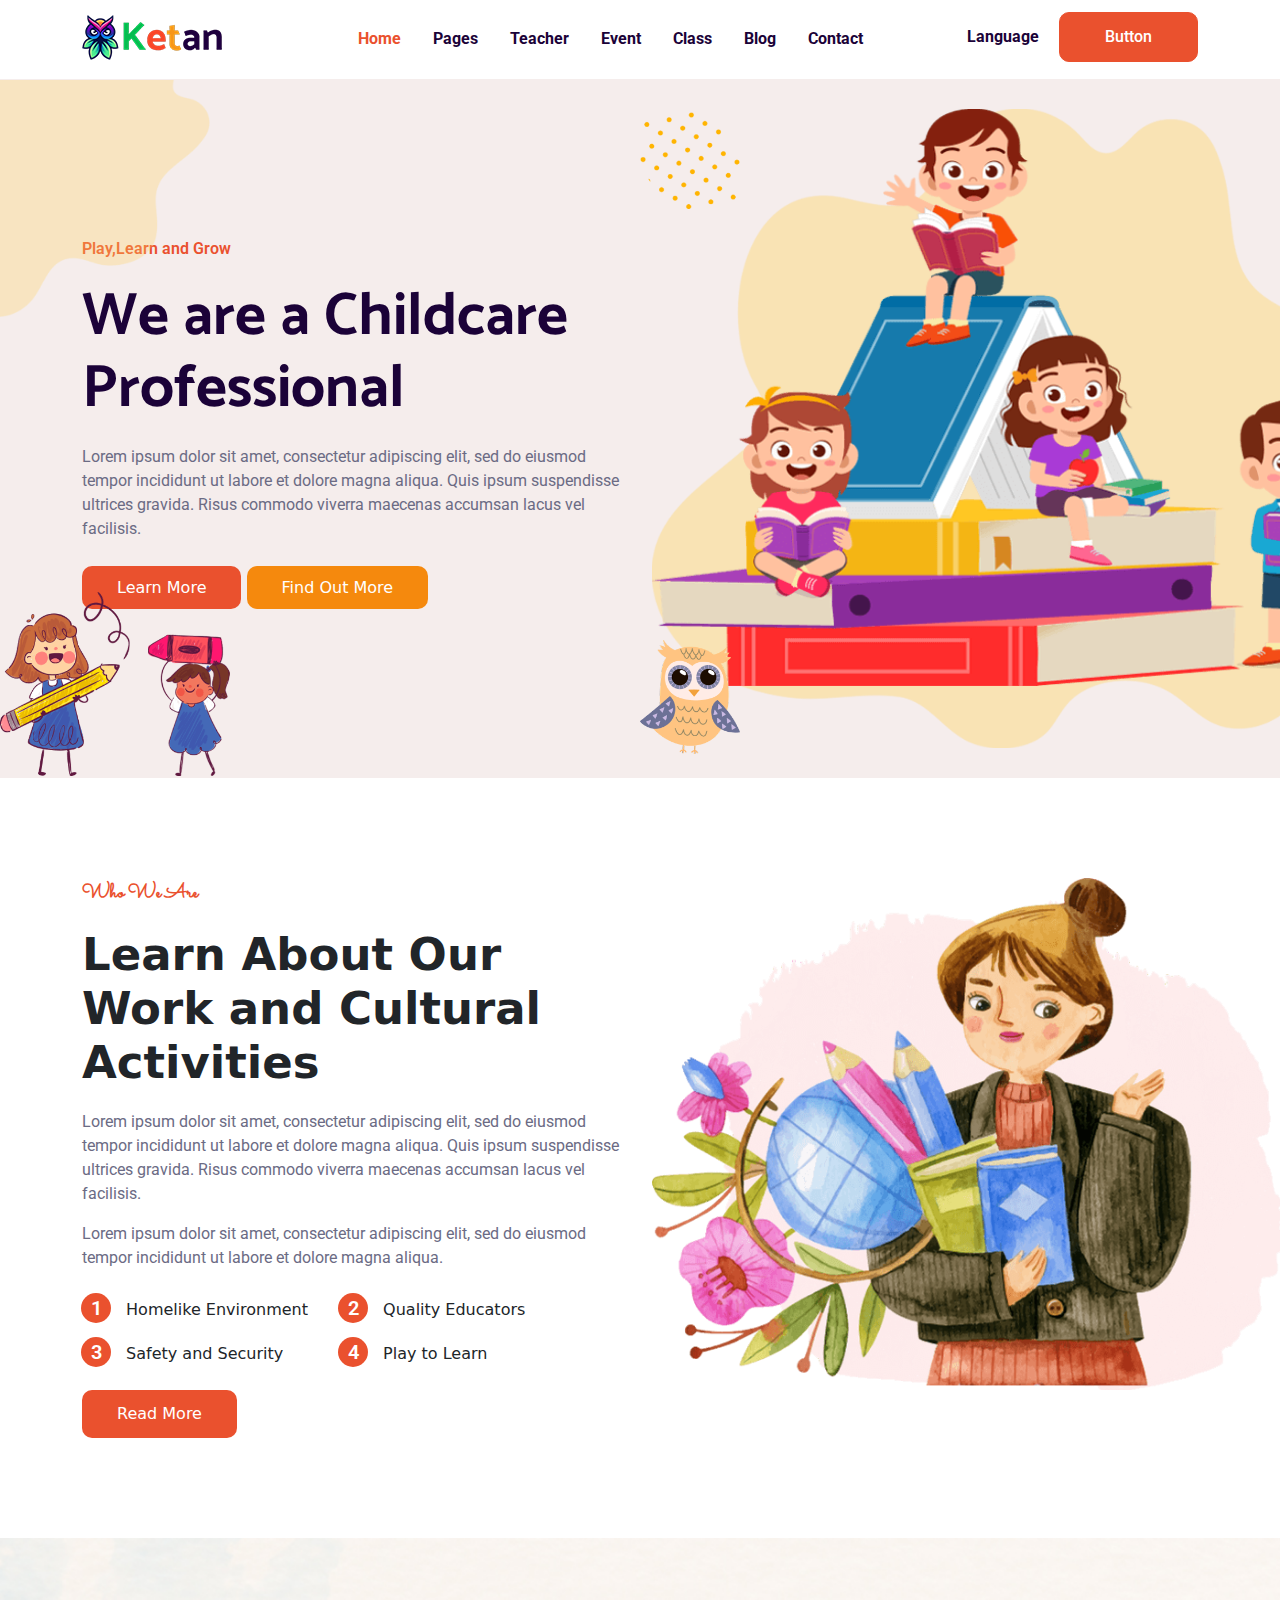
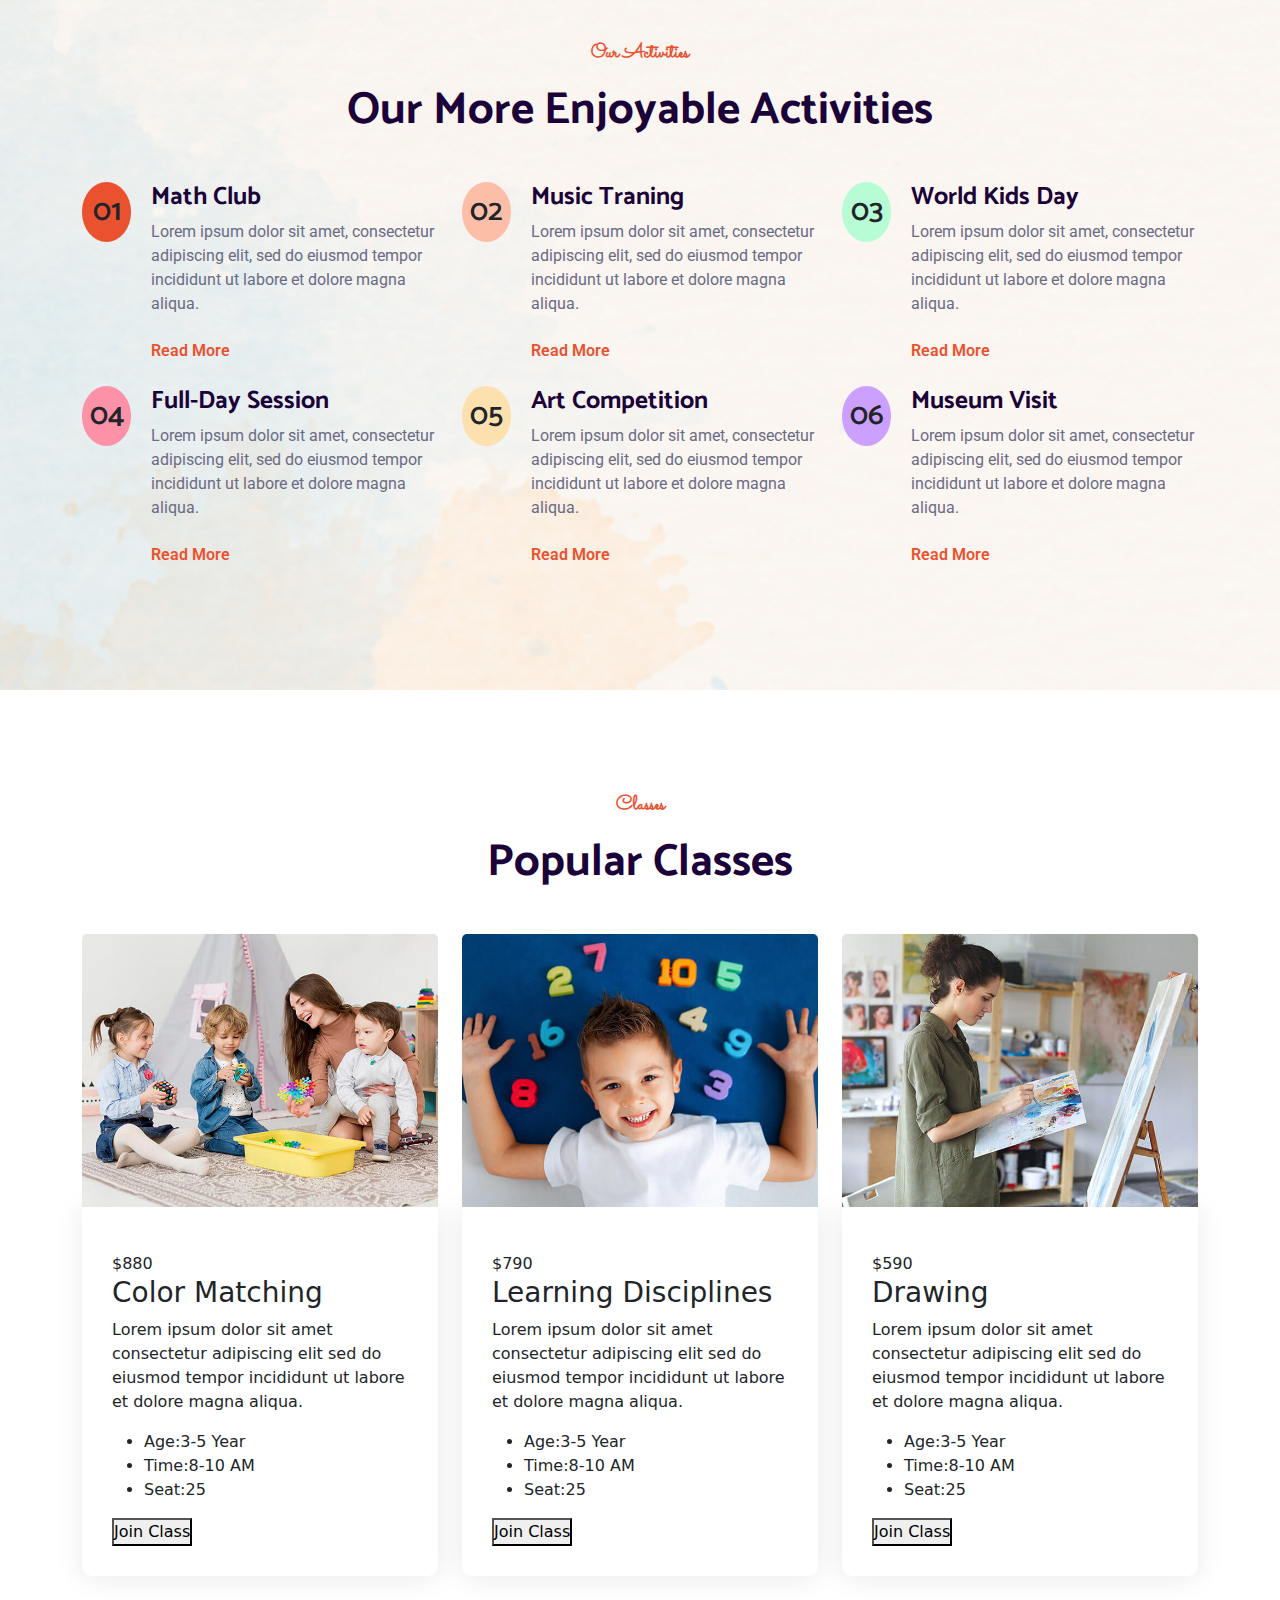
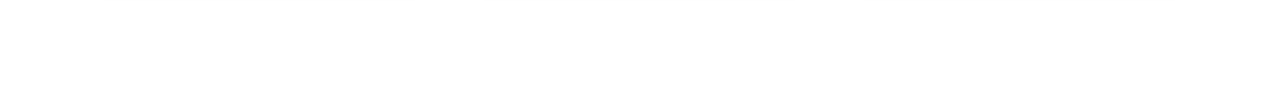
==== index.html @ 088a1ec0 "section completed" ====
<!DOCTYPE html>
<html lang="en">
  <head>
    <meta charset="UTF-8" />
    <meta name="viewport" content="width=device-width, initial-scale=1.0" />
    <link rel="stylesheet" href="assets/css/style.css" />
    <link rel="preconnect" href="https://fonts.googleapis.com" />
    <link rel="preconnect" href="https://fonts.gstatic.com" crossorigin />
    <link rel="preconnect" href="https://fonts.googleapis.com" />
    <link rel="preconnect" href="https://fonts.gstatic.com" crossorigin />
    <link rel="preconnect" href="https://fonts.googleapis.com" />
    <link rel="preconnect" href="https://fonts.gstatic.com" crossorigin />
    <link href="https://fonts.googleapis.com/css2?family=Archivo:ital,wght@0,100..900;1,100..900&family=Catamaran:wght@100..900&family=Roboto:ital,wght@0,100;0,300;0,400;0,500;0,700;0,900;1,100;1,300;1,400;1,500;1,700;1,900&family=Sacramento&display=swap" rel="stylesheet"/>
    <link href="https://fonts.googleapis.com/css2?family=Archivo:ital,wght@0,100..900;1,100..900&family=Catamaran:wght@100..900&family=Roboto:ital,wght@0,100;0,300;0,400;0,500;0,700;0,900;1,100;1,300;1,400;1,500;1,700;1,900&family=Sacramento&display=swap" rel="stylesheet"/>
    <link href="https://fonts.googleapis.com/css2?family=Archivo:ital,wght@0,100..900;1,100..900&family=Roboto:ital,wght@0,100;0,300;0,400;0,500;0,700;0,900;1,100;1,300;1,400;1,500;1,700;1,900&display=swap" rel="stylesheet"/>
    <link href="https://cdn.jsdelivr.net/npm/bootstrap@5.3.3/dist/css/bootstrap.min.css" rel="stylesheet" integrity="sha384-QWTKZyjpPEjISv5WaRU9OFeRpok6YctnYmDr5pNlyT2bRjXh0JMhjY6hW+ALEwIH" crossorigin="anonymous"/>
    <link rel="stylesheet" href="https://cdnjs.cloudflare.com/ajax/libs/font-awesome/6.5.2/css/all.min.css" integrity="sha512-SnH5WK+bZxgPHs44uWIX+LLJAJ9/2PkPKZ5QiAj6Ta86w+fsb2TkcmfRyVX3pBnMFcV7oQPJkl9QevSCWr3W6A==" crossorigin="anonymous" referrerpolicy="no-referrer"/>
    <title>Document</title>
  </head>
  <body>
    <header>
      <div class="container">
        <div class="header">
          <div class="logo">
            <img src="assets/images/logo.png" alt="" />
          </div>
          <nav class="links">
            <ul class="dropdown">
              <li>
                <a href="" class="home"
                  >Home<i class="fa-solid fa-chevron-down"></i
                ></a>
              </li>
              <ul class="dropdown-content">
                <li><a href="">Home One</a></li>
                <li><a href="" class="main">Home Two</a></li>
                <li><a href="">Home Three</a></li>
                <li><a href="">Home Four</a></li>
                <li><a href="">Home Five(Slider)</a></li>
                <li><a href="">Home Six(Slider)</a></li>
                <li><a href="">Home Seven(Slider)</a></li>
                <li><a href="">Home Eight(Slider)</a></li>
                <li><a href="">Home Nine(Video)</a></li>
              </ul>
            </ul>
            <ul class="dropdown">
              <li>
                <a href="">Pages<i class="fa-solid fa-chevron-down"></i></a>
              </li>
              <ul class="dropdown-content">
                <li><a href="">About</a></li>
                <li><a href="">Gallery</a></li>
                <li><a href="">Pricing</a></li>
                <li><a href="">How to Apply</a></li>
                <li><a href="">Programs</a></li>
                <li><a href="">Enroll</a></li>
                <li><a href="">Timetable</a></li>
                <li><a href="">FAQ</a></li>
                <li><a href="">Account</a></li>
                <li><a href="">Error Page</a></li>
                <li><a href="">Terms of Service</a></li>
                <li><a href="">Privacy Police</a></li>
                <li><a href="">Coming Soon</a></li>
              </ul>
            </ul>
            <ul class="dropdown">
              <li>
                <a href="">Teacher<i class="fa-solid fa-chevron-down"></i></a>
              </li>
              <ul class="dropdown-content">
                <li><a href="">Teacher</a></li>
                <li><a href="">Teacher Details</a></li>
              </ul>
            </ul>
            <ul class="dropdown">
              <li>
                <a href="">Event<i class="fa-solid fa-chevron-down"></i></a>
              </li>
              <ul class="dropdown-content">
                <li><a href="">Event</a></li>
                <li><a href="">Event Details</a></li>
              </ul>
            </ul>
            <ul class="dropdown">
              <li>
                <a href="">Class<i class="fa-solid fa-chevron-down"></i></a>
              </li>
              <ul class="dropdown-content">
                <li><a href="">Class</a></li>
                <li><a href="">Class Details</a></li>
              </ul>
            </ul>
            <ul class="dropdown">
              <li>
                <a href="">Blog<i class="fa-solid fa-chevron-down"></i></a>
              </li>
              <ul class="dropdown-content">
                <li><a href="">Blog</a></li>
                <li><a href="">Blog Details</a></li>
              </ul>
            </ul>
            <ul>
              <li><a href="">Contact</a></li>
            </ul>
          </nav>
          <div class="right-part">
            <a href="">Language<i class="fa-solid fa-chevron-down"></i></a>

            <div>
              <button class="btn">Button</button>
            </div>
          </div>
        </div>
      </div>
    </header>

    <main>
      <section id="hero-section">
        <div class="container">
          <div class="row">
            <div class="col-6">
              <div class="left-part">
                <span>Play,Learn and Grow</span>
                <h1>We are a Childcare Professional</h1>
                <p>
                  Lorem ipsum dolor sit amet, consectetur adipiscing elit, sed
                  do eiusmod tempor incididunt ut labore et dolore magna aliqua.
                  Quis ipsum suspendisse ultrices gravida. Risus commodo viverra
                  maecenas accumsan lacus vel facilisis.
                </p>
                <div class="buttons">
                  <a href="" class="learn">Learn More</a>
                  <a href="" class="find">Find Out More</a>
                </div>
              </div>
            </div>
            <div class="col-6">
              <div class="image">
                <img
                  class="first-img"
                  src="assets/images/main-banner-1.png"
                  alt=""
                />
                <div class="background-img">
                  <img src="assets/images/main-banner-shape-1.png" alt="" />
                </div>
              </div>
            </div>
          </div>
          <div class="images">
            <img src="assets/images/banner-shape-2.png" alt="" />
            <img class="shape" src="assets/images/banner-shape-5.png" alt="" />
            <img class="img" src="assets/images/banner-shape-6.png" alt="" />
            <img src="assets/images/banner-shape-4.png" alt="" class="owl" />
          </div>
        </div>
      </section>

      <section id="information-section">
        <div class="container">
          <div class="row">
            <div class="col-6">
              <div class="information">
                <span>Who We Are</span>
                <h3>Learn About Our Work and Cultural Activities</h3>
                <p>
                  Lorem ipsum dolor sit amet, consectetur adipiscing elit, sed
                  do eiusmod tempor incididunt ut labore et dolore magna aliqua.
                  Quis ipsum suspendisse ultrices gravida. Risus commodo viverra
                  maecenas accumsan lacus vel facilisis.
                </p>
                <p>
                  Lorem ipsum dolor sit amet, consectetur adipiscing elit, sed
                  do eiusmod tempor incididunt ut labore et dolore magna aliqua.
                </p>

                <ul class="about-list">
                  <li>
                    <span>1</span>
                    Homelike Environment
                  </li>
                  <li>
                    <span>2</span>
                    Quality Educators
                  </li>
                  <li>
                    <span>3</span>
                    Safety and Security
                  </li>
                  <li>
                    <span>4</span>
                    Play to Learn
                  </li>
                </ul>
                <div class="button">
                  <button>Read More</button>
                </div>
              </div>
            </div>
            <div class="col-6">
              <div class="img">
                <img src="assets/images/who-we-are-2.png" alt="" />
              </div>
            </div>
          </div>
        </div>
      </section>

      <section id="activities-section" style="background-image: url(assets/images/activities-bg.jpg);">
        <div class="container">
          <div class="title">
            <span>Our Activities</span>
            <h2>Our More Enjoyable Activities</h2>
          </div>
          <div class="row">
            <div class="col-4">
              <div class="activities-item">
                <div class="number">
                  <span>01</span>
                </div>
                <div class="text">
                  <h3>Math Club</h3>
                  <p>Lorem ipsum dolor sit amet, consectetur adipiscing elit, sed do eiusmod tempor incididunt ut labore et dolore magna aliqua.</p>
                  <p class="btn">Read More</p>
                </div>
              </div>
            </div>

            <div class="col-4">
              <div class="activities-item">
                <div class="number music">
                  <span>02</span>
                </div>
                <div class="text">
                  <h3>Music Traning</h3>
                  <p>Lorem ipsum dolor sit amet, consectetur adipiscing elit, sed do eiusmod tempor incididunt ut labore et dolore magna aliqua.</p>
                  <p class="btn">Read More</p>
                </div>
              </div>
            </div>

            <div class="col-4">
              <div class="activities-item">
                <div class="number kids-day">
                  <span>03</span>
                </div>
                <div class="text">
                  <h3>World Kids Day</h3>
                  <p>Lorem ipsum dolor sit amet, consectetur adipiscing elit, sed do eiusmod tempor incididunt ut labore et dolore magna aliqua.</p>
                  <p class="btn">Read More</p>
                </div>
              </div>
            </div>

            <div class="col-4">
              <div class="activities-item">
                <div class="number full-day">
                  <span>04</span>
                </div>
                <div class="text">
                  <h3>Full-Day Session</h3>
                  <p>Lorem ipsum dolor sit amet, consectetur adipiscing elit, sed do eiusmod tempor incididunt ut labore et dolore magna aliqua.</p>
                  <p class="btn">Read More</p>
                </div>
              </div>
            </div>

            <div class="col-4">
              <div class="activities-item">
                <div class="number art">
                  <span>05</span>
                </div>
                <div class="text">
                  <h3>Art Competition</h3>
                  <p>Lorem ipsum dolor sit amet, consectetur adipiscing elit, sed do eiusmod tempor incididunt ut labore et dolore magna aliqua.</p>
                  <p class="btn">Read More</p>
                </div>
              </div>
            </div>

            <div class="col-4">
              <div class="activities-item">
                <div class="number museum">
                  <span>06</span>
                </div>
                <div class="text">
                  <h3>Museum Visit</h3>
                  <p>Lorem ipsum dolor sit amet, consectetur adipiscing elit, sed do eiusmod tempor incididunt ut labore et dolore magna aliqua.</p>
                  <p class="btn">Read More</p>
                </div>
              </div>
            </div>
          </div>
        </div>
      </section>

      <section id="classes">
          <div class="container">
            <div class="title">
              <span>Classes</span>
              <h2>Popular Classes</h2>
            </div>
            <div class="row">
              <div class="col-4">
                <div class="class">
                  <div class="class-img">
                    <img src="assets/images/class-1.jpg" alt="">
                  </div>
                  <div class="class-content">
                    <div class="price">$880</div>
                    <h3>Color Matching</h3>
                    <p>Lorem ipsum dolor sit amet consectetur adipiscing elit sed do eiusmod tempor incididunt ut labore et dolore magna aliqua.</p>
                    <div class="about">
                      <ul>
                        <li><span>Age:</span>3-5 Year</li>
                        <li><span>Time:</span>8-10 AM</li>
                        <li><span>Seat:</span>25</li>
                      </ul>
                    </div>
                    <div class="join">
                      <button>Join Class</button>
                    </div>
                  </div>
                </div>
              </div>

              <div class="col-4">
                <div class="class">
                  <div class="class-img">
                    <img src="assets/images/class-2.jpg" alt="">
                  </div>
                  <div class="class-content">
                    <div class="price">$790</div>
                    <h3>Learning Disciplines</h3>
                    <p>Lorem ipsum dolor sit amet consectetur adipiscing elit sed do eiusmod tempor incididunt ut labore et dolore magna aliqua.</p>
                    <div class="about">
                      <ul>
                        <li><span>Age:</span>3-5 Year</li>
                        <li><span>Time:</span>8-10 AM</li>
                        <li><span>Seat:</span>25</li>
                      </ul>
                    </div>
                    <div class="join">
                      <button>Join Class</button>
                    </div>
                  </div>
                </div>
              </div>

              <div class="col-4">
                <div class="class">
                  <div class="class-img">
                    <img src="assets/images/class-3.jpg" alt="">
                  </div>
                  <div class="class-content">
                    <div class="price">$590</div>
                    <h3>Drawing</h3>
                    <p>Lorem ipsum dolor sit amet consectetur adipiscing elit sed do eiusmod tempor incididunt ut labore et dolore magna aliqua.</p>
                    <div class="about">
                      <ul>
                        <li><span>Age:</span>3-5 Year</li>
                        <li><span>Time:</span>8-10 AM</li>
                        <li><span>Seat:</span>25</li>
                      </ul>
                    </div>
                    <div class="join">
                      <button>Join Class</button>
                    </div>
                  </div>
                </div>
              </div>
            </div>
          </div>
      </section>
    </main>

    <footer></footer>
  </body>
</html>
---- assets/css/style.css ----
* {
  padding: 0px;
  margin: 0px;
  box-sizing: border-box;
}

header .header {
  display: flex;
  justify-content: space-between;
  padding: 25px 0px;
  font-family: "Roboto", sans-serif;
  margin-bottom: -25px;
  margin-top: -10px;
  background-color: #fff;
}
header .header .links {
  display: flex;
  padding: 12px 0px;
}
header .header .links ul {
  list-style: none;
}
header .header .links ul .home {
  color: #EA512e;
}
header .header .links ul a {
  text-decoration: none;
  font-weight: 700;
  color: #1b0238;
}
header .header .links ul a i {
  font-size: 10px;
}
header .header .links ul a:hover {
  color: #EA512e;
}
header .header .right-part {
  display: flex;
  padding: 10px 0px;
  gap: 20px;
}
header .header .right-part a {
  text-decoration: none;
  display: inline-block;
  font-weight: 700;
  color: #1b0238;
  vertical-align: middle;
}
header .header .right-part a i {
  font-size: 10px;
}
header .header .right-part div {
  margin-top: -13px;
}
header .header .right-part .btn {
  background-color: #EA512e;
  border-radius: 10px;
  font-size: 16px;
  color: white;
  font-weight: 500;
  padding: 12px 45px;
  border: 1px solid #EA512e;
  vertical-align: middle;
}
header .header .right-part .btn:hover {
  background-color: #f5890d;
}
header .header .dropdown {
  position: relative;
  display: inline-block;
}
header .header .dropdown .dropdown-content {
  display: none;
  position: absolute;
  background-color: white;
  width: 280px;
  box-shadow: rgba(0, 0, 0, 0.15) 0px 5px 15px 0px;
  z-index: 1;
}
header .header .dropdown .dropdown-content .main {
  color: #EA512E;
}
header .header .dropdown .dropdown-content a {
  padding: 10px 0;
  margin-top: 5px;
  text-decoration: none;
  display: block;
}
header .header .dropdown:hover .dropdown-content {
  display: block;
}

main #hero-section {
  background-color: #f5edec;
  padding: 30px;
}
main #hero-section .left-part {
  align-items: center;
  margin: 8rem 0px 0px 0px;
}
main #hero-section .left-part span {
  font-size: 16px;
  color: #ea512e;
  font-weight: 600;
  font-family: "Roboto", sans-serif;
}
main #hero-section .left-part h1 {
  font-size: 60px;
  margin-top: 20px;
  margin-bottom: 20px;
  font-family: "Catamaran", sans-serif;
  color: #1b0238;
  font-weight: bold;
}
main #hero-section .left-part p {
  color: #6b6b84;
  font-weight: 400;
  font-family: "Roboto", sans-serif;
  font-size: 16px;
}
main #hero-section .left-part .buttons {
  margin-top: 35px;
}
main #hero-section .left-part .buttons .learn {
  padding: 12px 35px;
  background-color: #ea512e;
  text-decoration: none;
  color: #fff;
  border-radius: 10px;
  font-size: 16px;
  font-weight: 500;
}
main #hero-section .left-part .buttons .learn:hover {
  background-color: #f5890d;
}
main #hero-section .left-part .buttons .find {
  padding: 12px 35px;
  background-color: #f5890d;
  color: #fff;
  border-radius: 10px;
  font-size: 16px;
  font-weight: 500;
  color: #fff;
  text-decoration: none;
}
main #hero-section .left-part .buttons .find:hover {
  background-color: #EA512E;
}
main #hero-section .image img {
  width: 700px;
}
main #hero-section .image {
  position: relative;
}
main #hero-section .first-img {
  position: absolute;
  top: 0;
  left: 0;
}
main .images img {
  position: absolute;
  top: 112px;
  left: 50%;
  width: 100px;
}
main .images .shape {
  position: absolute;
  top: 80px;
  left: 0;
  width: 210px;
}
main .images .img {
  position: absolute;
  top: 37rem;
  left: 0;
  z-index: 1;
  width: 230px;
}
main .images .owl {
  position: absolute;
  top: 40rem;
}

#information-section {
  padding-top: 100px;
  padding-bottom: 100px;
}
#information-section .information span {
  font-family: "Sacramento", cursive;
  font-size: 20px;
  color: #ea512e;
  font-weight: 600;
}
#information-section .information h3 {
  font-size: 45px;
  margin-top: 20px;
  margin-bottom: 20px;
  font-weight: 650;
}
#information-section .information p {
  color: #6b6b84;
  font-weight: 400;
  font-size: 16px;
  font-family: "Roboto", sans-serif;
}
#information-section .information .about-list {
  display: flex;
  flex-wrap: wrap;
  list-style: none;
}
#information-section .information .about-list span {
  font-family: "Roboto", sans-serif;
  color: white;
  background-color: #ea512e;
  display: inline-block;
  width: 30px;
  height: 30px;
  border-radius: 50%;
  text-align: center;
  margin-right: 10px;
  margin-left: -40px;
}
#information-section .information .about-list span:hover {
  background-color: #f5890d;
}
#information-section .information .about-list li {
  width: 50%;
  padding: 7px;
  font-weight: 500;
}
#information-section .information .button button {
  padding: 12px 35px;
  background-color: #ea512e;
  text-decoration: none;
  color: #fff;
  border-radius: 10px;
  font-size: 16px;
  font-weight: 500;
  border: none;
}
#information-section .information .button button:hover {
  background-color: #f5890d;
}
#information-section .img img {
  width: 650px;
}

#activities-section {
  padding-top: 100px;
  padding-bottom: 100px;
  background-size: cover;
}

.activities-item {
  display: flex;
}
.activities-item .number {
  width: 150px;
  height: 60px;
  border-radius: 50%;
  background-color: #EA512E;
  display: flex;
  justify-content: center;
  align-items: center;
}
.activities-item .number span {
  font-size: 30px;
  font-weight: 600;
  font-family: "Catamaran", sans-serif;
}
.activities-item .music {
  background-color: #fdbea8;
}
.activities-item .kids-day {
  background-color: #b6fdd6;
}
.activities-item .full-day {
  background-color: #fd91a8;
}
.activities-item .art {
  background-color: #fce0ad;
}
.activities-item .museum {
  background-color: #cca0fe;
}
.activities-item .number:hover {
  color: #fff;
  background-color: #f5890d;
}
.activities-item .text {
  margin-left: 20px;
}

.text h3 {
  color: #1b0238;
  font-family: "Catamaran", sans-serif;
  font-weight: 700;
  font-size: 25px;
}
.text p {
  color: #6b6b84;
  font-weight: 400;
  font-family: "Roboto", sans-serif;
  font-size: 16px;
}
.text .btn {
  font-size: 16px;
  color: #ea512e;
  font-weight: 600;
  margin-left: -13px;
}
.text h3:hover {
  color: #f5890d;
}

.title {
  text-align: center;
  margin-bottom: 45px;
}
.title span {
  font-family: "Sacramento", cursive;
  font-size: 20px;
  color: #ea512e;
  font-weight: 600;
}
.title h2 {
  font-size: 45px;
  margin-top: 15px;
  font-family: "Catamaran", sans-serif;
  color: #1b0238;
  font-weight: bold;
}

#classes {
  padding-top: 100px;
  padding-bottom: 100px;
}
#classes .class .class-img img {
  width: 356px;
  border-radius: 5px 5px 0 0;
}
#classes .class .class-content {
  background-color: #ffffff;
  padding: 45px 30px 30px;
  border-radius: 0 0 10px 10px;
  box-shadow: 0 2px 28px 0 rgba(0, 0, 0, 0.09);
  width: 356px;
}/*# sourceMappingURL=style.css.map */
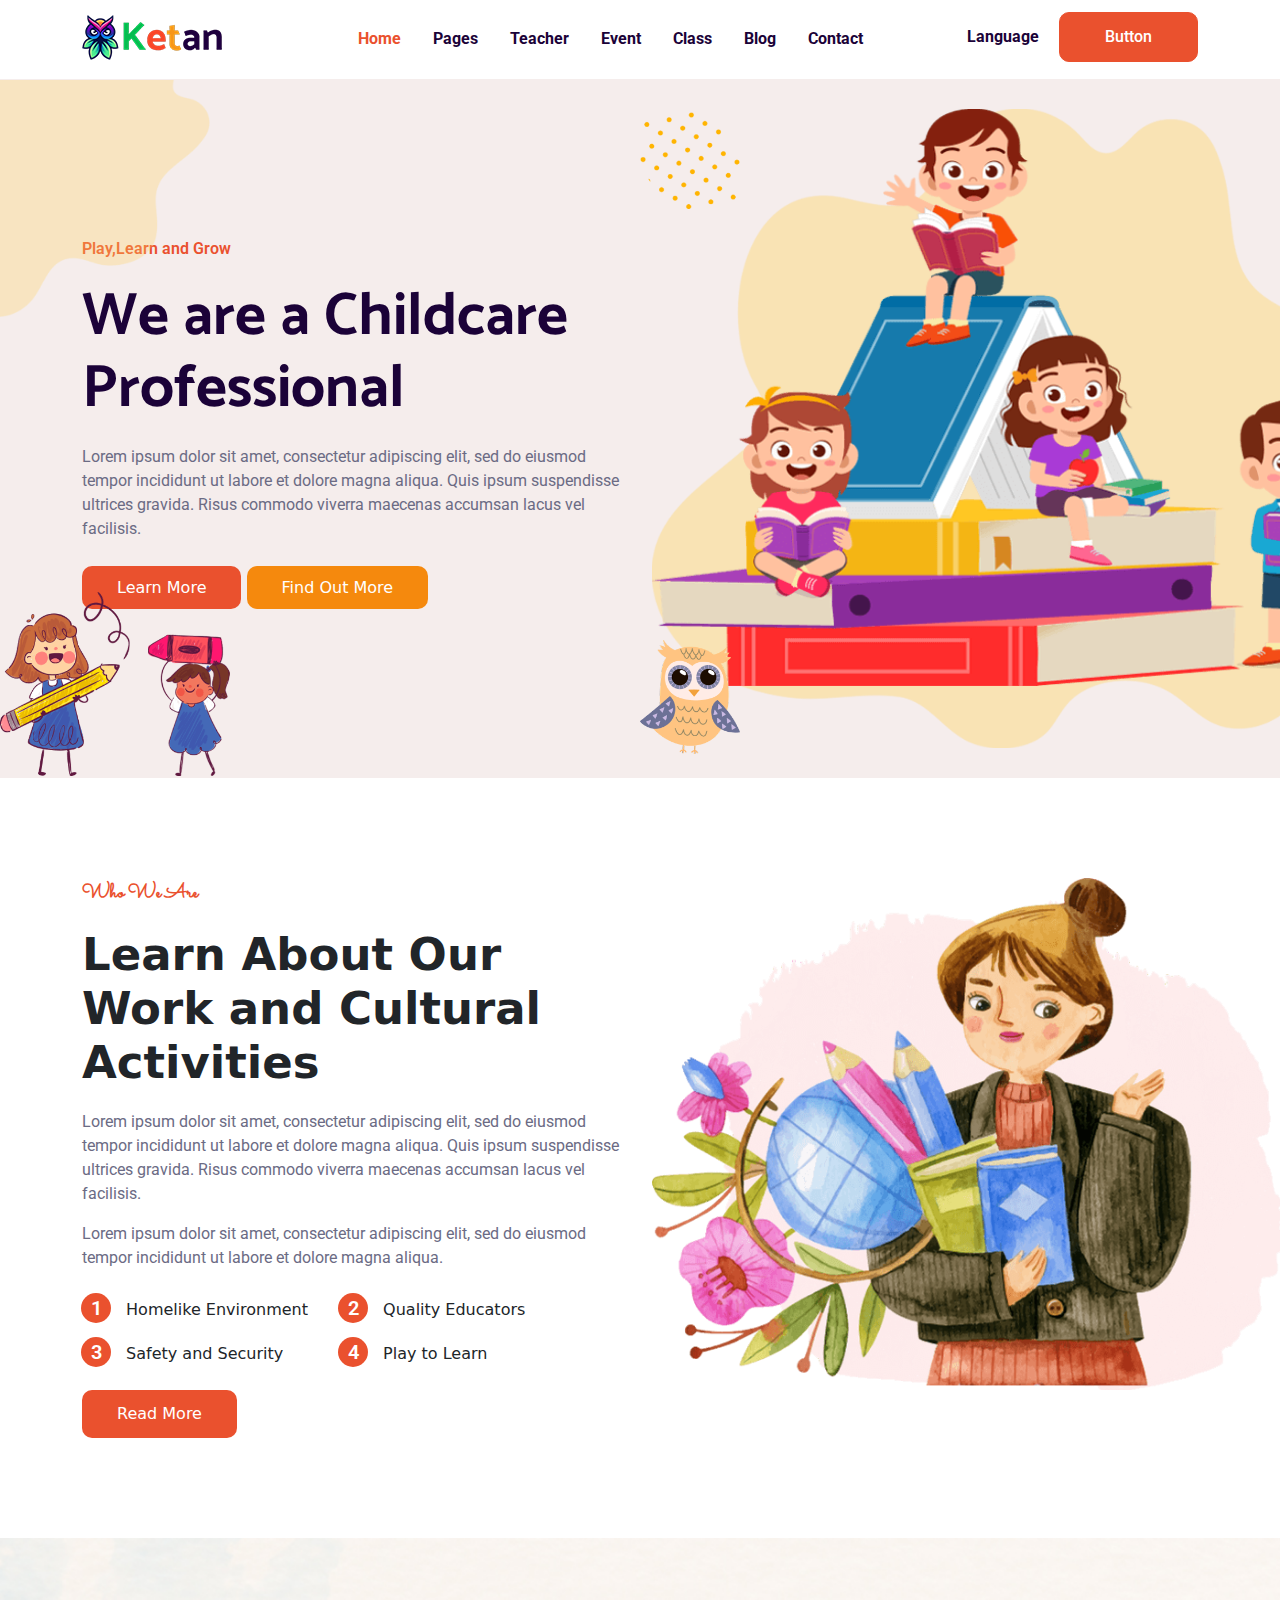
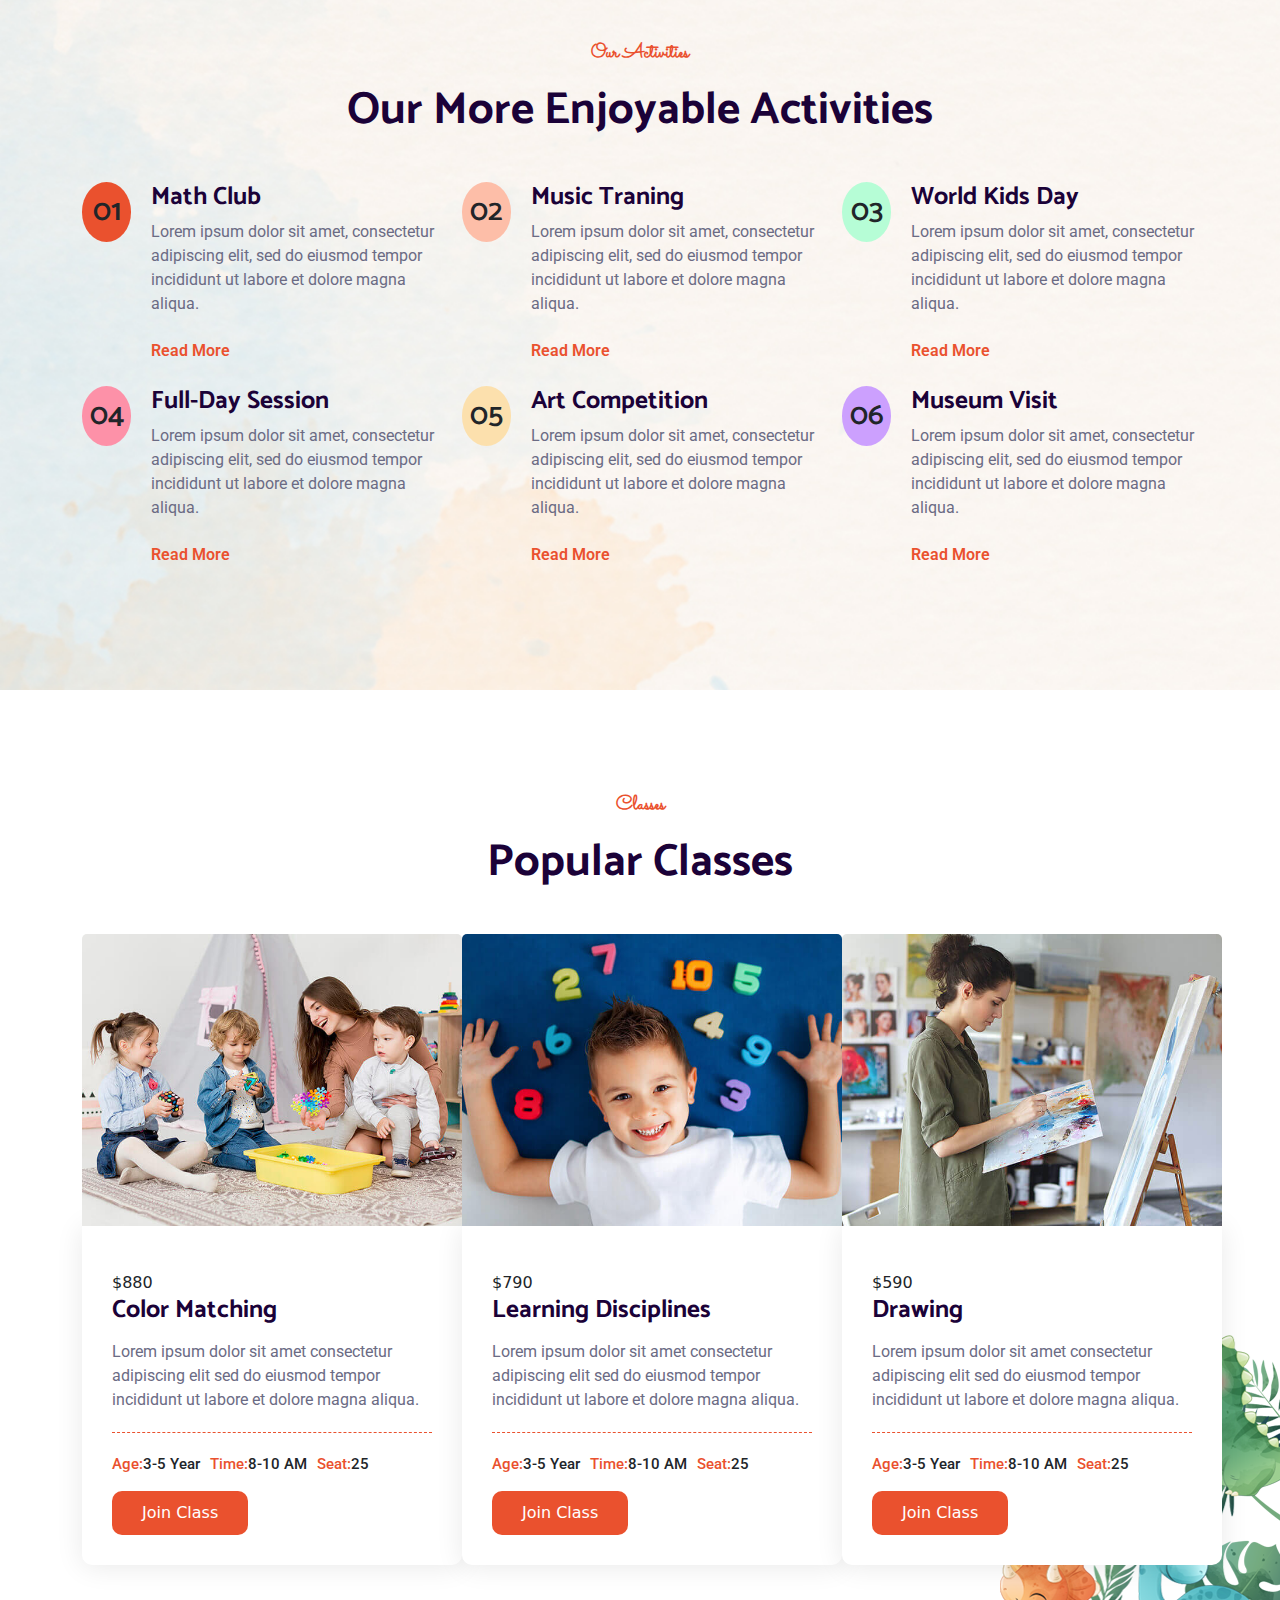
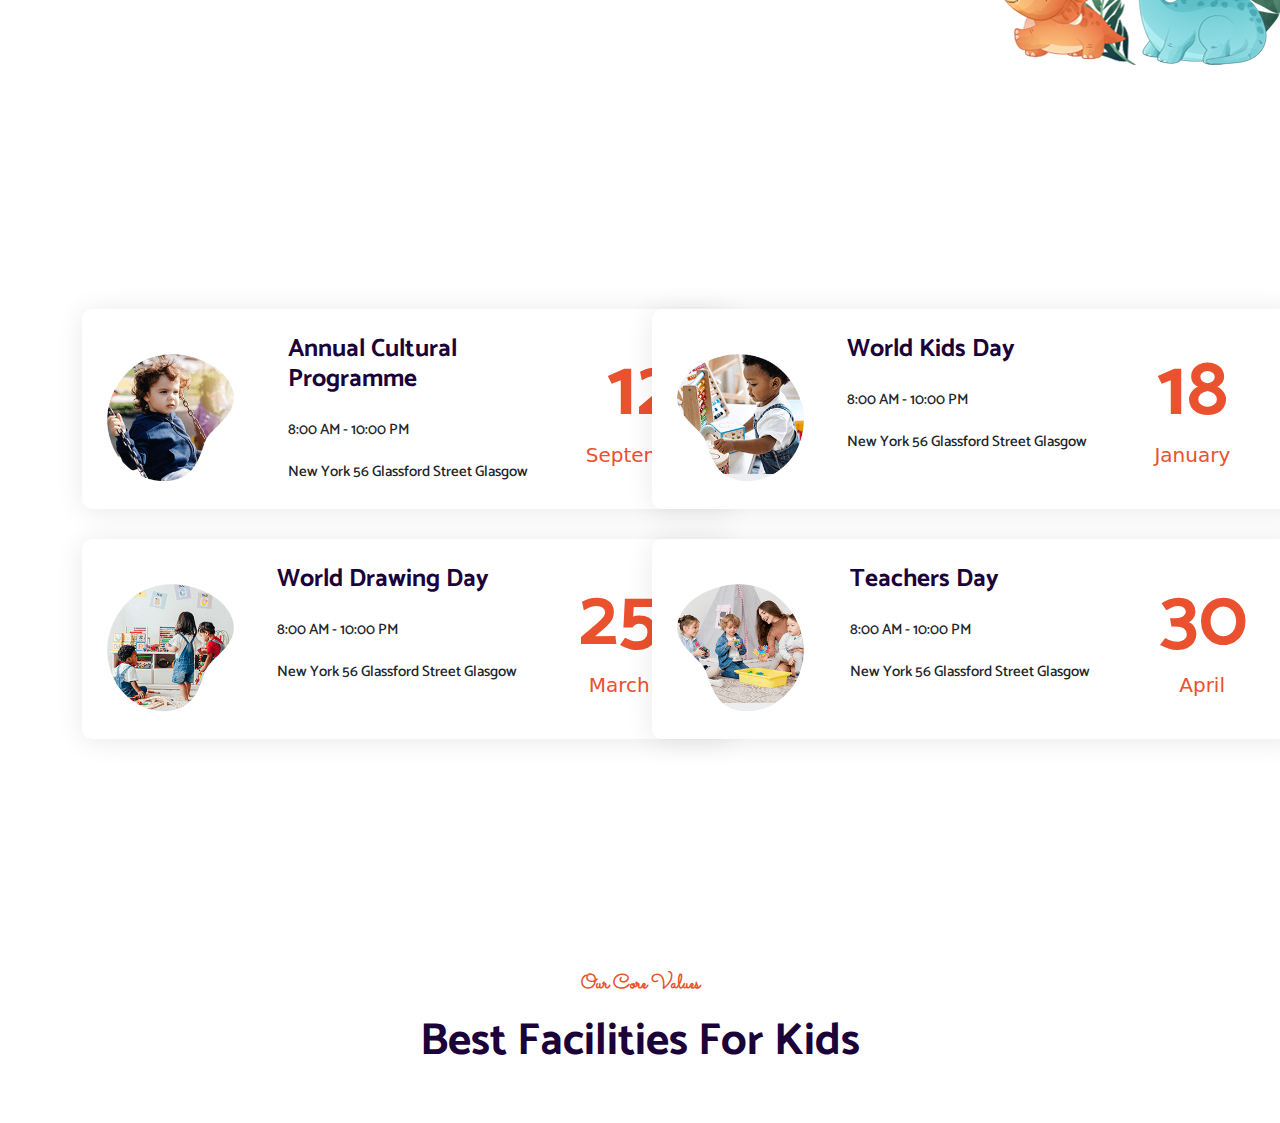
==== commit 9cd72b78: "section completed" ====
--- a/index.html
+++ b/index.html
@@ -294,7 +294,7 @@
         </div>
       </section>
 
-      <section id="classes">
+      <section id="classes"> 
           <div class="container">
             <div class="title">
               <span>Classes</span>
@@ -371,9 +371,193 @@
               </div>
             </div>
           </div>
+        
+      </section>
+      
+
+      <section id="events-section">
+        <div class="container">
+          <div class="event-title">
+            <span>Events</span>
+            <h2>Upcoming Events</h2>
+          </div>
+          <div class="row ">
+            <div class="col-6">
+              <div class="event-box">
+                <div class="row">
+                  <div class="col-3">
+                    <div class="event-img">
+                      <img src="assets/images/event-1.png" alt="">
+                    </div>
+                  </div>
+                  <div class="col-6">
+                    <div class="event-content">
+                      <h3>Annual Cultural Programme</h3>
+                      <ul>
+                        <li>
+                          <i class="fa-regular fa-clock"></i>
+                          8:00 AM - 10:00 PM
+                        </li>
+                        <li>
+                          <i class="fa-solid fa-location-dot"></i>
+                          New York 56 Glassford Street Glasgow
+                        </li>
+                      </ul>
+                    </div>
+                  </div>
+                  <div class="col-3">
+                    <div class="event-date">
+                      <h4>12</h4>
+                      <span>September</span>
+                    </div>
+                  </div>
+                </div>
+              </div>
+            </div>
+
+            <div class="col-6">
+              <div class="event-box">
+                <div class="row">
+                  <div class="col-3">
+                    <div class="event-img">
+                      <img src="assets/images/event-2.png" alt="">
+                    </div>
+                  </div>
+                  <div class="col-6">
+                    <div class="event-content">
+                      <h3>World Kids Day</h3>
+                      <ul>
+                        <li>
+                          <i class="fa-regular fa-clock"></i>
+                          8:00 AM - 10:00 PM
+                        </li>
+                        <li>
+                          <i class="fa-solid fa-location-dot"></i>
+                          New York 56 Glassford Street Glasgow
+                        </li>
+                      </ul>
+                    </div>
+                  </div>
+                  <div class="col-3">
+                    <div class="event-date event2">
+                      <h4>18</h4>
+                      <span>January</span>
+                    </div>
+                  </div>
+                </div>
+              </div>
+            </div>
+
+            <div class="col-6">
+              <div class="event-box">
+                <div class="row">
+                  <div class="col-3">
+                    <div class="event-img">
+                      <img src="assets/images/event-3 (1).png" alt="">
+                    </div>
+                  </div>
+                  <div class="col-6">
+                    <div class="event-content">
+                      <h3>World Drawing Day</h3>
+                      <ul>
+                        <li>
+                          <i class="fa-regular fa-clock"></i>
+                          8:00 AM - 10:00 PM
+                        </li>
+                        <li>
+                          <i class="fa-solid fa-location-dot"></i>
+                          New York 56 Glassford Street Glasgow
+                        </li>
+                      </ul>
+                    </div>
+                  </div>
+                  <div class="col-3">
+                    <div class="event-date event3">
+                      <h4>25</h4>
+                      <span>March</span>
+                    </div>
+                  </div>
+                </div>
+              </div>
+            </div>
+
+            <div class="col-6">
+              <div class="event-box">
+                <div class="row">
+                  <div class="col-3">
+                    <div class="event-img">
+                      <img src="assets/images/event-4 (1).png" alt="">
+                    </div>
+                  </div>
+                  <div class="col-6">
+                    <div class="event-content">
+                      <h3>Teachers Day</h3>
+                      <ul>
+                        <li>
+                          <i class="fa-regular fa-clock"></i>
+                          8:00 AM - 10:00 PM
+                        </li>
+                        <li>
+                          <i class="fa-solid fa-location-dot"></i>
+                          New York 56 Glassford Street Glasgow
+                        </li>
+                      </ul>
+                    </div>
+                  </div>
+                  <div class="col-3">
+                    <div class="event-date event4">
+                      <h4>30</h4>
+                      <span>April</span>
+                    </div>
+                  </div>
+                </div>
+              </div>
+            </div>
+          </div>
+      </section>
+
+      <section id="facilities-section">
+        <div class="container">
+          <div class="title">
+            <span>Our Core Values</span>
+            <h2>Best Facilities For Kids</h2>
+          </div>
+          <div class="row">
+            <div class="col-4">
+              <div class="facilities-item">
+    
+
+              </div>
+            </div>
+            <div class="col-4"></div>
+            <div class="col-4"></div>
+          </div>
+        </div>
+
       </section>
     </main>
 
-    <footer></footer>
+    <footer>
+      <!-- <div class="container">
+        <div class="row">
+          <div class="col-3">
+            <div class="title">
+              <h2>Ketan</h2>
+            </div>
+            <p>Lorem ipsum dolor sit amet, consectetur adipiscing elit, sed do eiusmod tempor incididunt ut labore et dolore magna aliqua.</p>
+            <div class="social-media">
+              <ul>
+                <li><a href=""><i class="fa-brands fa-facebook-f"></i></a></li>
+                <li><a href=""><i class="fa-brands fa-twitter"></i></a></li>
+                <li><a href=""><i class="fa-brands fa-pinterest-p"></i></a></li>
+                <li><a href=""><i class="fa-brands fa-linkedin-in"></i></a></li>
+              </ul>
+            </div>
+            
+
+          </div>
+        </div>
+      </div> -->
+    </footer>
   </body>
 </html>
--- a/assets/css/style.css
+++ b/assets/css/style.css
@@ -334,9 +334,13 @@
 #classes {
   padding-top: 100px;
   padding-bottom: 100px;
+  background-image: url("/assets/images/class-shape-2.png");
+  background-repeat: no-repeat;
+  background-position: bottom right;
+  background-size: 280px;
 }
 #classes .class .class-img img {
-  width: 356px;
+  width: 380px;
   border-radius: 5px 5px 0 0;
 }
 #classes .class .class-content {
@@ -344,5 +348,142 @@
   padding: 45px 30px 30px;
   border-radius: 0 0 10px 10px;
   box-shadow: 0 2px 28px 0 rgba(0, 0, 0, 0.09);
-  width: 356px;
+  width: 380px;
+}
+#classes .class .class-content h3 {
+  font-size: 25px;
+  margin-bottom: 15px;
+  font-family: "Catamaran", sans-serif;
+  color: #1b0238;
+  font-weight: bold;
+}
+#classes .class .class-content p {
+  color: #6b6b84;
+  font-weight: 400;
+  font-family: "Roboto", sans-serif;
+  font-size: 16px;
+}
+#classes .class .about ul {
+  list-style: none;
+  margin-top: 20px;
+  padding-top: 20px;
+  border-top: 1px dashed #ea512e;
+  padding-left: 0;
+  display: flex;
+  gap: 10px;
+}
+#classes .class .about ul span {
+  color: #ea512e;
+  font-size: 15px;
+  font-weight: 500;
+}
+#classes .class .about ul li {
+  font-size: 15px;
+  font-weight: 500;
+  font-family: "Roboto", sans-serif;
+}
+#classes .class .join button {
+  padding: 10px 30px;
+  background-color: #ea512e;
+  text-decoration: none;
+  color: #fff;
+  border-radius: 10px;
+  font-size: 16px;
+  font-weight: 500;
+  border: none;
+}
+
+#events-section {
+  background-image: url("/assets/images/event-bg.jpg");
+  background-repeat: no-repeat;
+  background-attachment: fixed;
+  background-size: cover;
+  padding-bottom: 100px;
+}
+#events-section .event-title {
+  text-align: center;
+  margin-bottom: 45px;
+  padding-top: 100px;
+}
+#events-section .event-title span {
+  font-family: "Sacramento", cursive;
+  font-size: 20px;
+  color: #ffffff;
+  font-weight: 600;
+}
+#events-section .event-title h2 {
+  font-size: 45px;
+  margin-top: 15px;
+  font-family: "Catamaran", sans-serif;
+  color: #ffffff;
+  font-weight: bold;
+}
+#events-section .event-box {
+  display: flex;
+  background-color: #ffffff;
+  box-shadow: 0 2px 28px 0 rgba(0, 0, 0, 0.09);
+  border-radius: 10px;
+  padding: 25px;
+  margin-bottom: 30px;
+  width: 650px;
+  height: 200px;
+}
+#events-section .event-box .event-img {
+  padding-top: 20px;
+}
+#events-section .event-box .event-img img {
+  width: 127px;
+}
+#events-section .event-box .event-content h3 {
+  font-size: 25px;
+  color: #1b0238;
+  font-family: "Catamaran", sans-serif;
+  font-weight: 700;
+  margin-left: 25px;
+}
+#events-section .event-box .event-content ul {
+  list-style: none;
+  margin-top: 20px;
+  padding-left: 0;
+}
+#events-section .event-box .event-content ul i {
+  font-size: 20px;
+  color: #ea512e;
+}
+#events-section .event-box .event-content ul li {
+  font-size: 15px;
+  font-weight: 530;
+  margin-bottom: 12px;
+  padding-left: 25px;
+  font-family: "Catamaran", sans-serif;
+}
+#events-section .event-box .event3 {
+  padding-left: 35px;
+}
+#events-section .event-box .event2 {
+  padding-left: 40px;
+}
+#events-section .event-box .event4 {
+  padding-left: 40px;
+}
+#events-section .event-box .event-date {
+  text-align: center;
+  padding-top: 10px;
+}
+#events-section .event-box .event-date h4 {
+  font-size: 80px;
+  color: #ea512e;
+  margin-bottom: 0;
+  font-family: "Catamaran", sans-serif;
+  font-weight: bold;
+}
+#events-section .event-box .event-date span {
+  font-size: 20px;
+  color: #ea512e;
+  margin-top: 10px;
+  font-weight: 500;
+}
+
+#facilities-section {
+  padding-top: 100px;
 }/*# sourceMappingURL=style.css.map */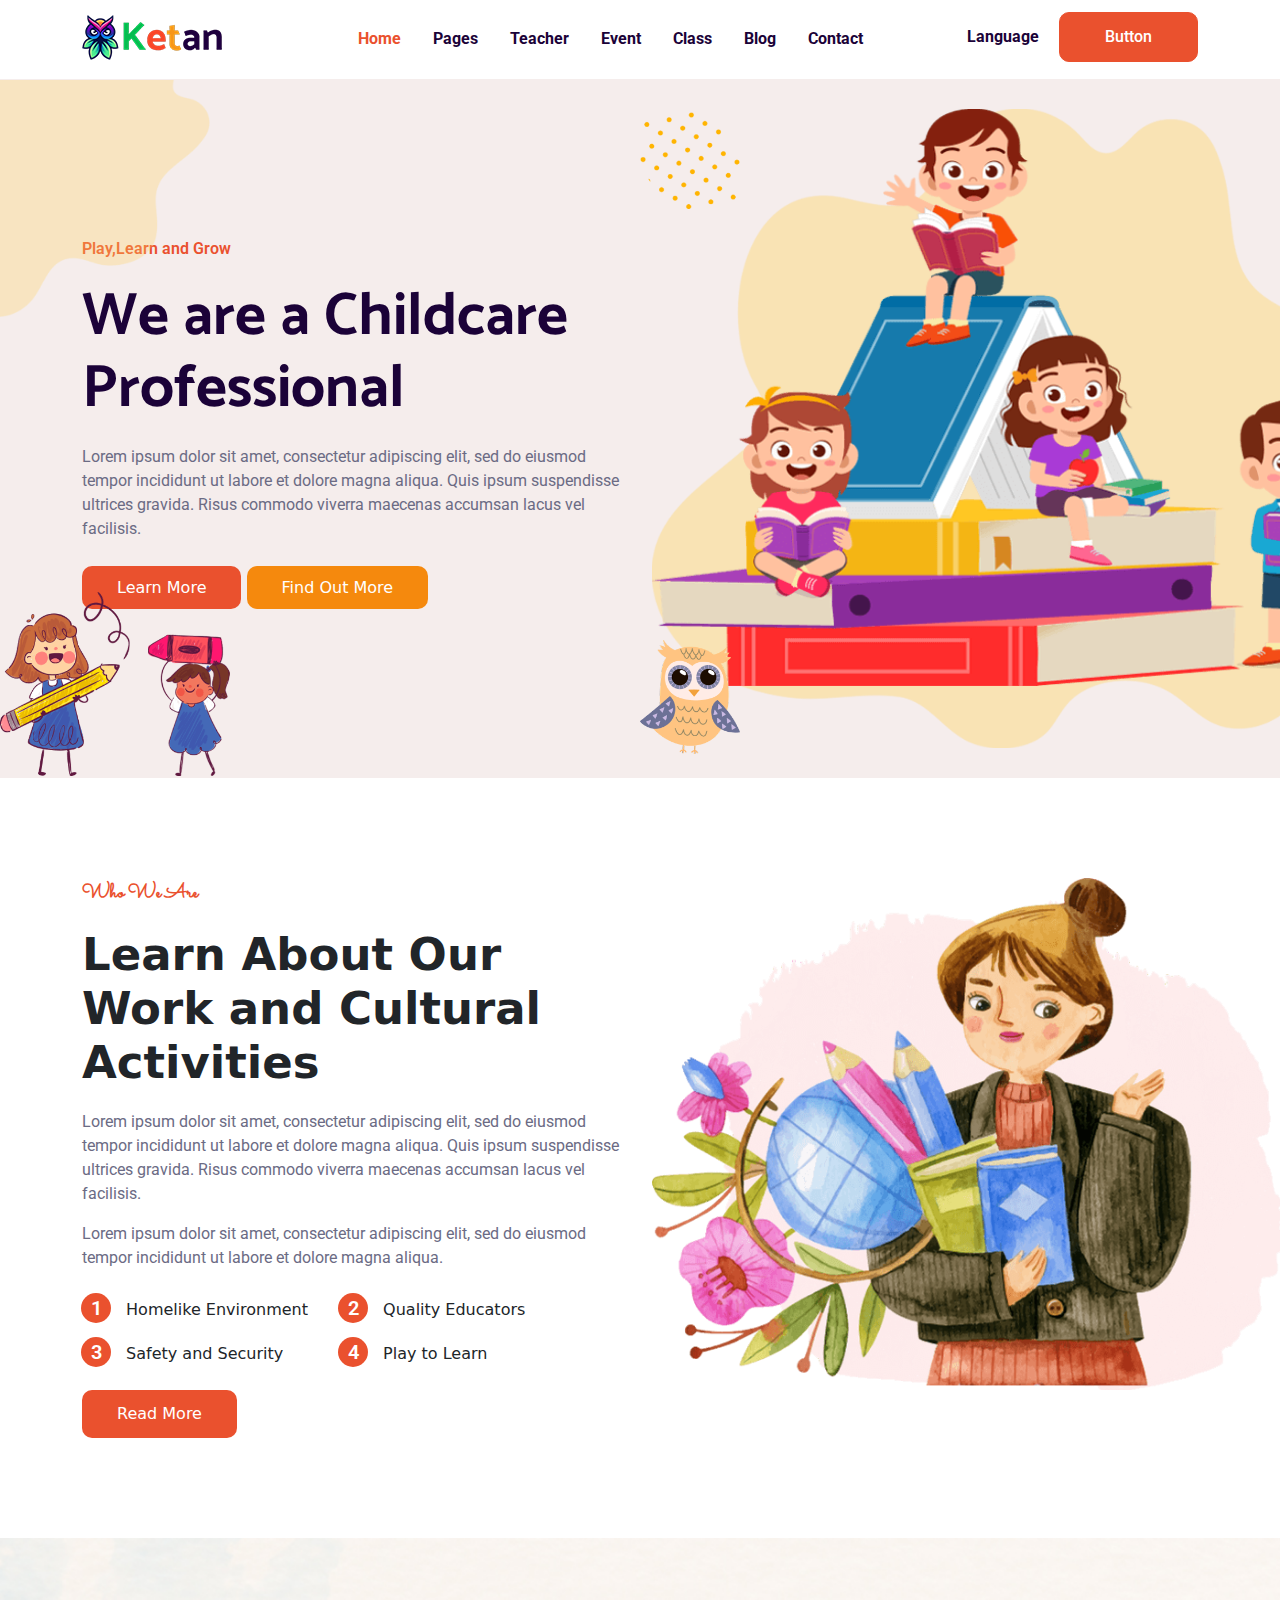
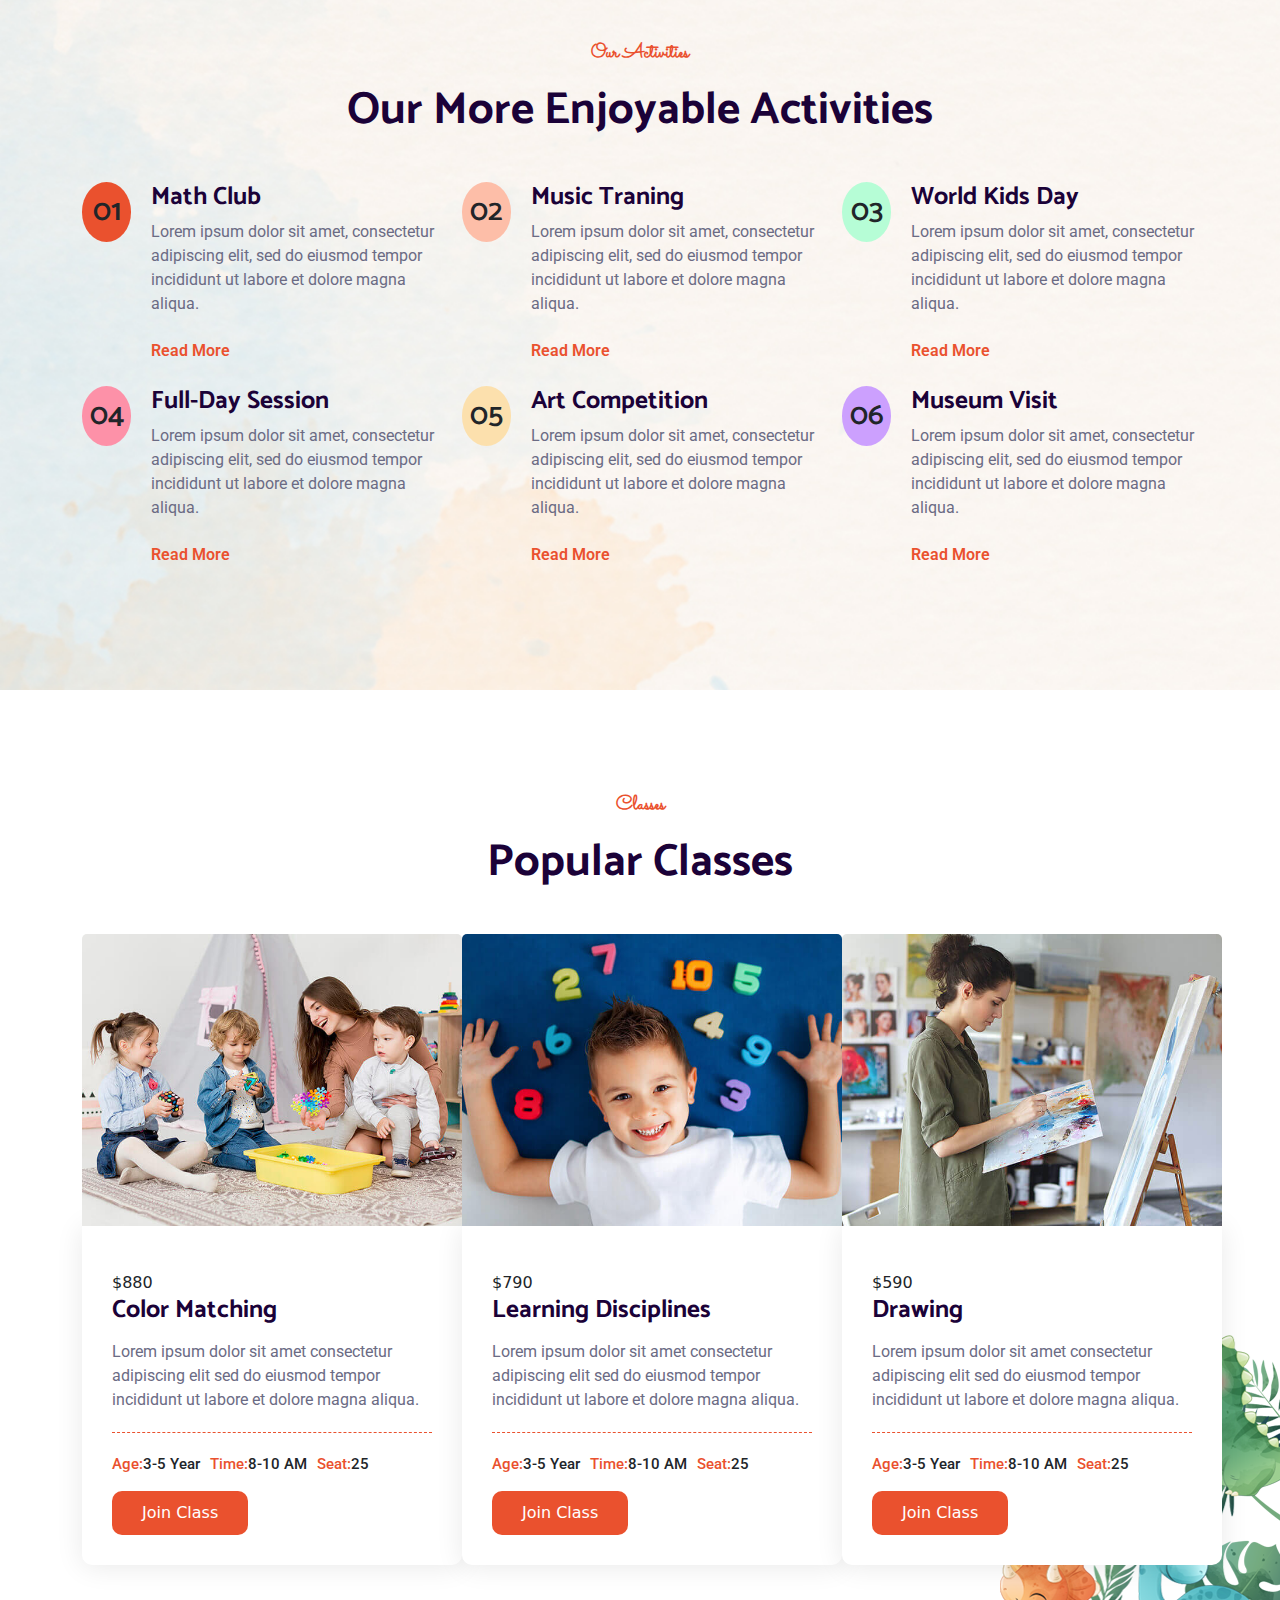
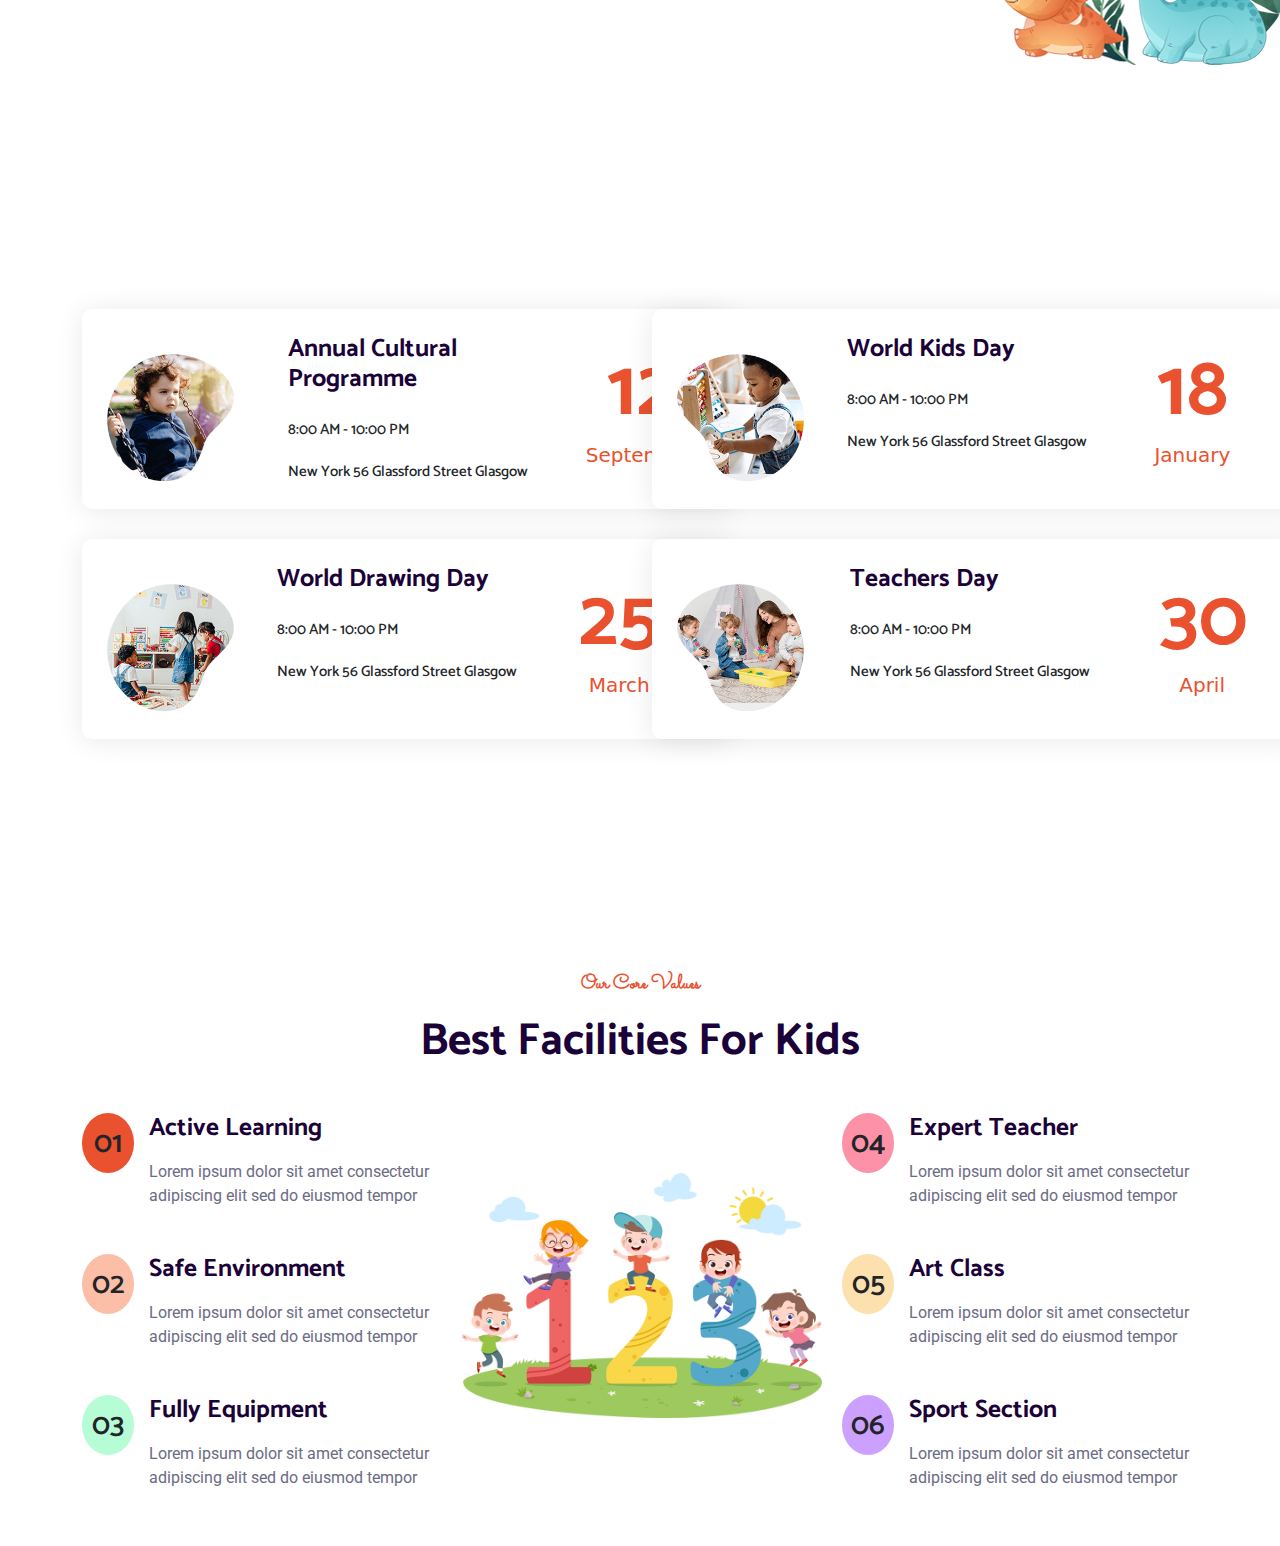
==== commit 9e663253: "facilities section completed" ====
--- a/index.html
+++ b/index.html
@@ -525,12 +525,71 @@
           <div class="row">
             <div class="col-4">
               <div class="facilities-item">
-    
-
-              </div>
-            </div>
-            <div class="col-4"></div>
-            <div class="col-4"></div>
+                <div class="number">
+                  <span>01</span>
+                </div>
+                <div class="text">
+                  <h3>Active Learning</h3>
+                  <p>Lorem ipsum dolor sit amet consectetur adipiscing elit sed do eiusmod tempor</p>
+                </div>
+              </div>
+
+              <div class="facilities-item">
+                <div class="number safe">
+                  <span>02</span>
+                </div>
+                <div class="text">
+                  <h3>Safe Environment</h3>
+                  <p>Lorem ipsum dolor sit amet consectetur adipiscing elit sed do eiusmod tempor</p>
+                </div>
+              </div>
+
+              <div class="facilities-item">
+                <div class="number equipment ">
+                  <span>03</span>
+                </div>
+                <div class="text">
+                  <h3>Fully Equipment</h3>
+                  <p>Lorem ipsum dolor sit amet consectetur adipiscing elit sed do eiusmod tempor</p>
+                </div>
+              </div>
+            </div>
+            <div class="col-4">
+              <div class="img">
+                <img src="assets/images/facilities-1.png" alt="">
+              </div>
+            </div>
+            <div class="col-4">
+              <div class="facilities-item">
+                <div class="number teachers-expert">
+                  <span>04</span>
+                </div>
+                <div class="text">
+                  <h3>Expert Teacher</h3>
+                  <p>Lorem ipsum dolor sit amet consectetur adipiscing elit sed do eiusmod tempor</p>
+                </div>
+              </div>
+
+              <div class="facilities-item">
+                <div class="number art">
+                  <span>05</span>
+                </div>
+                <div class="text">
+                  <h3>Art Class</h3>
+                  <p>Lorem ipsum dolor sit amet consectetur adipiscing elit sed do eiusmod tempor</p>
+                </div>
+              </div>
+
+              <div class="facilities-item">
+                <div class="number sport ">
+                  <span>06</span>
+                </div>
+                <div class="text">
+                  <h3>Sport Section</h3>
+                  <p>Lorem ipsum dolor sit amet consectetur adipiscing elit sed do eiusmod tempor</p>
+                </div>
+              </div>
+            </div>
           </div>
         </div>
 
--- a/assets/css/style.css
+++ b/assets/css/style.css
@@ -486,4 +486,56 @@
 
 #facilities-section {
   padding-top: 100px;
+  display: flex;
+}
+#facilities-section .facilities-item {
+  display: flex;
+  gap: 15px;
+  margin-bottom: 30px;
+}
+#facilities-section .number {
+  width: 100px;
+  height: 60px;
+  border-radius: 50%;
+  background-color: #EA512E;
+  display: flex;
+  justify-content: center;
+  align-items: center;
+}
+#facilities-section .number span {
+  font-size: 30px;
+  font-weight: 600;
+  font-family: "Catamaran", sans-serif;
+}
+#facilities-section .safe {
+  background-color: #fdbea8;
+}
+#facilities-section .equipment {
+  background-color: #b6fdd6;
+}
+#facilities-section .teachers-expert {
+  background-color: #fd91a8;
+}
+#facilities-section .art {
+  background-color: #fce0ad;
+}
+#facilities-section .sport {
+  background-color: #cca0fe;
+}
+#facilities-section .number:hover {
+  color: #fff;
+  background-color: #f5890d;
+}
+#facilities-section .text p {
+  margin-top: 17px;
+  color: #6b6b84;
+  font-weight: 400;
+  font-family: "Roboto", sans-serif;
+  font-size: 16px;
+}
+#facilities-section .img {
+  margin-top: 60px;
+}
+#facilities-section .img img {
+  width: 360px;
 }/*# sourceMappingURL=style.css.map */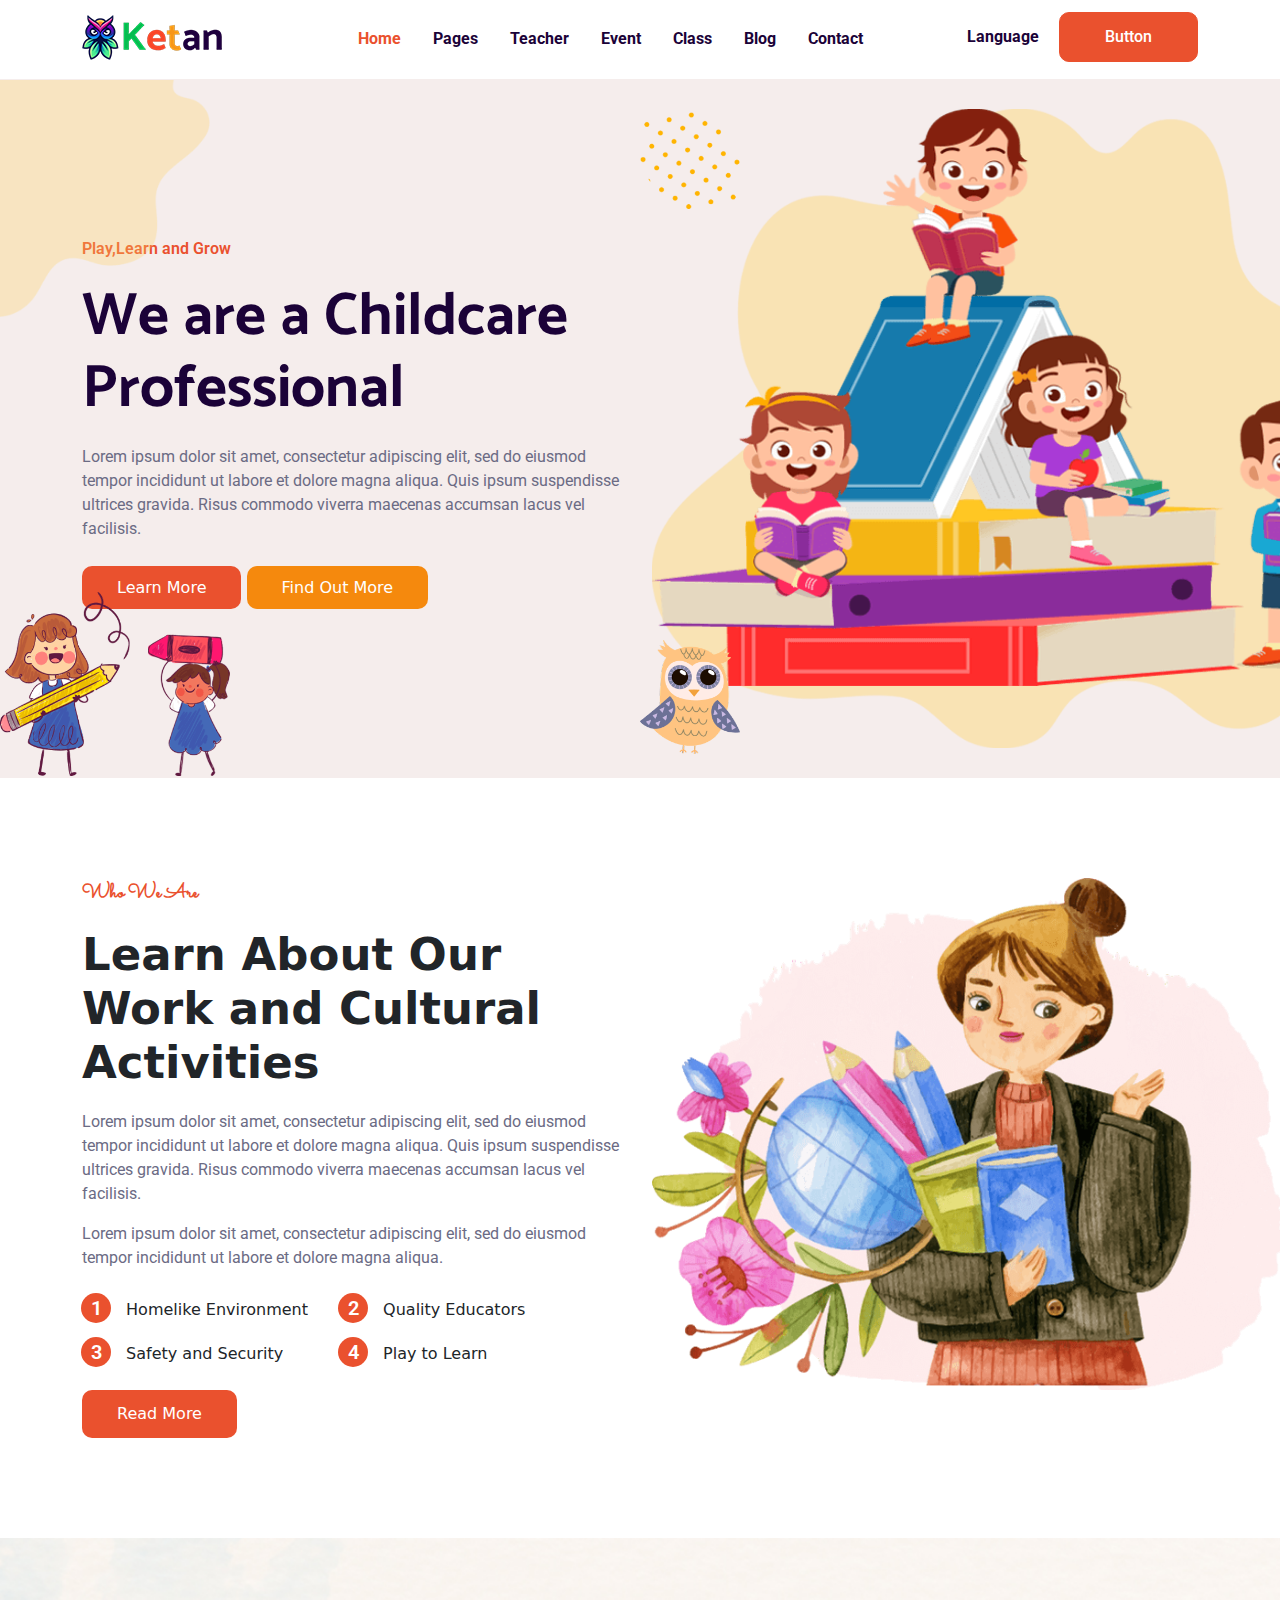
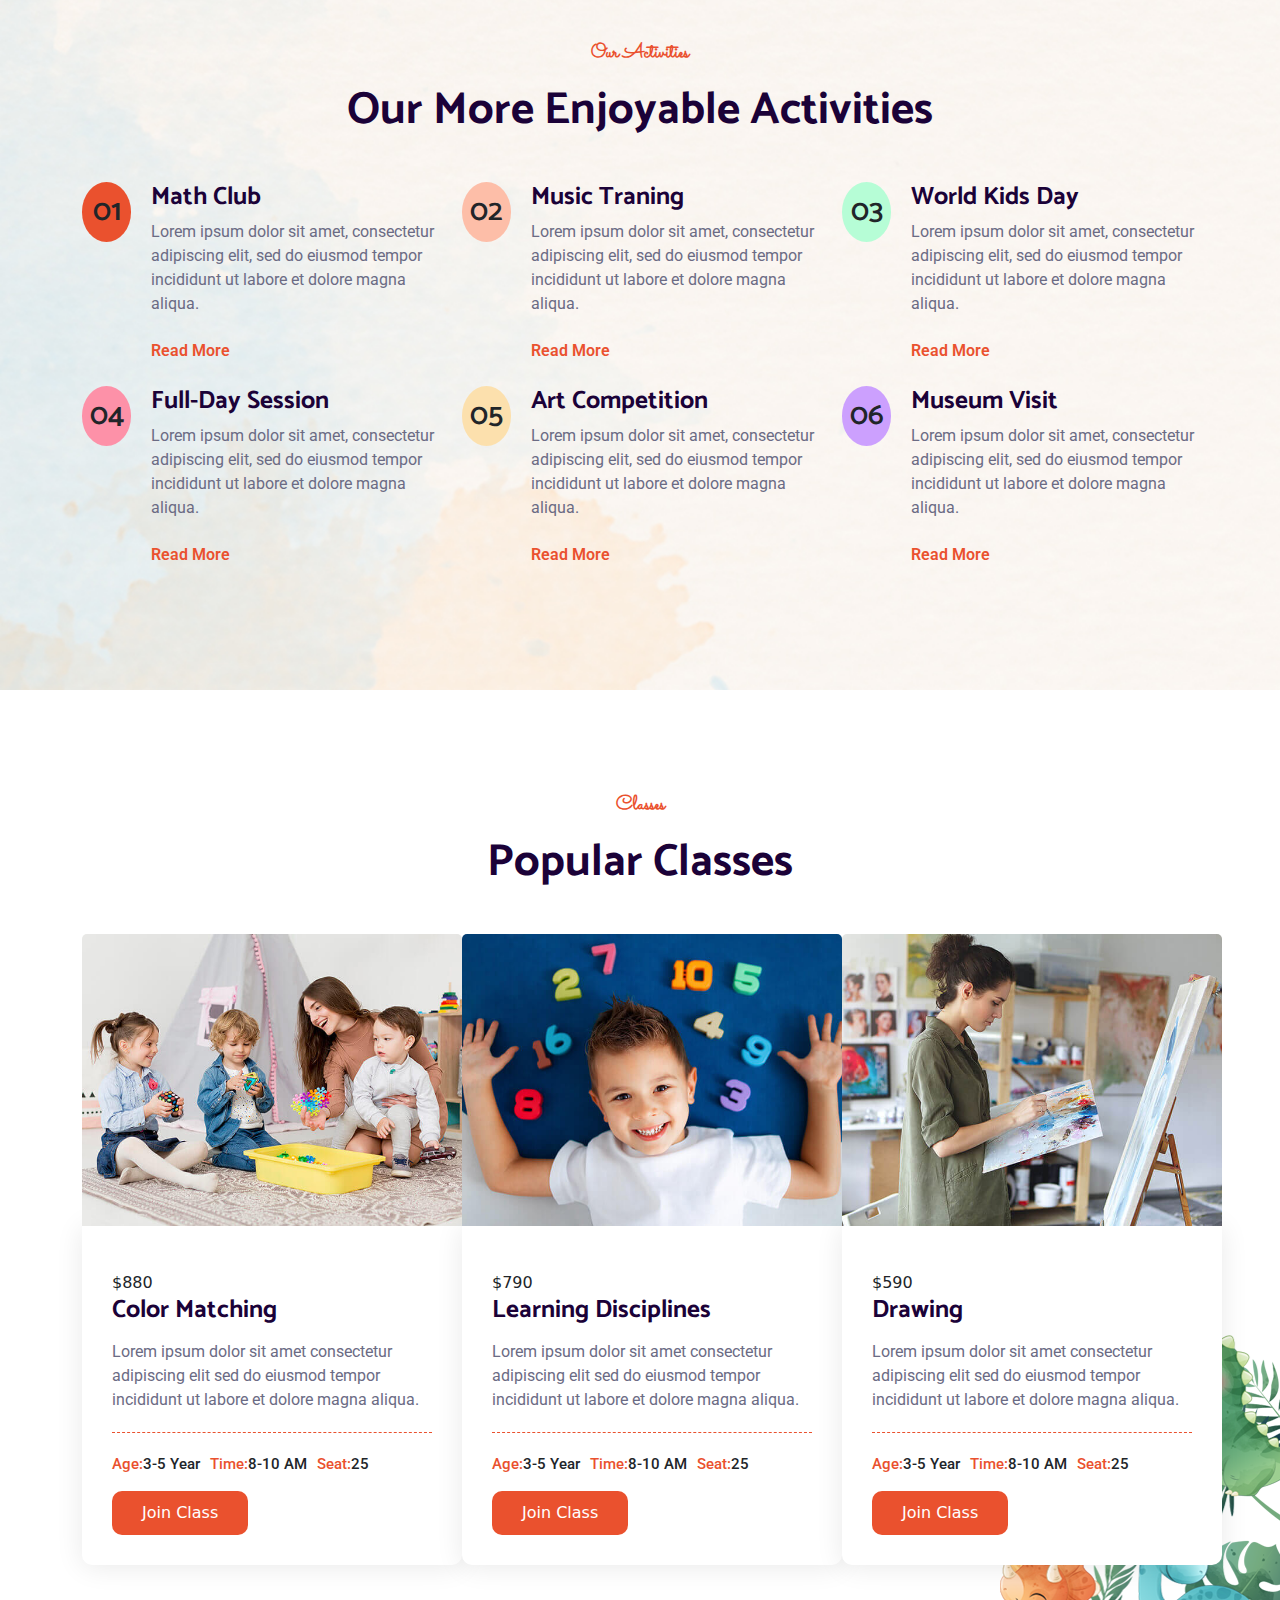
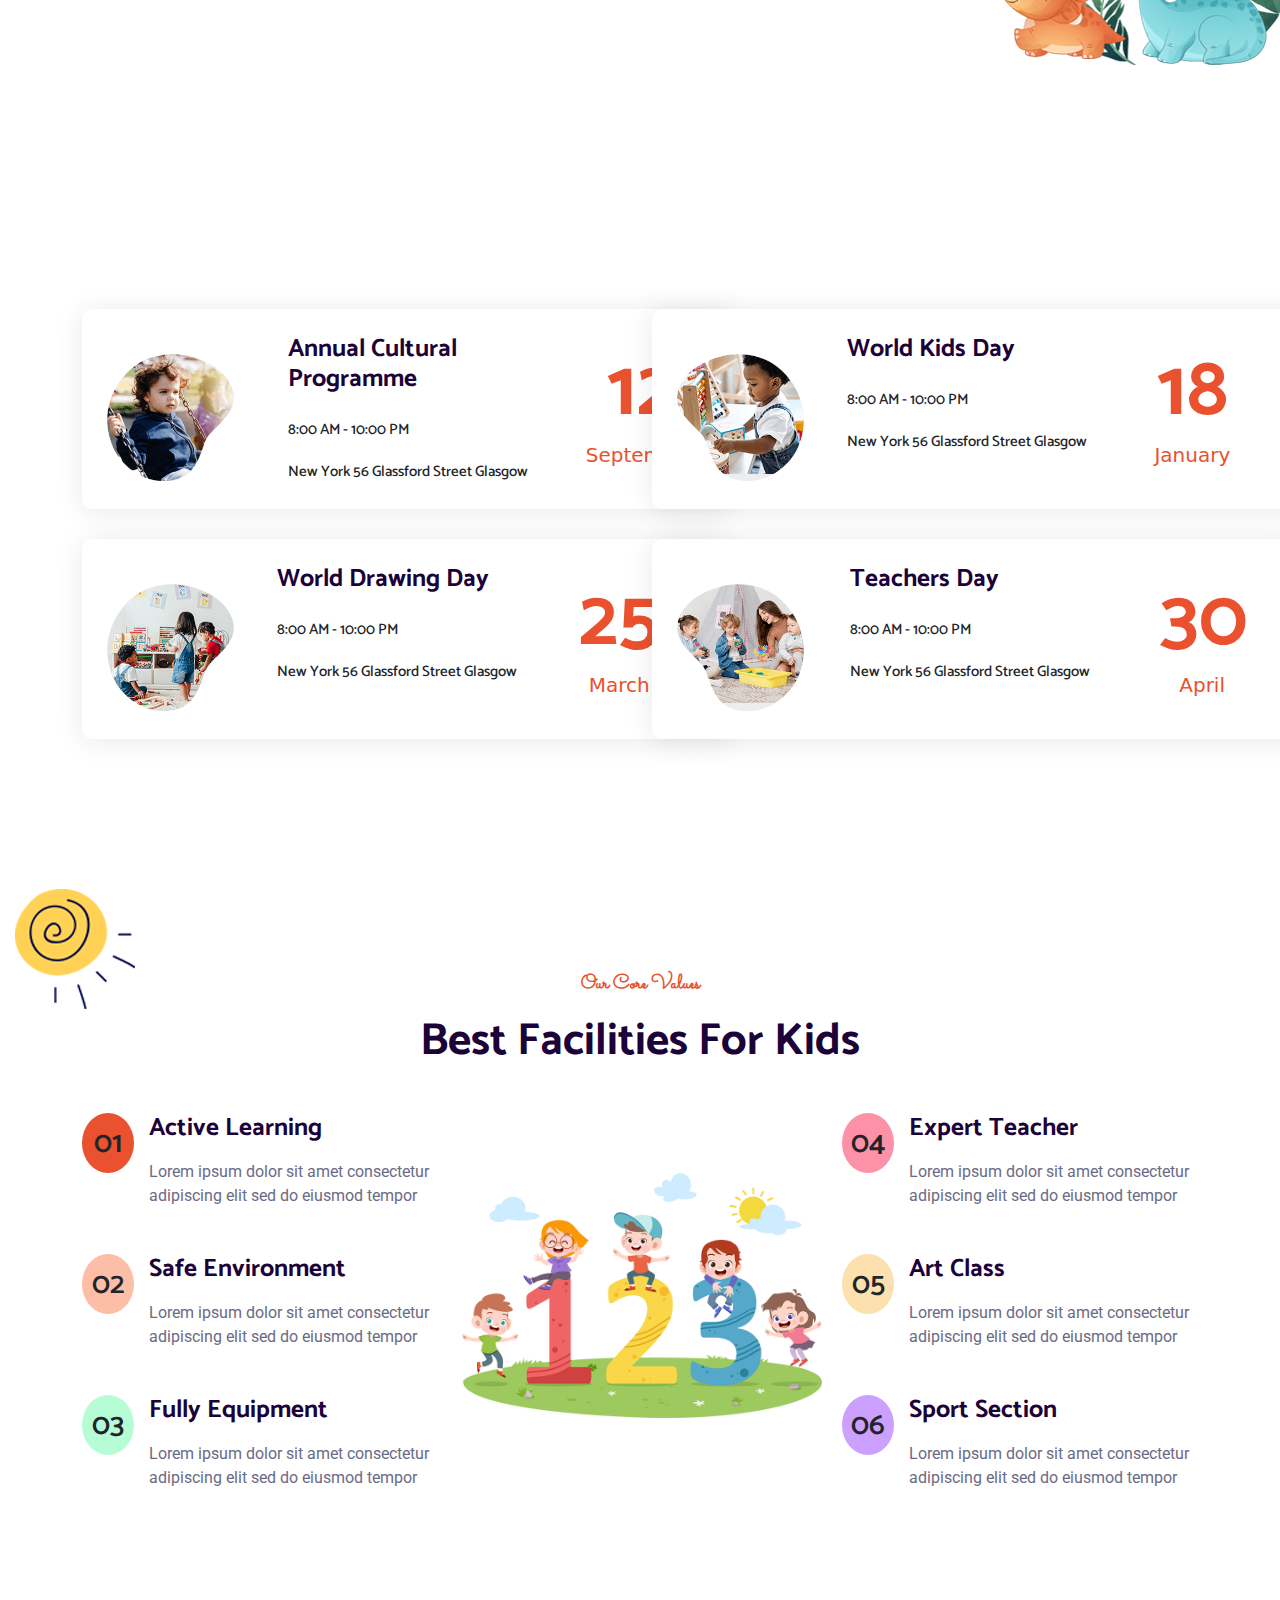
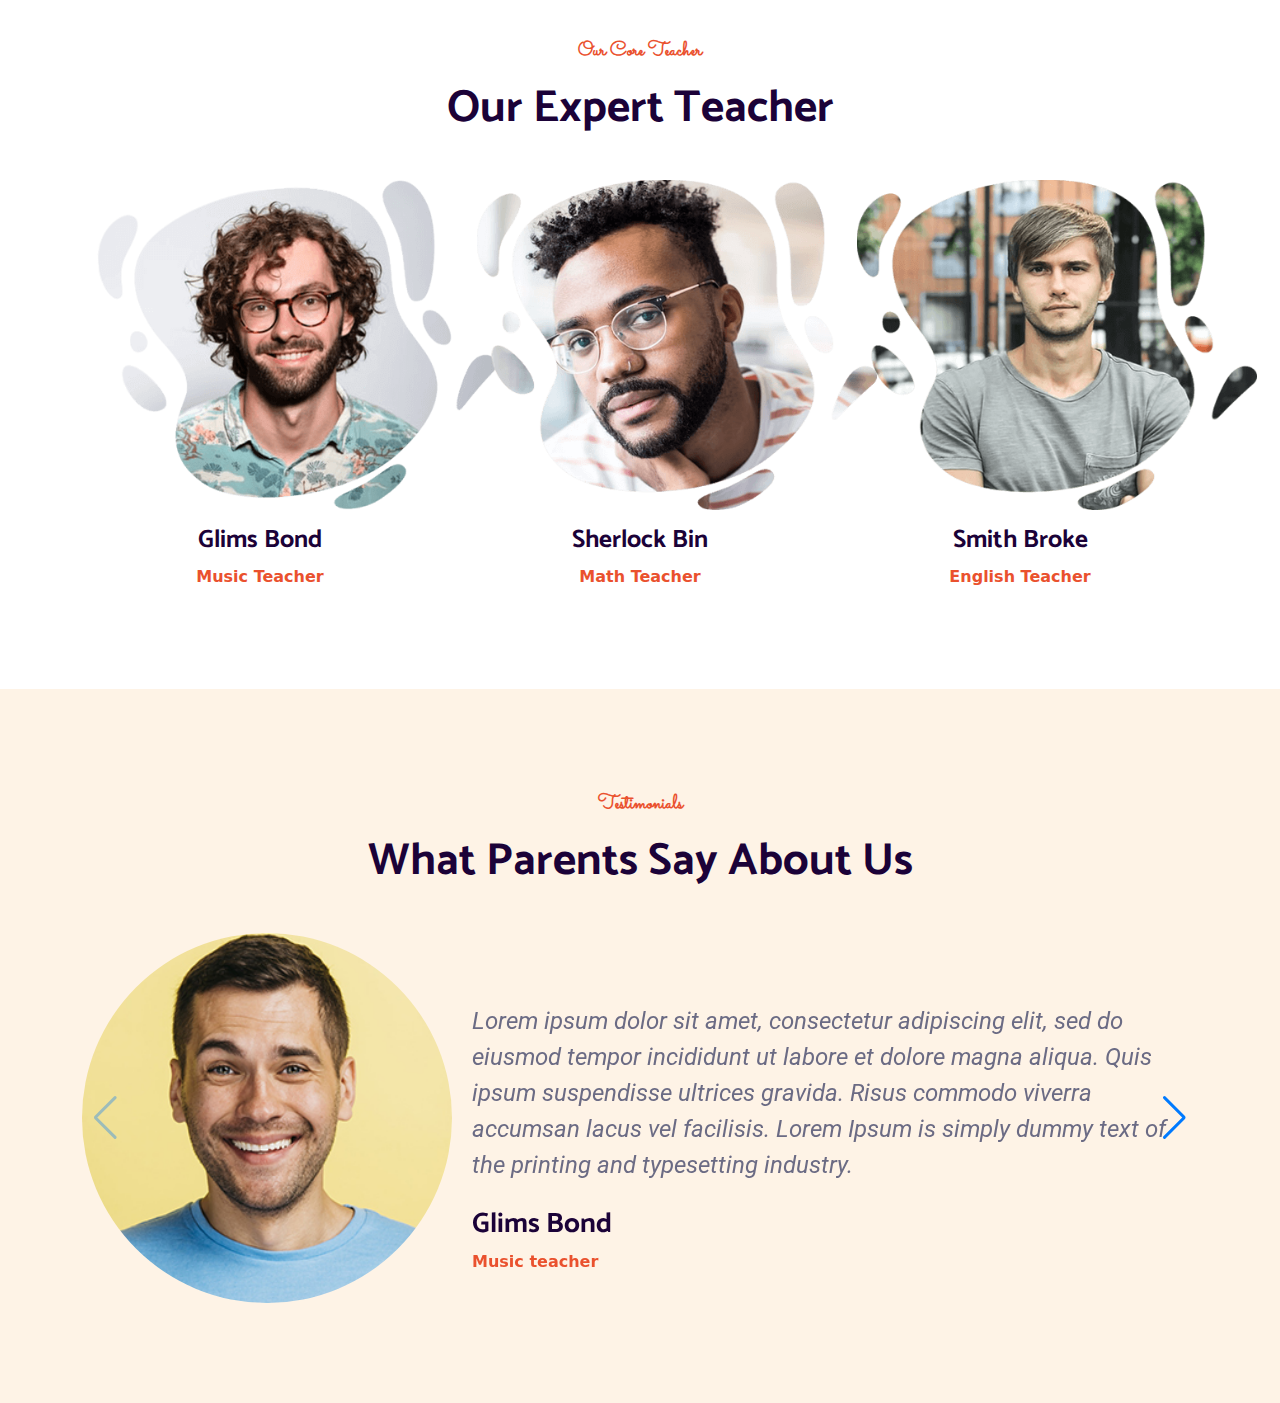
==== commit f9240c37: "slider section completed" ====
--- a/index.html
+++ b/index.html
@@ -15,6 +15,7 @@
     <link href="https://fonts.googleapis.com/css2?family=Archivo:ital,wght@0,100..900;1,100..900&family=Roboto:ital,wght@0,100;0,300;0,400;0,500;0,700;0,900;1,100;1,300;1,400;1,500;1,700;1,900&display=swap" rel="stylesheet"/>
     <link href="https://cdn.jsdelivr.net/npm/bootstrap@5.3.3/dist/css/bootstrap.min.css" rel="stylesheet" integrity="sha384-QWTKZyjpPEjISv5WaRU9OFeRpok6YctnYmDr5pNlyT2bRjXh0JMhjY6hW+ALEwIH" crossorigin="anonymous"/>
     <link rel="stylesheet" href="https://cdnjs.cloudflare.com/ajax/libs/font-awesome/6.5.2/css/all.min.css" integrity="sha512-SnH5WK+bZxgPHs44uWIX+LLJAJ9/2PkPKZ5QiAj6Ta86w+fsb2TkcmfRyVX3pBnMFcV7oQPJkl9QevSCWr3W6A==" crossorigin="anonymous" referrerpolicy="no-referrer"/>
+    <link rel="stylesheet" href="https://cdn.jsdelivr.net/npm/swiper@11/swiper-bundle.min.css"/>
     <title>Document</title>
   </head>
   <body>
@@ -592,6 +593,96 @@
             </div>
           </div>
         </div>
+      </section>
+
+      <section id="teachers-section">
+        <div class="container">
+          <div class="title">
+            <span>Our Core Teacher</span>
+            <h2>Our Expert Teacher</h2>
+          </div>
+          <div class="row">
+            <div class="col-4">
+              <div class="teacher">
+                <div class="img">
+                  <img src="assets/images/teacher-5.png" alt="">
+                </div>
+                <div class="about-teacher">
+                  <h3>Glims Bond</h3>
+                  <span>Music Teacher</span>
+                </div>
+              </div>
+            </div>
+
+            <div class="col-4">
+              <div class="teacher">
+                <div class="img">
+                  <img src="assets/images/teacher-6.png" alt="">
+                </div>
+                <div class="about-teacher">
+                  <h3>Sherlock Bin</h3>
+                  <span>Math Teacher</span>
+                </div>
+              </div>
+            </div>
+
+            <div class="col-4">
+              <div class="teacher">
+                <div class="img">
+                  <img src="assets/images/teacher-7.png" alt="">
+                </div>
+                <div class="about-teacher">
+                  <h3>Smith Broke</h3>
+                  <span>English Teacher</span>
+                </div>
+              </div>
+            </div>
+          </div>
+
+      </section>
+
+      <section id="testimonials-section">
+        <div class="container">
+          <div class="title">
+            <span>Testimonials</span>
+            <h2>What Parents Say About Us</h2>
+          </div>
+      
+
+            <div class="swiper mySwiper">
+              <div class="swiper-wrapper">
+                <div class="swiper-slide">
+                <div class="persons">
+                  <div class="img">
+                    <img src="assets/images/testimonials-4.jpg" alt="">
+                  </div>
+                  <div class="testimonials">
+                    <p>Lorem ipsum dolor sit amet, consectetur adipiscing elit, sed do eiusmod tempor incididunt ut labore et dolore magna aliqua. Quis ipsum suspendisse ultrices gravida. Risus commodo viverra accumsan lacus vel facilisis. Lorem Ipsum is simply dummy text of the printing and typesetting industry.</p>
+                    <div class="person">
+                      <h3>Glims Bond</h3>
+                      <span>Music teacher</span>
+                    </div>
+                  </div>
+                </div>
+              </div>
+                <div class="swiper-slide">
+                  <div class="persons">
+                    <div class="img">
+                      <img src="assets/images/testimonials-5.jpg" alt="">
+                    </div>
+                    <div class="testimonials">
+                      <p>Lorem ipsum dolor sit amet, consectetur adipiscing elit, sed do eiusmod tempor incididunt ut labore et dolore magna aliqua. Quis ipsum suspendisse ultrices gravida. Risus commodo viverra accumsan lacus vel facilisis. Lorem Ipsum is simply dummy text of the printing and typesetting industry.</p>
+                      <div class="person">
+                        <h3>Priestly Herbart</h3>
+                        <span>Math teacher</span>
+                      </div>
+                    </div>
+                  </div>
+                </div>
+              </div>
+              <div class="swiper-button-next"></div>
+              <div class="swiper-button-prev"></div>
+            </div>
 
       </section>
     </main>
@@ -618,5 +709,8 @@
         </div>
       </div> -->
     </footer>
+
+    <script src="https://cdn.jsdelivr.net/npm/swiper@11/swiper-bundle.min.js"></script>
+    <script src="assets/js/script.js"></script>
   </body>
 </html>
--- a/assets/css/style.css
+++ b/assets/css/style.css
@@ -4,14 +4,17 @@
   box-sizing: border-box;
 }
 
+header {
+  position: sticky;
+  top: 0;
+  z-index: 100;
+  background-color: #fff;
+}
 header .header {
   display: flex;
   justify-content: space-between;
-  padding: 25px 0px;
-  font-family: "Roboto", sans-serif;
-  margin-bottom: -25px;
-  margin-top: -10px;
-  background-color: #fff;
+  padding: 15px 0px 0px 0px;
+  font-family: "Roboto", sans-serif;
 }
 header .header .links {
   display: flex;
@@ -487,6 +490,9 @@
 #facilities-section {
   padding-top: 100px;
   display: flex;
+  background-image: url("/assets/images/value-shape-1.png");
+  background-repeat: no-repeat;
+  background-position: 15px 20px;
 }
 #facilities-section .facilities-item {
   display: flex;
@@ -538,4 +544,66 @@
 }
 #facilities-section .img img {
   width: 360px;
+}
+
+#teachers-section {
+  padding-top: 100px;
+  padding-bottom: 100px;
+}
+#teachers-section .teacher .img img {
+  width: 400px;
+  margin-left: 15px;
+}
+#teachers-section .teacher .about-teacher h3 {
+  margin-bottom: 0;
+  font-size: 25px;
+  color: #1b0238;
+  font-family: "Catamaran", sans-serif;
+  font-weight: bold;
+  text-align: center;
+  margin-top: 15px;
+}
+#teachers-section .teacher .about-teacher span {
+  display: block;
+  color: #ea512e;
+  font-size: 16px;
+  margin-top: 10px;
+  font-weight: 600;
+  text-align: center;
+}
+
+#testimonials-section {
+  background-color: #fef3e6;
+  padding-top: 100px;
+  padding-bottom: 100px;
+}
+#testimonials-section .persons {
+  display: flex;
+  gap: 20px;
+}
+#testimonials-section .persons .img img {
+  border-radius: 50%;
+  width: 370px;
+}
+#testimonials-section .persons .testimonials p {
+  color: #6b6b84;
+  font-size: 24px;
+  margin-bottom: 0;
+  font-style: italic;
+  font-weight: 400;
+  font-family: "Roboto", sans-serif;
+  padding-top: 70px;
+}
+#testimonials-section .persons .testimonials .person {
+  margin-top: 25px;
+}
+#testimonials-section .persons .testimonials .person h3 {
+  color: #1b0238;
+  font-family: "Catamaran", sans-serif;
+  font-weight: bold;
+}
+#testimonials-section .persons .testimonials .person span {
+  font-size: 16px;
+  color: #ea512e;
+  font-weight: 600;
 }/*# sourceMappingURL=style.css.map */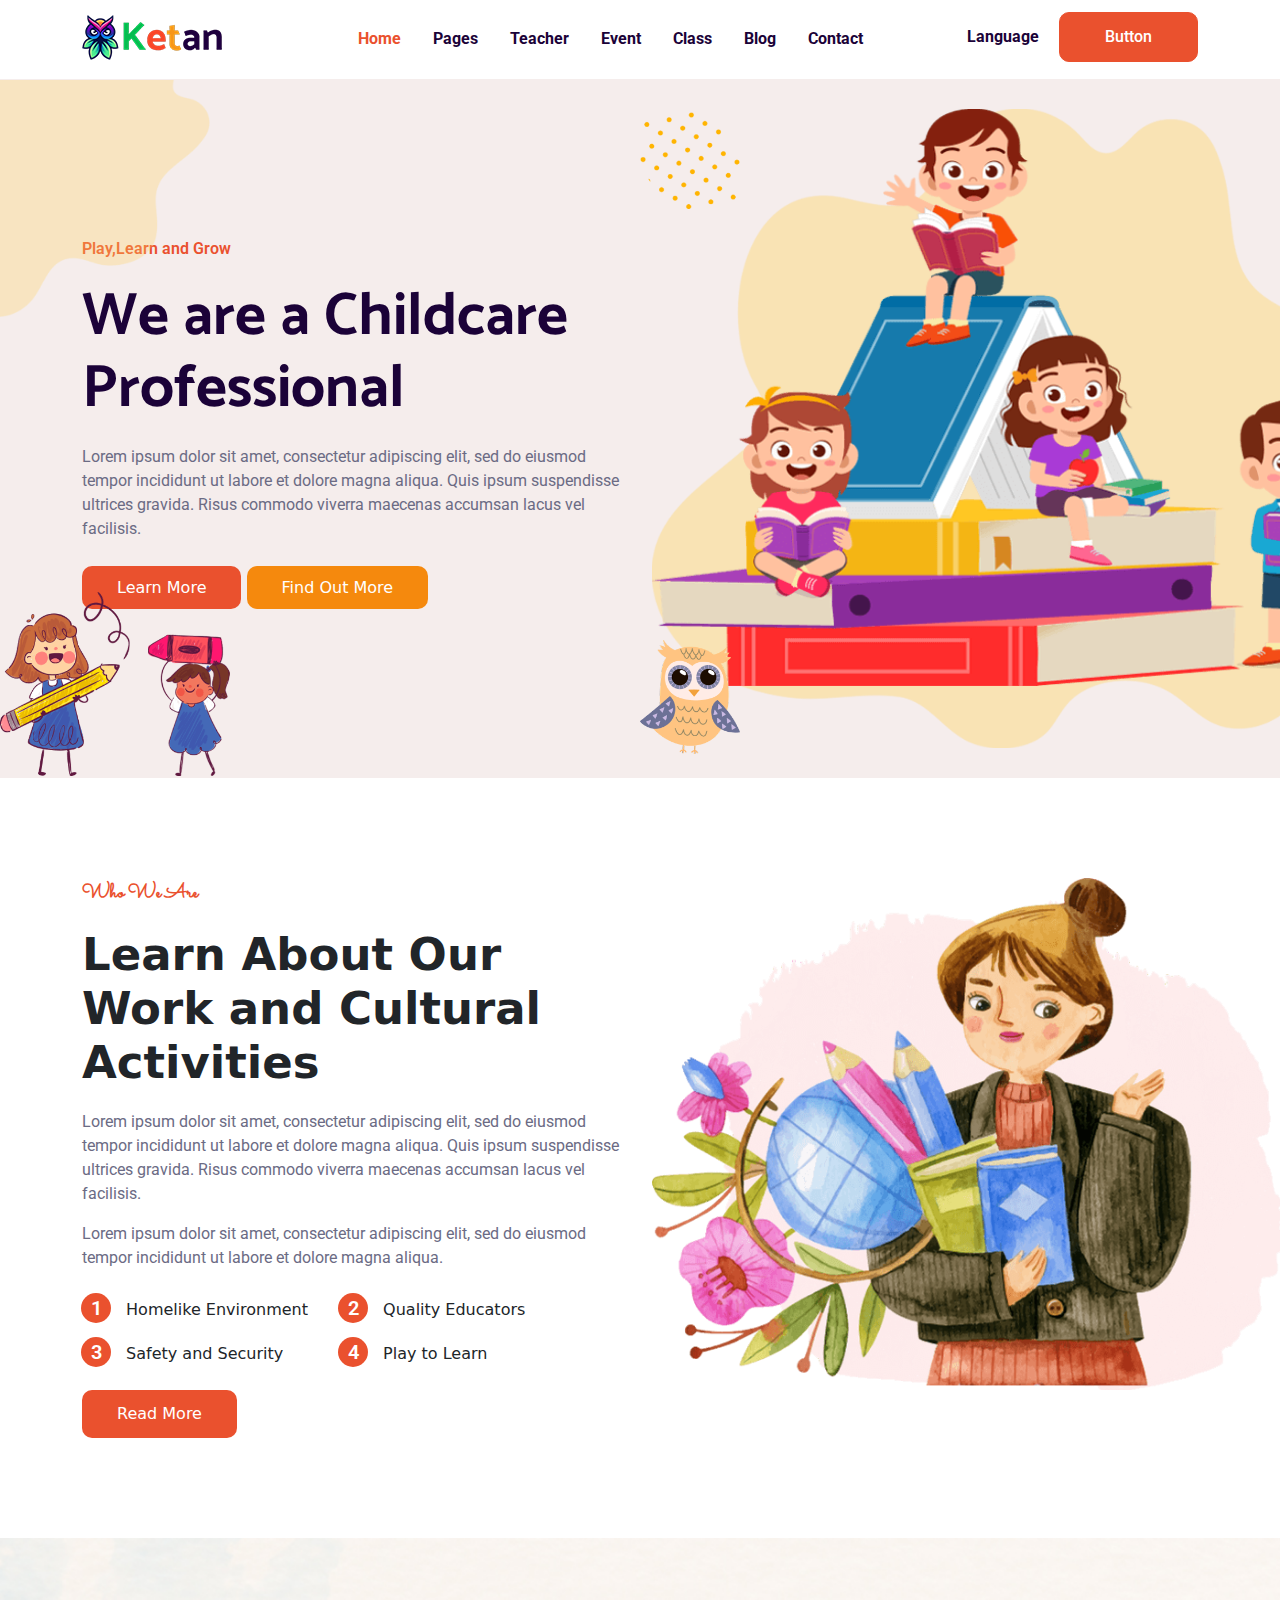
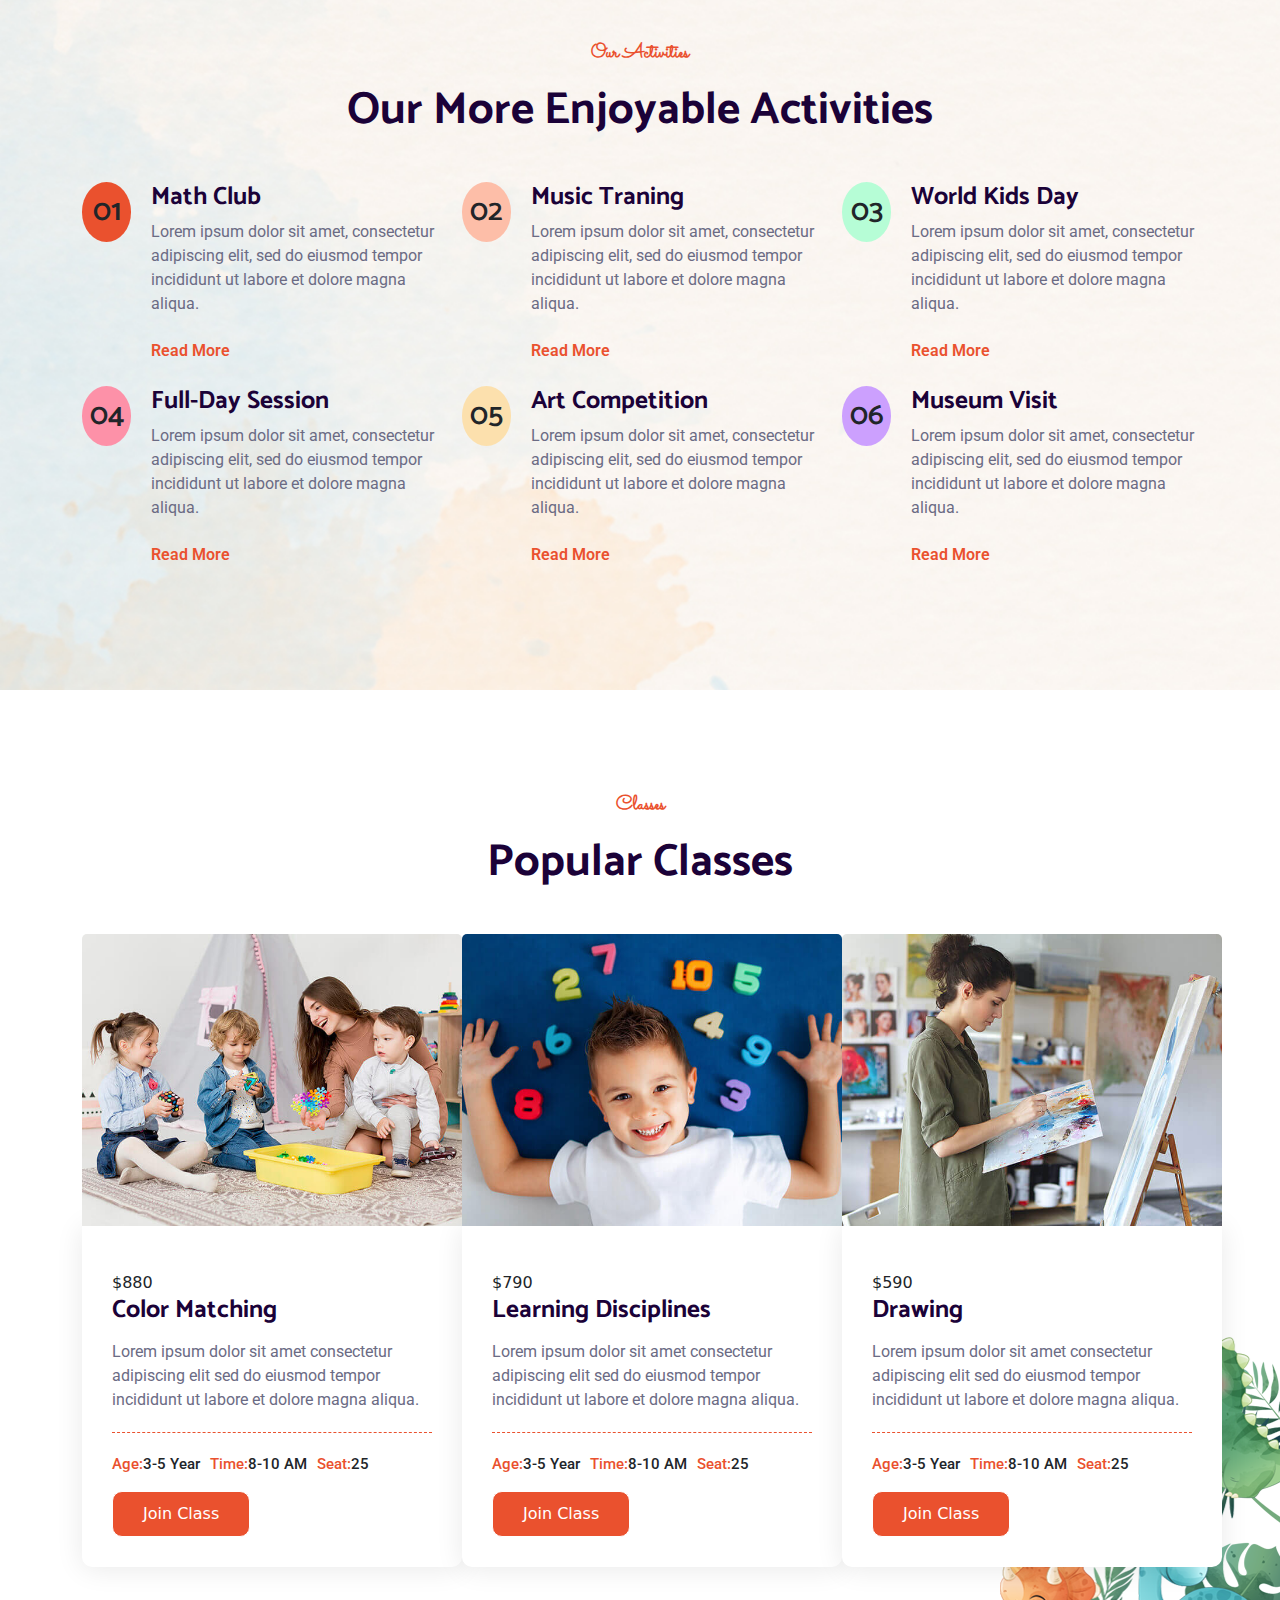
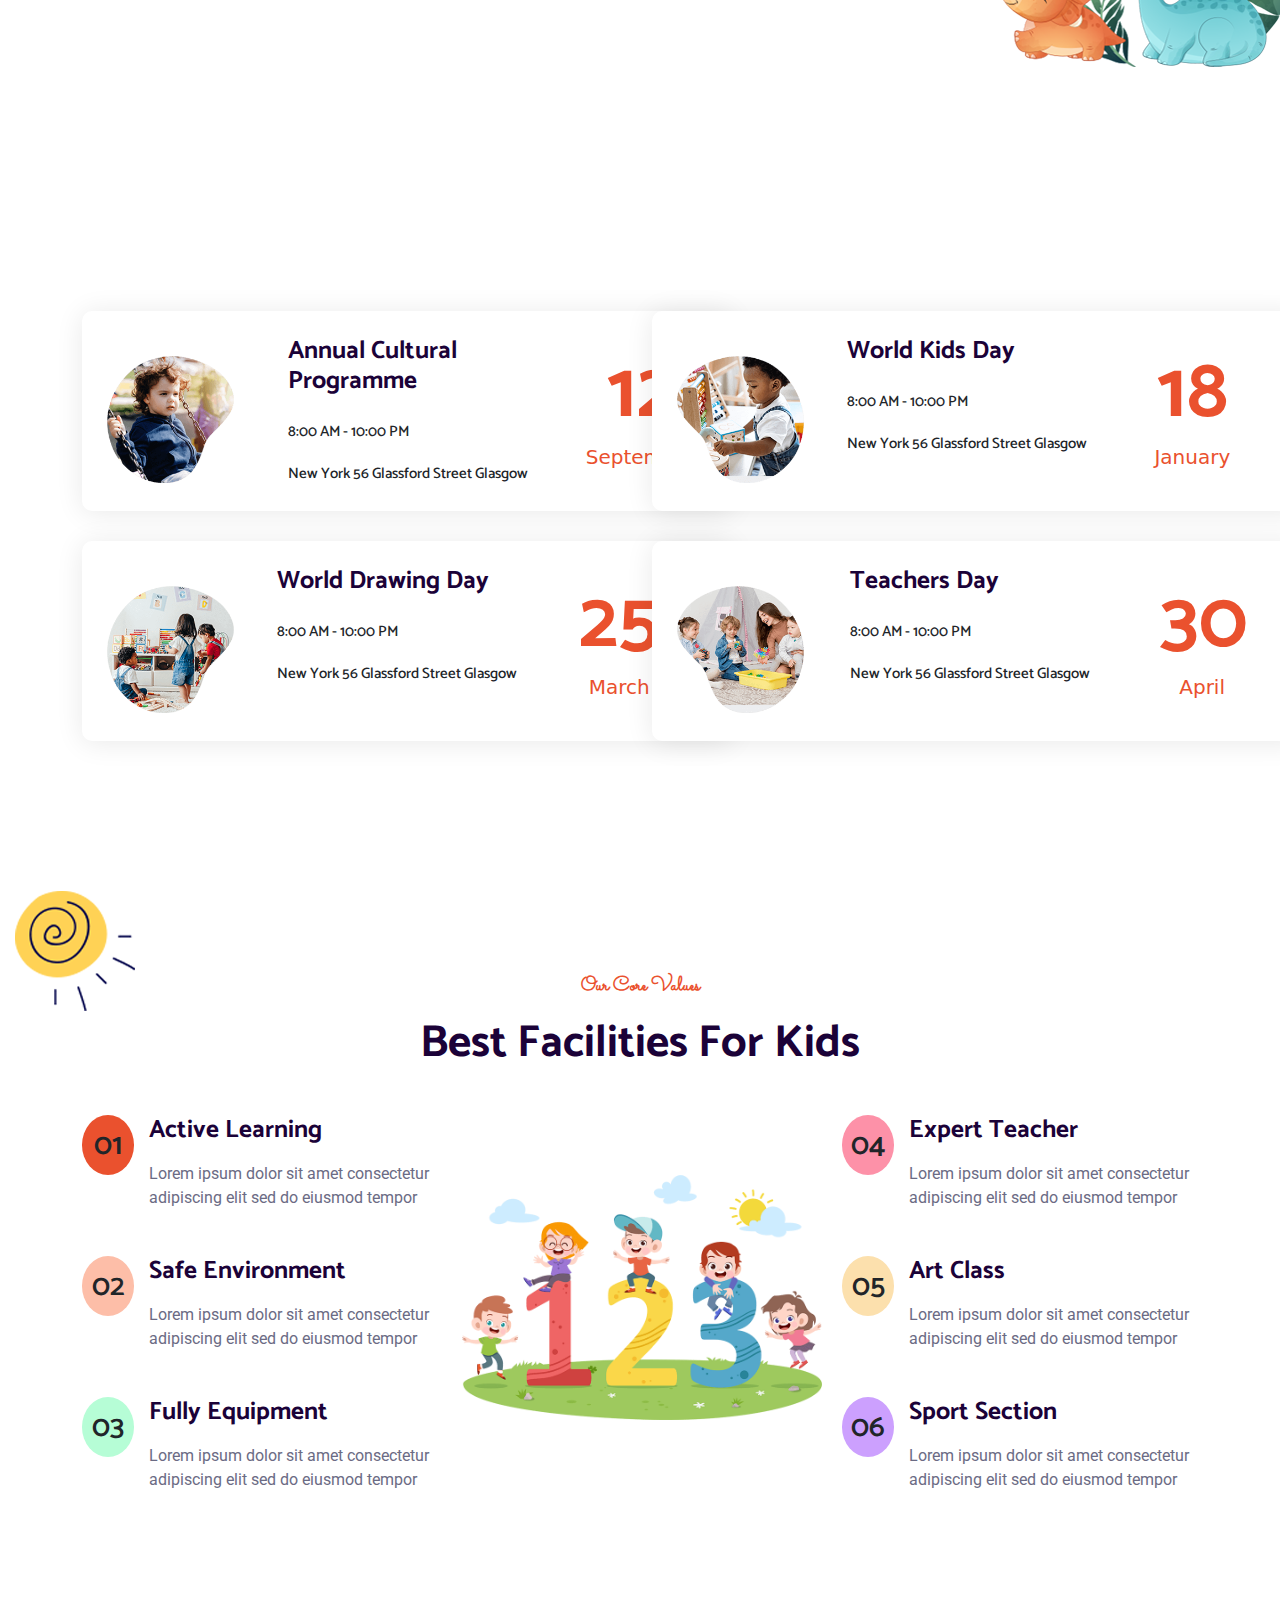
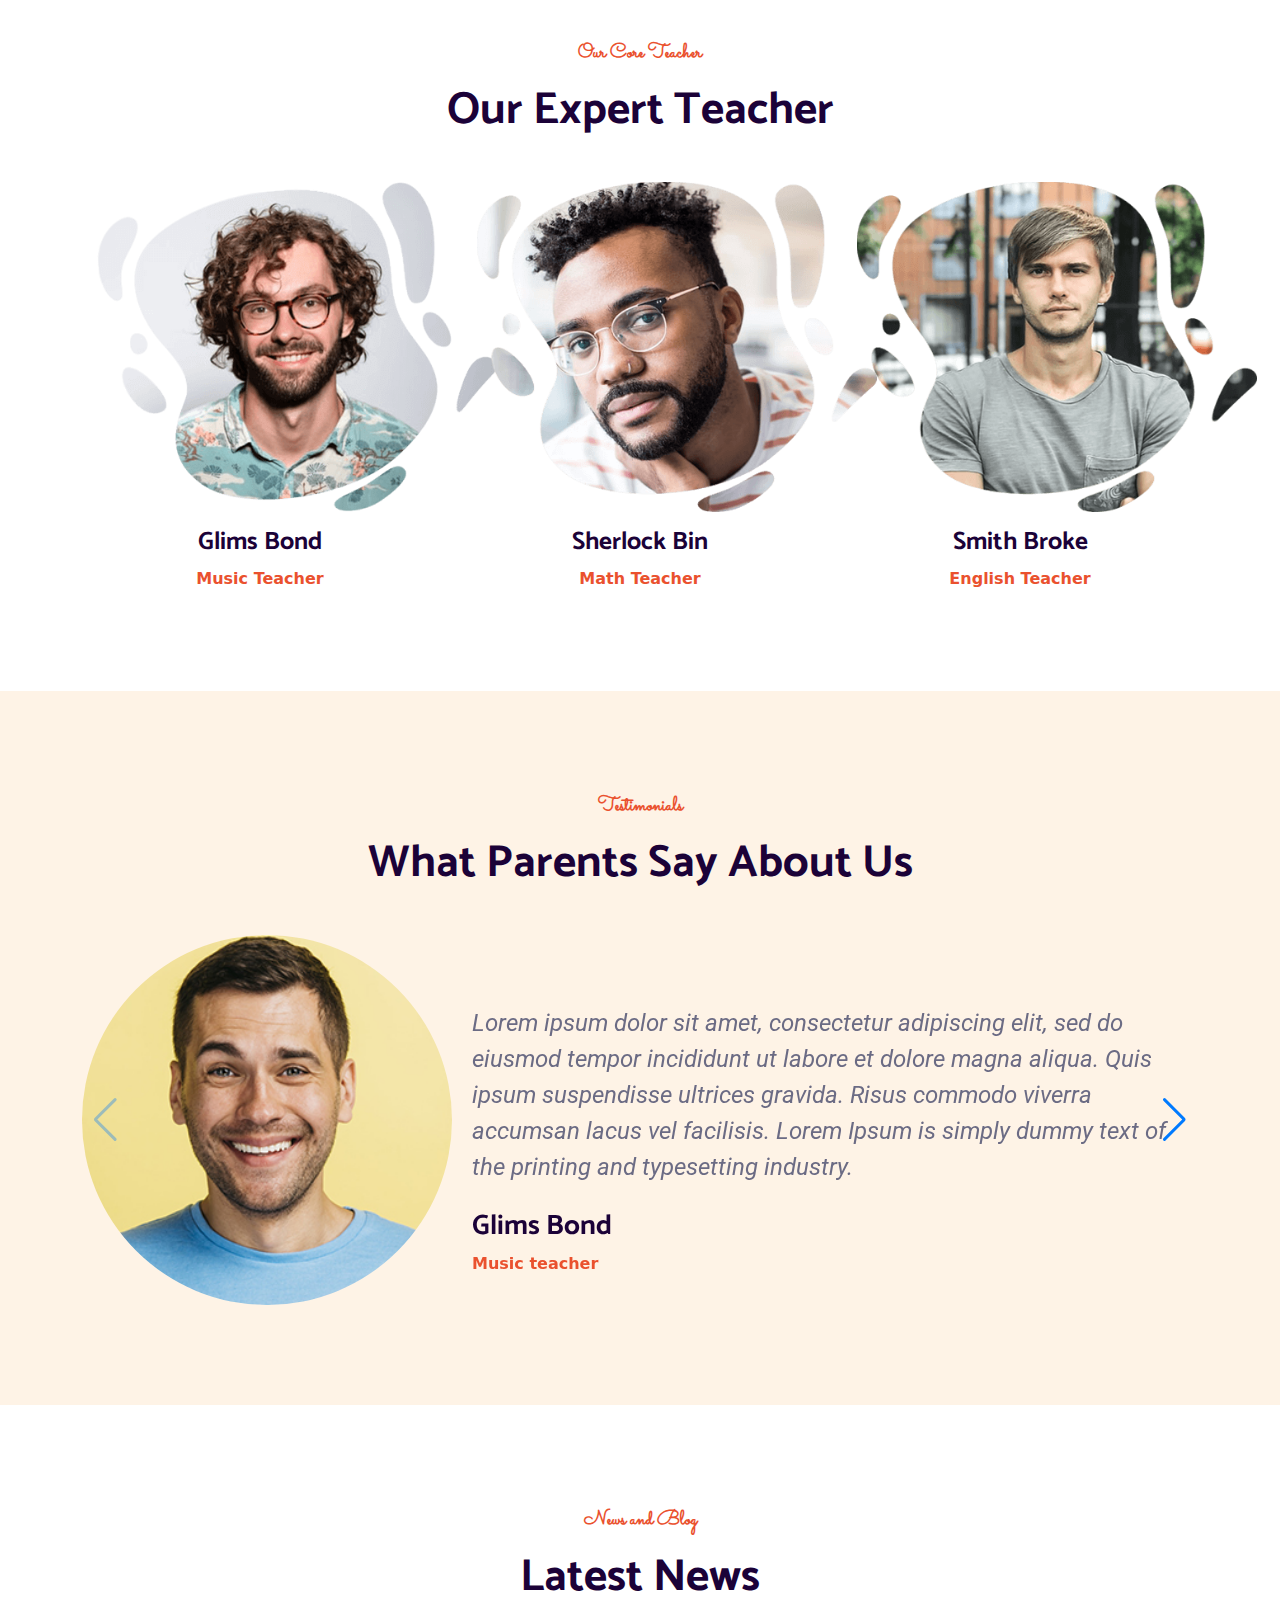
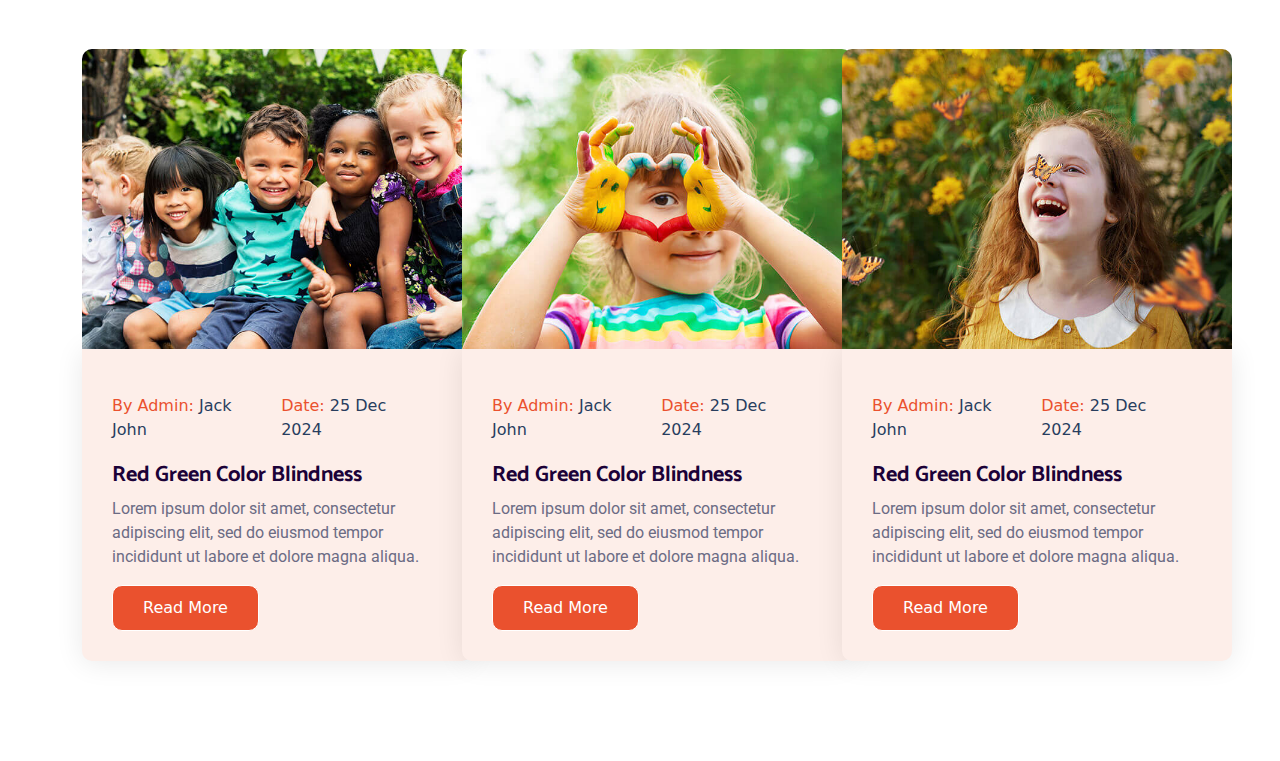
==== commit d46323a7: "news section completed" ====
--- a/index.html
+++ b/index.html
@@ -685,6 +685,97 @@
             </div>
 
       </section>
+      <section id="news-section">
+        <div class="container">
+          <div class="title">
+            <span>News and Blog</span>
+            <h2>Latest News</h2>
+          </div>
+
+          <div class="row">
+            <div class="col-4">
+              <div class="news">
+                <div class="news-img">
+                  <img src="assets/images/blog-1.jpg" alt="">
+                </div>
+                <div class="news-content">
+                  <ul>
+                    <li>
+                      <span>By Admin:</span>
+                      Jack John
+                    </li>
+
+                    <li>
+                      <span>Date:</span>
+                      25 Dec 2024
+                    </li>
+                  </ul>
+                  <h3>Red Green Color Blindness</h3>
+                  <p>Lorem ipsum dolor sit amet, consectetur adipiscing elit, sed do eiusmod tempor incididunt ut labore et dolore magna aliqua.</p>
+                  <div class="join">
+                    <button>Read More</button>
+                  </div>
+                </div>
+              </div>
+            </div>
+
+            <div class="col-4">
+              <div class="news">
+                <div class="news-img">
+                  <img src="assets/images/blog-2.jpg" alt="">
+                </div>
+                <div class="news-content">
+                  <ul>
+                    <li>
+                      <span>By Admin:</span>
+                      Jack John
+                    </li>
+
+                    <li>
+                      <span>Date:</span>
+                      25 Dec 2024
+                    </li>
+                  </ul>
+                  <h3>Red Green Color Blindness</h3>
+                  <p>Lorem ipsum dolor sit amet, consectetur adipiscing elit, sed do eiusmod tempor incididunt ut labore et dolore magna aliqua.</p>
+                  <div class="join">
+                    <button>Read More</button>
+                  </div>
+                </div>
+              </div>
+            </div>
+
+            <div class="col-4">
+              <div class="news">
+                <div class="news-img">
+                  <img src="assets/images//blog-3.jpg" alt="">
+                </div>
+                <div class="news-content">
+                  <ul>
+                    <li>
+                      <span>By Admin:</span>
+                      Jack John
+                    </li>
+
+                    <li>
+                      <span>Date:</span>
+                      25 Dec 2024
+                    </li>
+                  </ul>
+                  <h3>Red Green Color Blindness</h3>
+                  <p>Lorem ipsum dolor sit amet, consectetur adipiscing elit, sed do eiusmod tempor incididunt ut labore et dolore magna aliqua.</p>
+                  <div class="join">
+                    <button>Read More</button>
+                  </div>
+                </div>
+              </div>
+            </div>
+          </div>
+        </div>
+
+      </section>
+
+      
     </main>
 
     <footer>
--- a/assets/css/style.css
+++ b/assets/css/style.css
@@ -394,6 +394,11 @@
   font-size: 16px;
   font-weight: 500;
   border: none;
+  border: 1px solid;
+}
+#classes .class .join button:hover {
+  background-color: #f5890d;
+  border-color: #EA512E;
 }
 
 #events-section {
@@ -606,4 +611,63 @@
   font-size: 16px;
   color: #ea512e;
   font-weight: 600;
+}
+
+#news-section {
+  padding-top: 100px;
+  padding-bottom: 100px;
+}
+#news-section .news .news-img img {
+  width: 390px;
+  border-radius: 10px 10px 0 0;
+}
+#news-section .news .news-content {
+  background-color: #fdeee9;
+  padding: 45px 30px 30px;
+  border-radius: 0 0 10px 10px;
+  box-shadow: 0 2px 28px 0 rgba(0, 0, 0, 0.09);
+  width: 390px;
+}
+#news-section .news .news-content ul {
+  padding-left: 0;
+  margin-bottom: 20px;
+  list-style: none;
+  display: flex;
+  margin-top: 0;
+}
+#news-section .news .news-content ul li {
+  font-size: 16px;
+  font-weight: 500;
+  color: #283d5e;
+  margin-right: 15px;
+}
+#news-section .news .news-content ul li span {
+  color: #ea512e;
+}
+#news-section .news .news-content h3 {
+  color: #1b0238;
+  font-family: "Catamaran", sans-serif;
+  font-weight: bold;
+  font-size: 22px;
+}
+#news-section .news .news-content p {
+  color: #6b6b84;
+  font-weight: 400;
+  font-family: "Roboto", sans-serif;
+  font-size: 16px;
+}
+#news-section .news .join button {
+  padding: 10px 30px;
+  background-color: #ea512e;
+  text-decoration: none;
+  color: #fff;
+  border-radius: 10px;
+  font-size: 16px;
+  font-weight: 500;
+  border: none;
+  border: 1px solid;
+}
+#news-section .news .join button:hover {
+  background-color: #f5890d;
+  border-color: #EA512E;
 }/*# sourceMappingURL=style.css.map */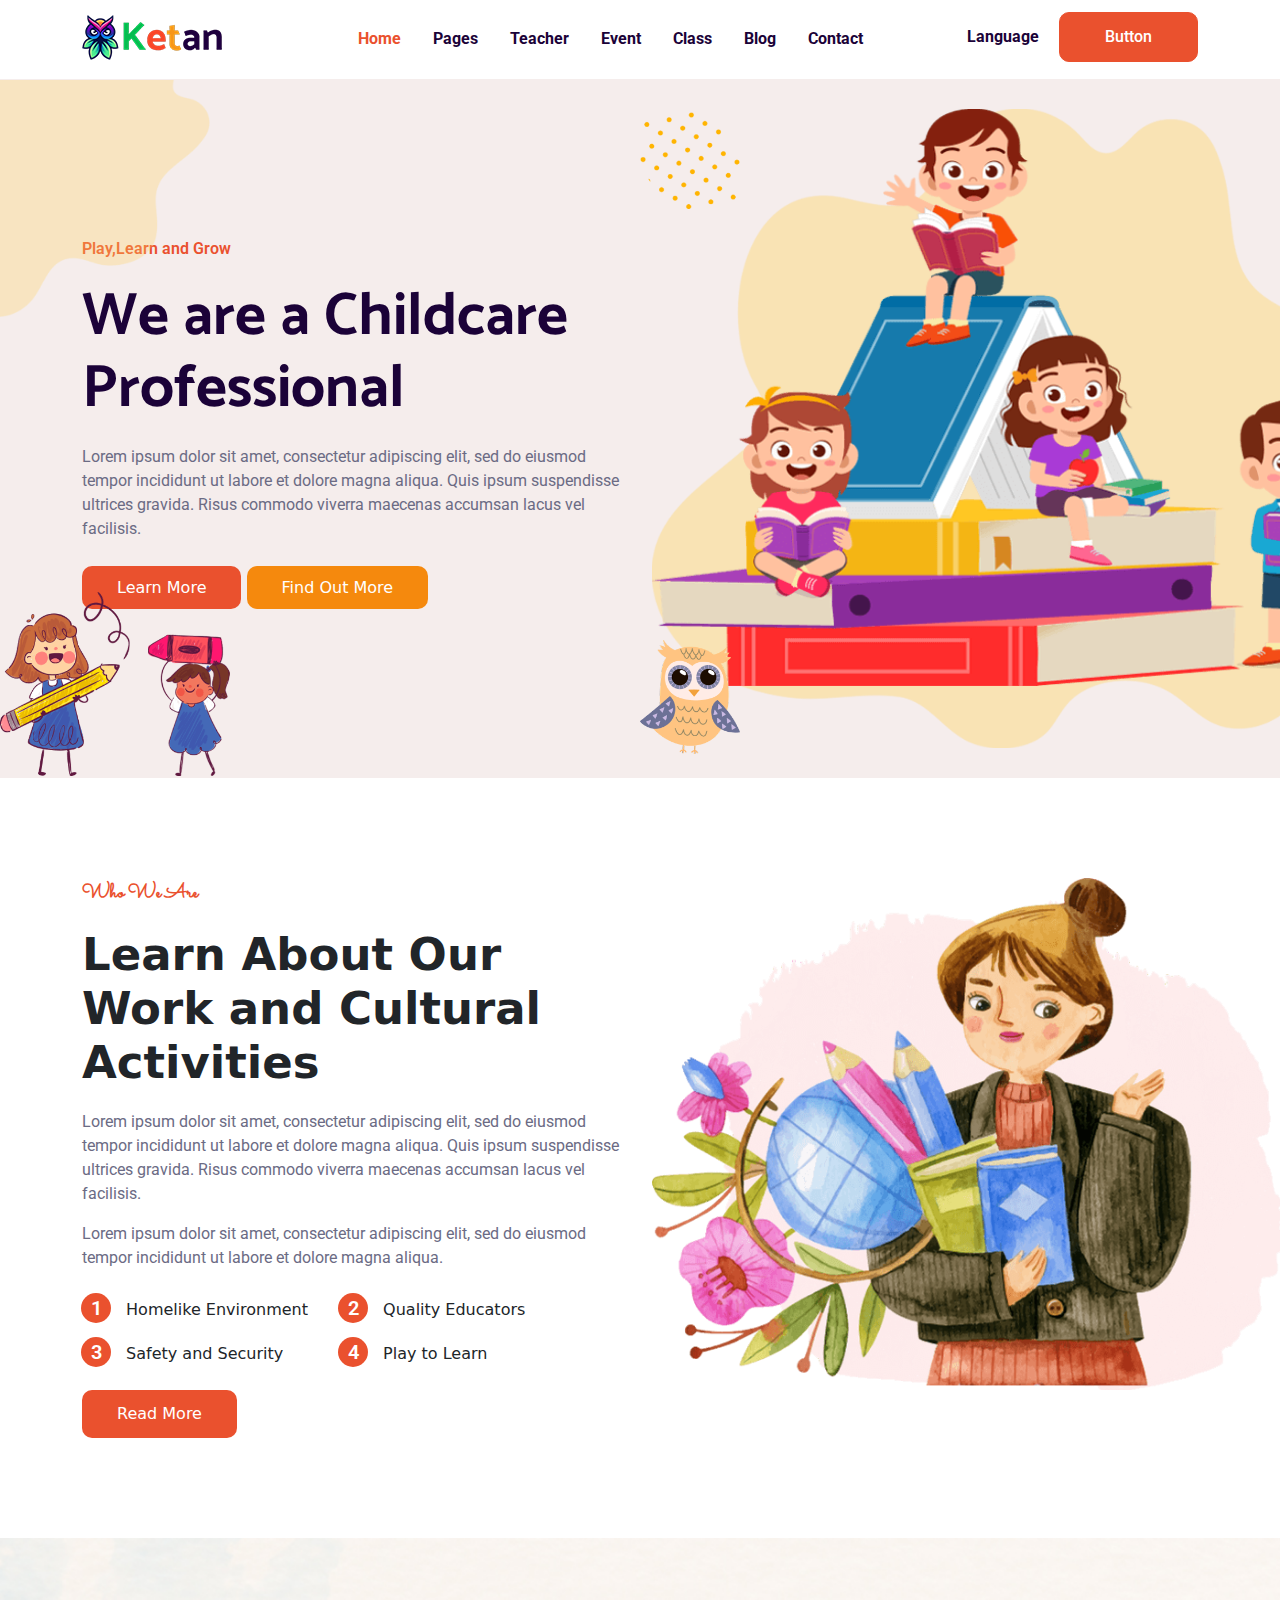
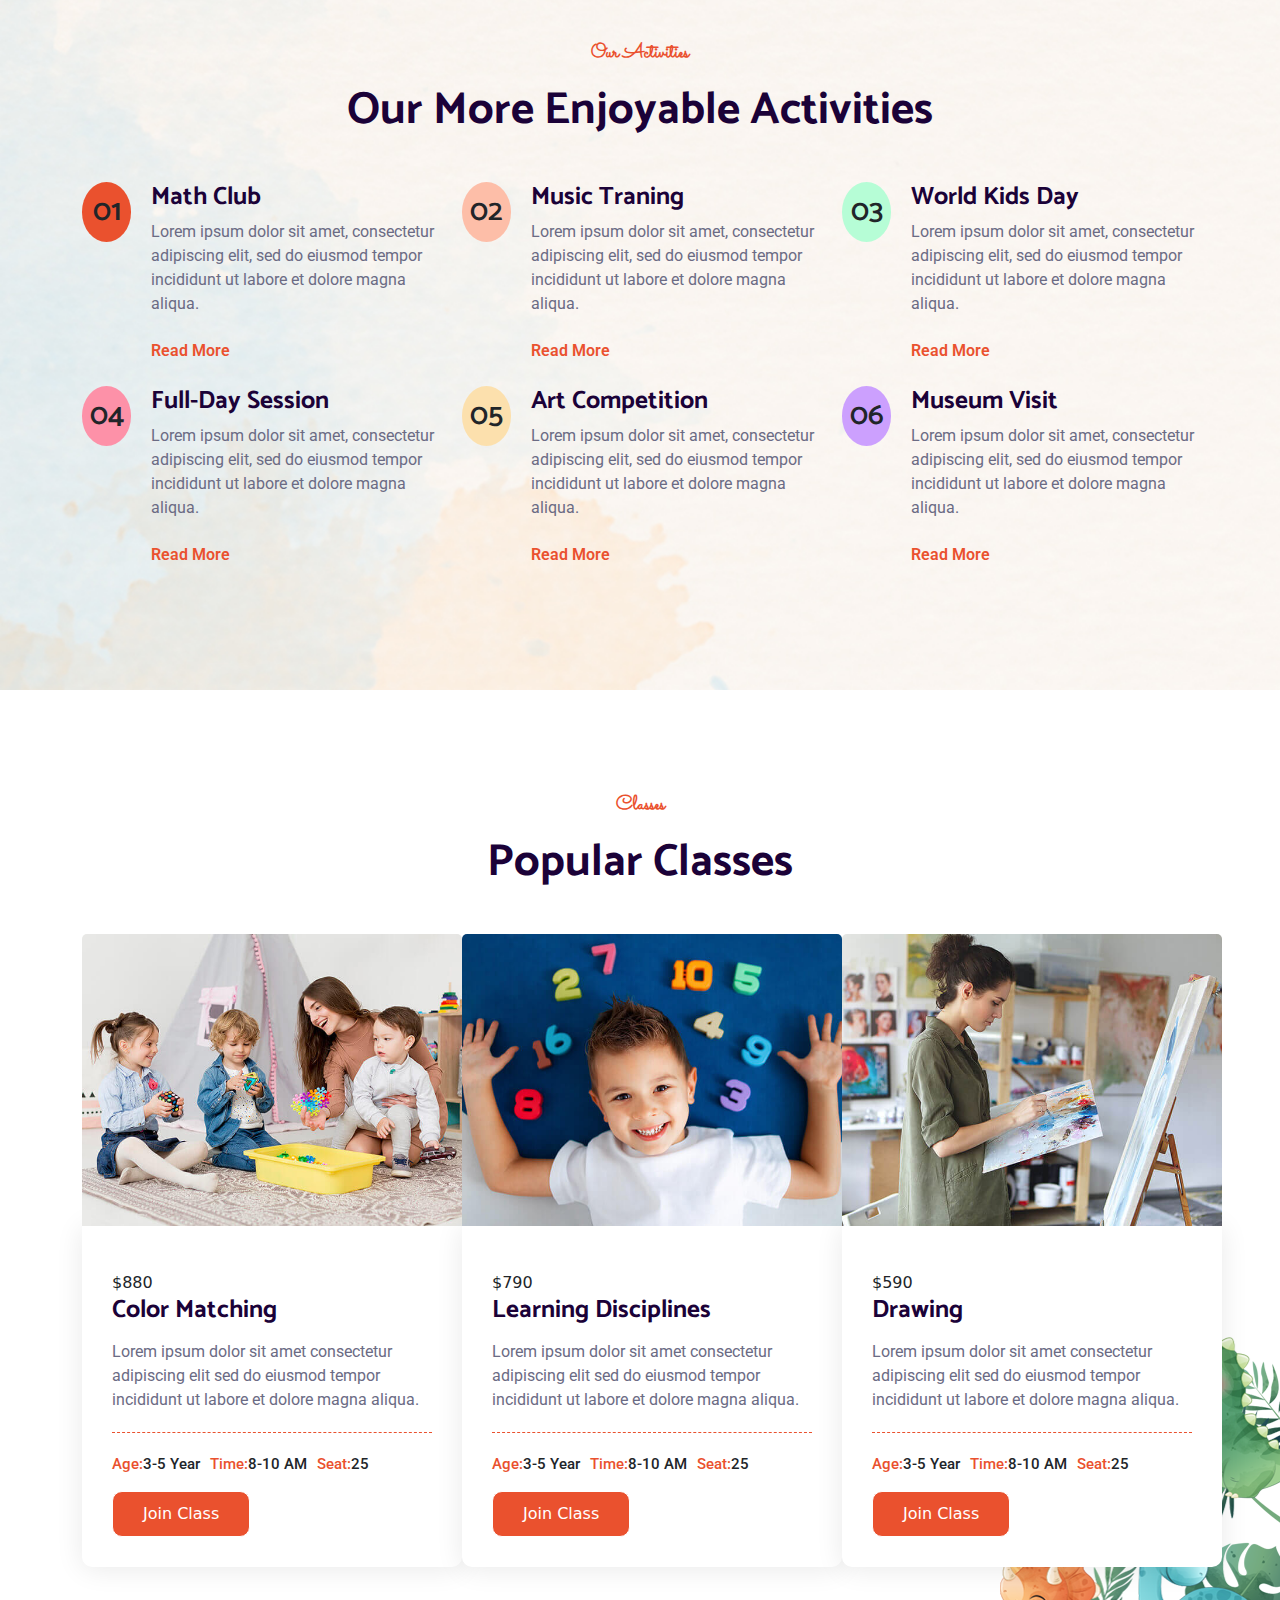
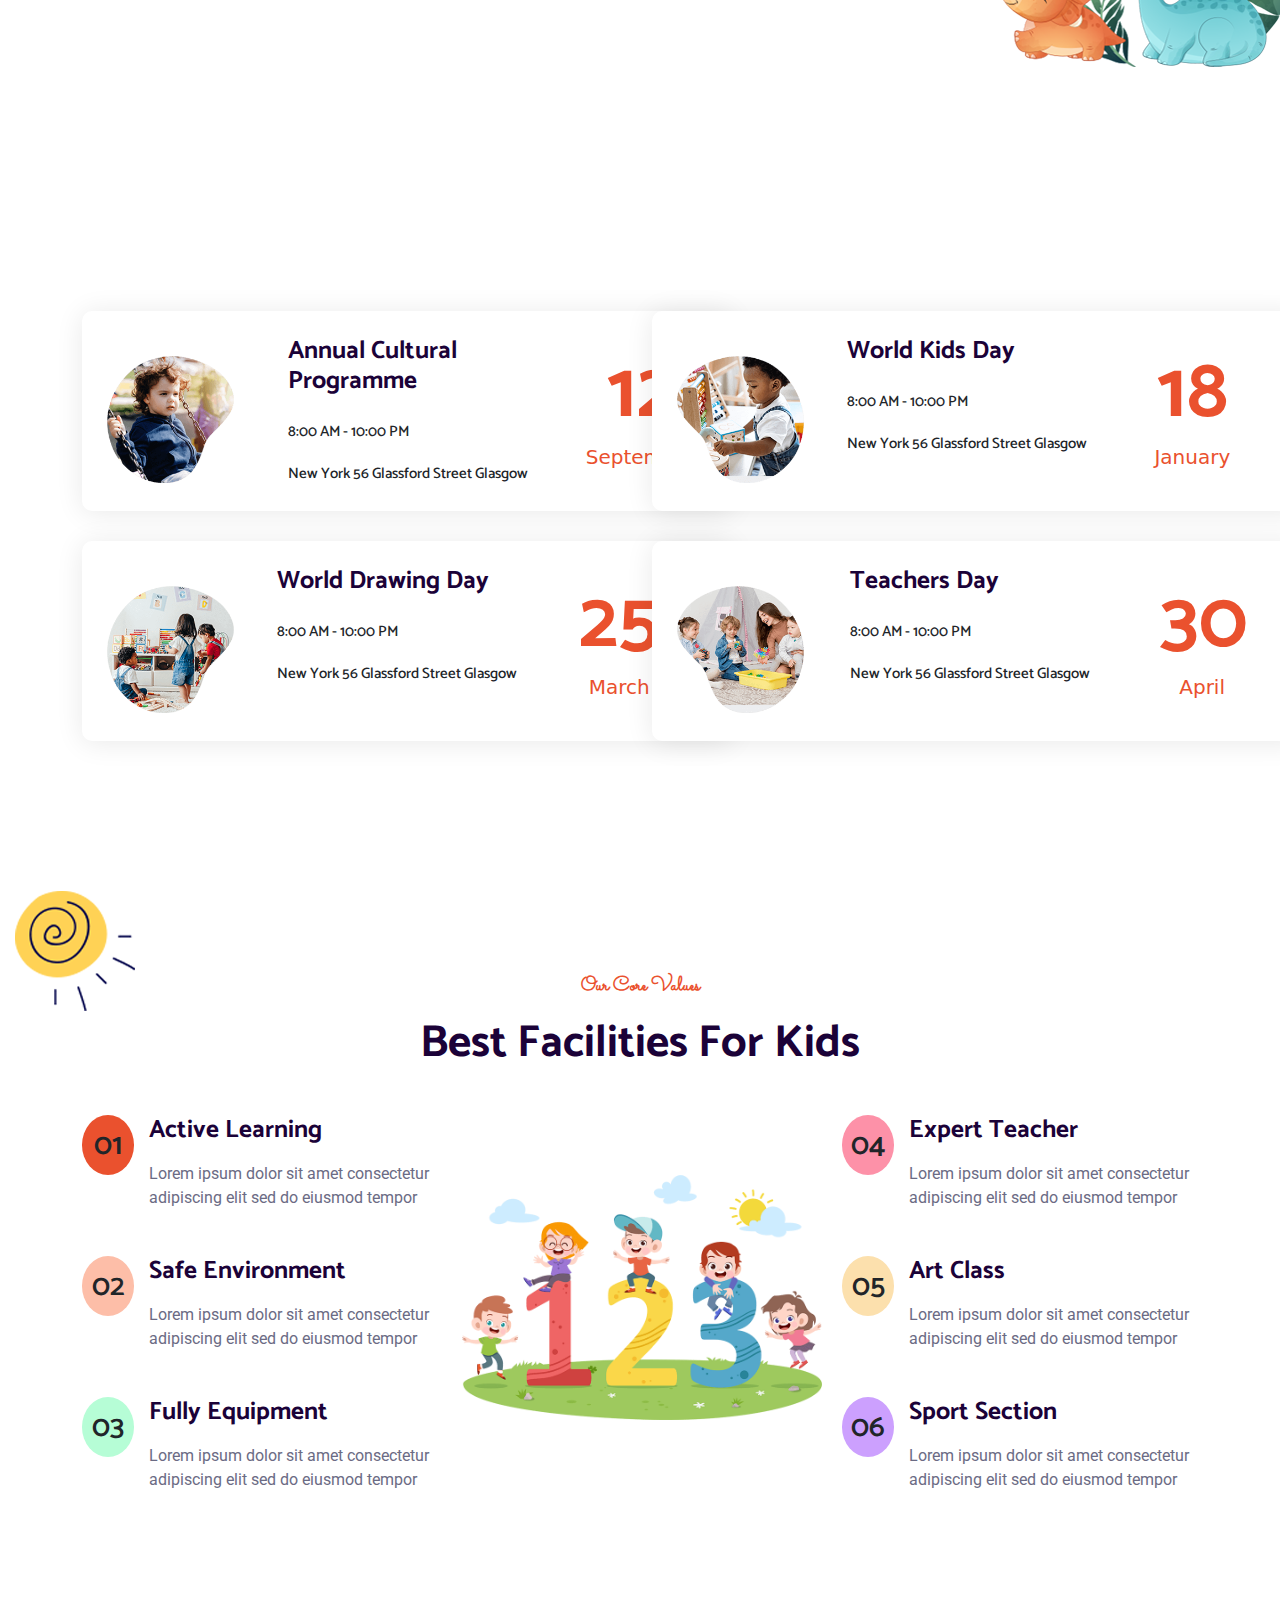
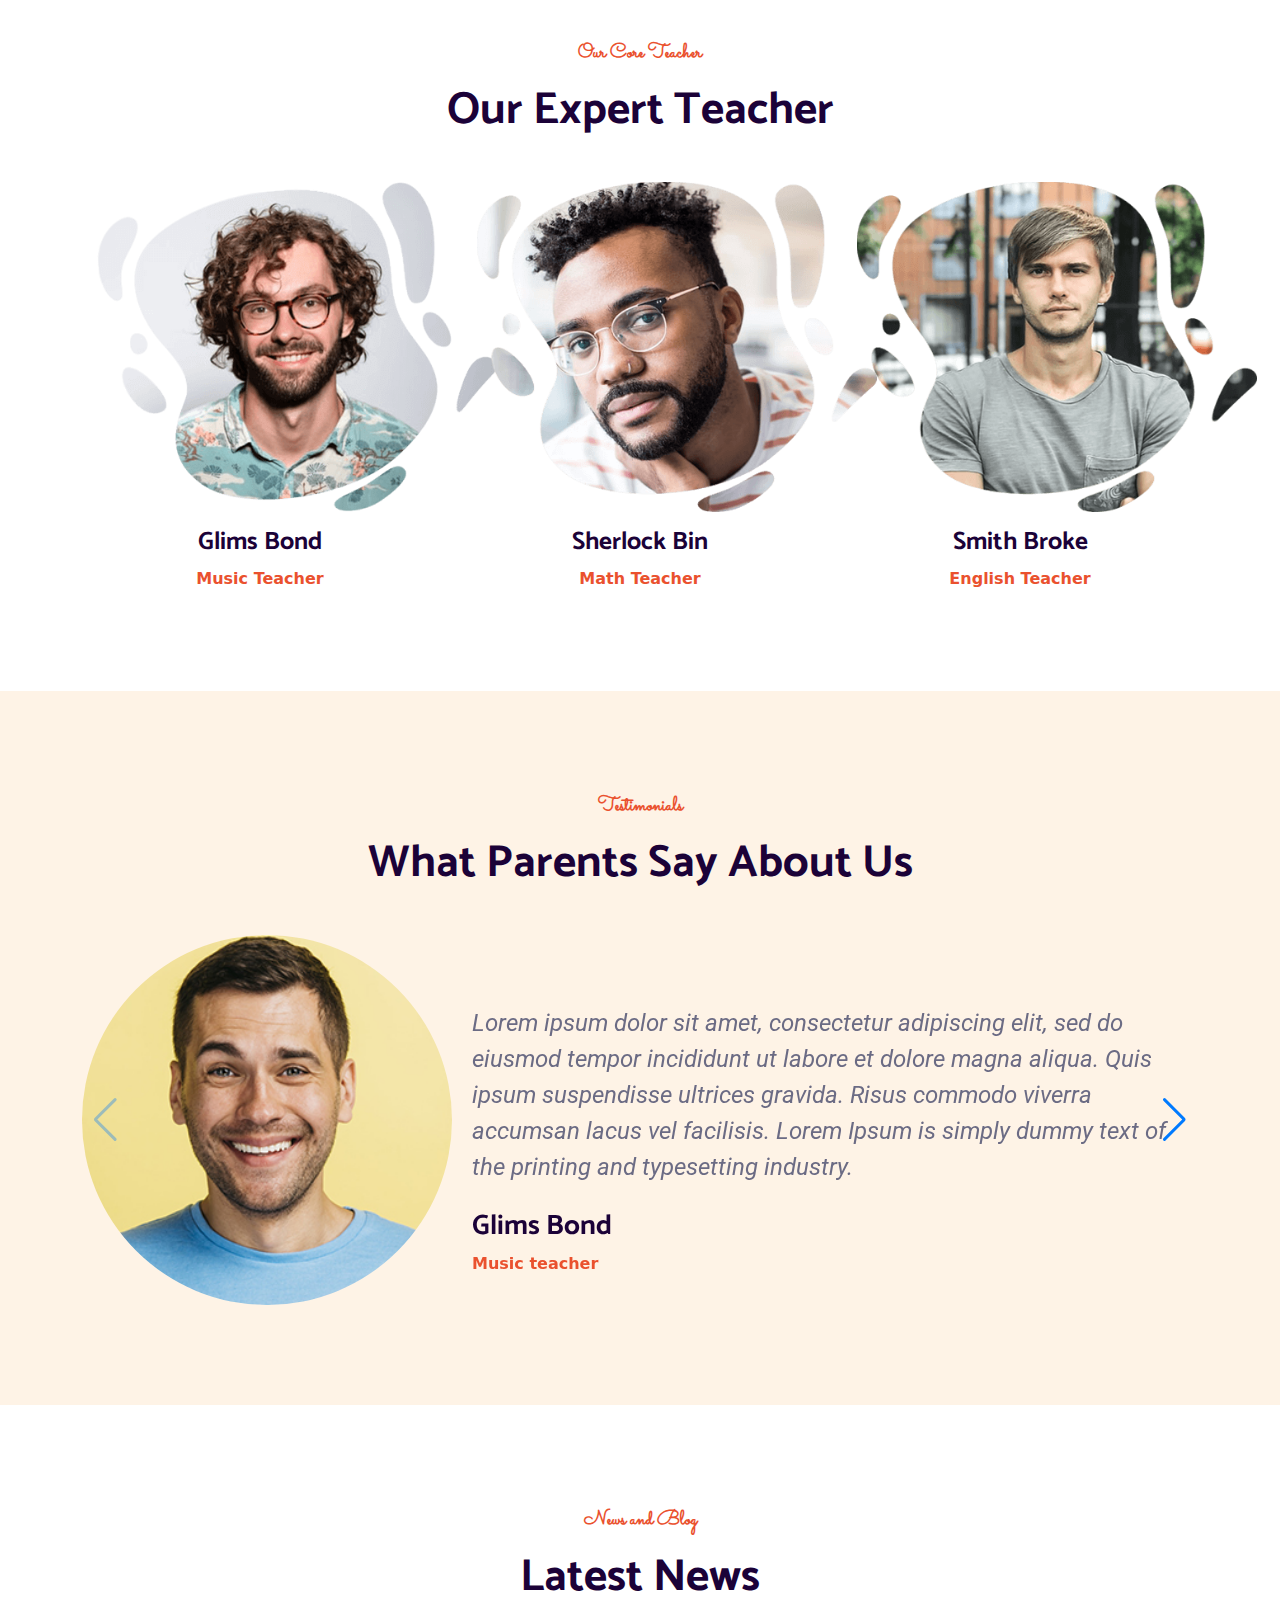
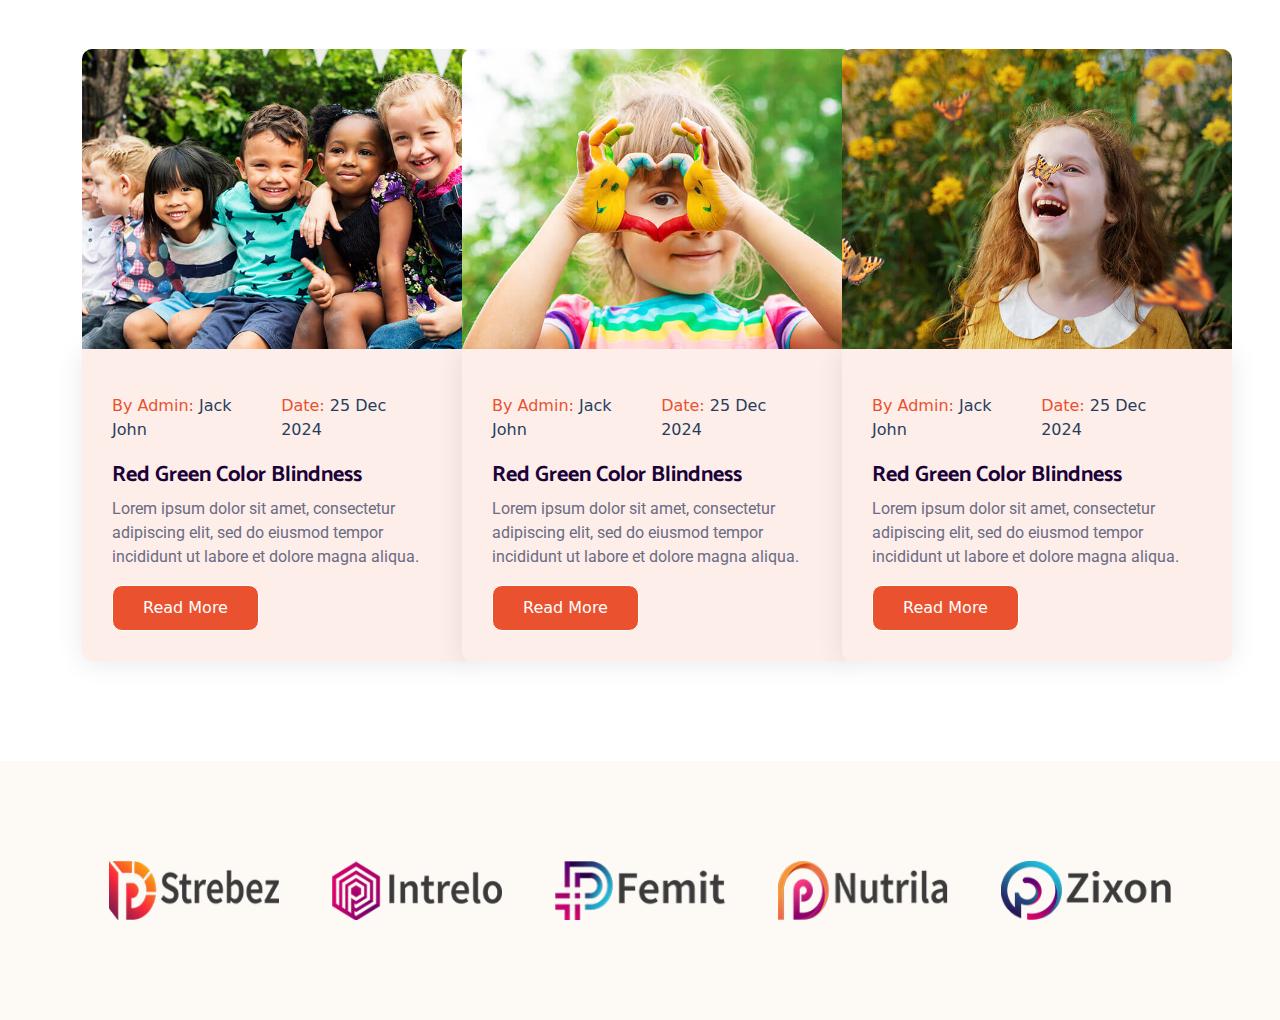
==== commit 07b07aeb: "end-section completed" ====
--- a/index.html
+++ b/index.html
@@ -775,7 +775,20 @@
 
       </section>
 
-      
+      <section id="end-section">
+        <div class="container">
+          <div class="programmes">
+            <img src="assets/images/partner-1.png" alt="">
+            <img src="assets/images/partner-2.png" alt="">
+            <img src="assets/images/partner-3.png" alt="">
+            <img src="assets/images/partner-4 (1).png" alt="">
+            <img src="assets/images/partner-5.png" alt="">
+          </div>
+        </div>
+
+      </section>
+
+
     </main>
 
     <footer>
--- a/assets/css/style.css
+++ b/assets/css/style.css
@@ -670,4 +670,17 @@
 #news-section .news .join button:hover {
   background-color: #f5890d;
   border-color: #EA512E;
+}
+
+#end-section {
+  background-color: #fdf9f4;
+  padding-top: 100px;
+  padding-bottom: 100px;
+}
+#end-section .programmes {
+  display: flex;
+  justify-content: space-around;
+}
+#end-section .programmes img {
+  width: 170px;
 }/*# sourceMappingURL=style.css.map */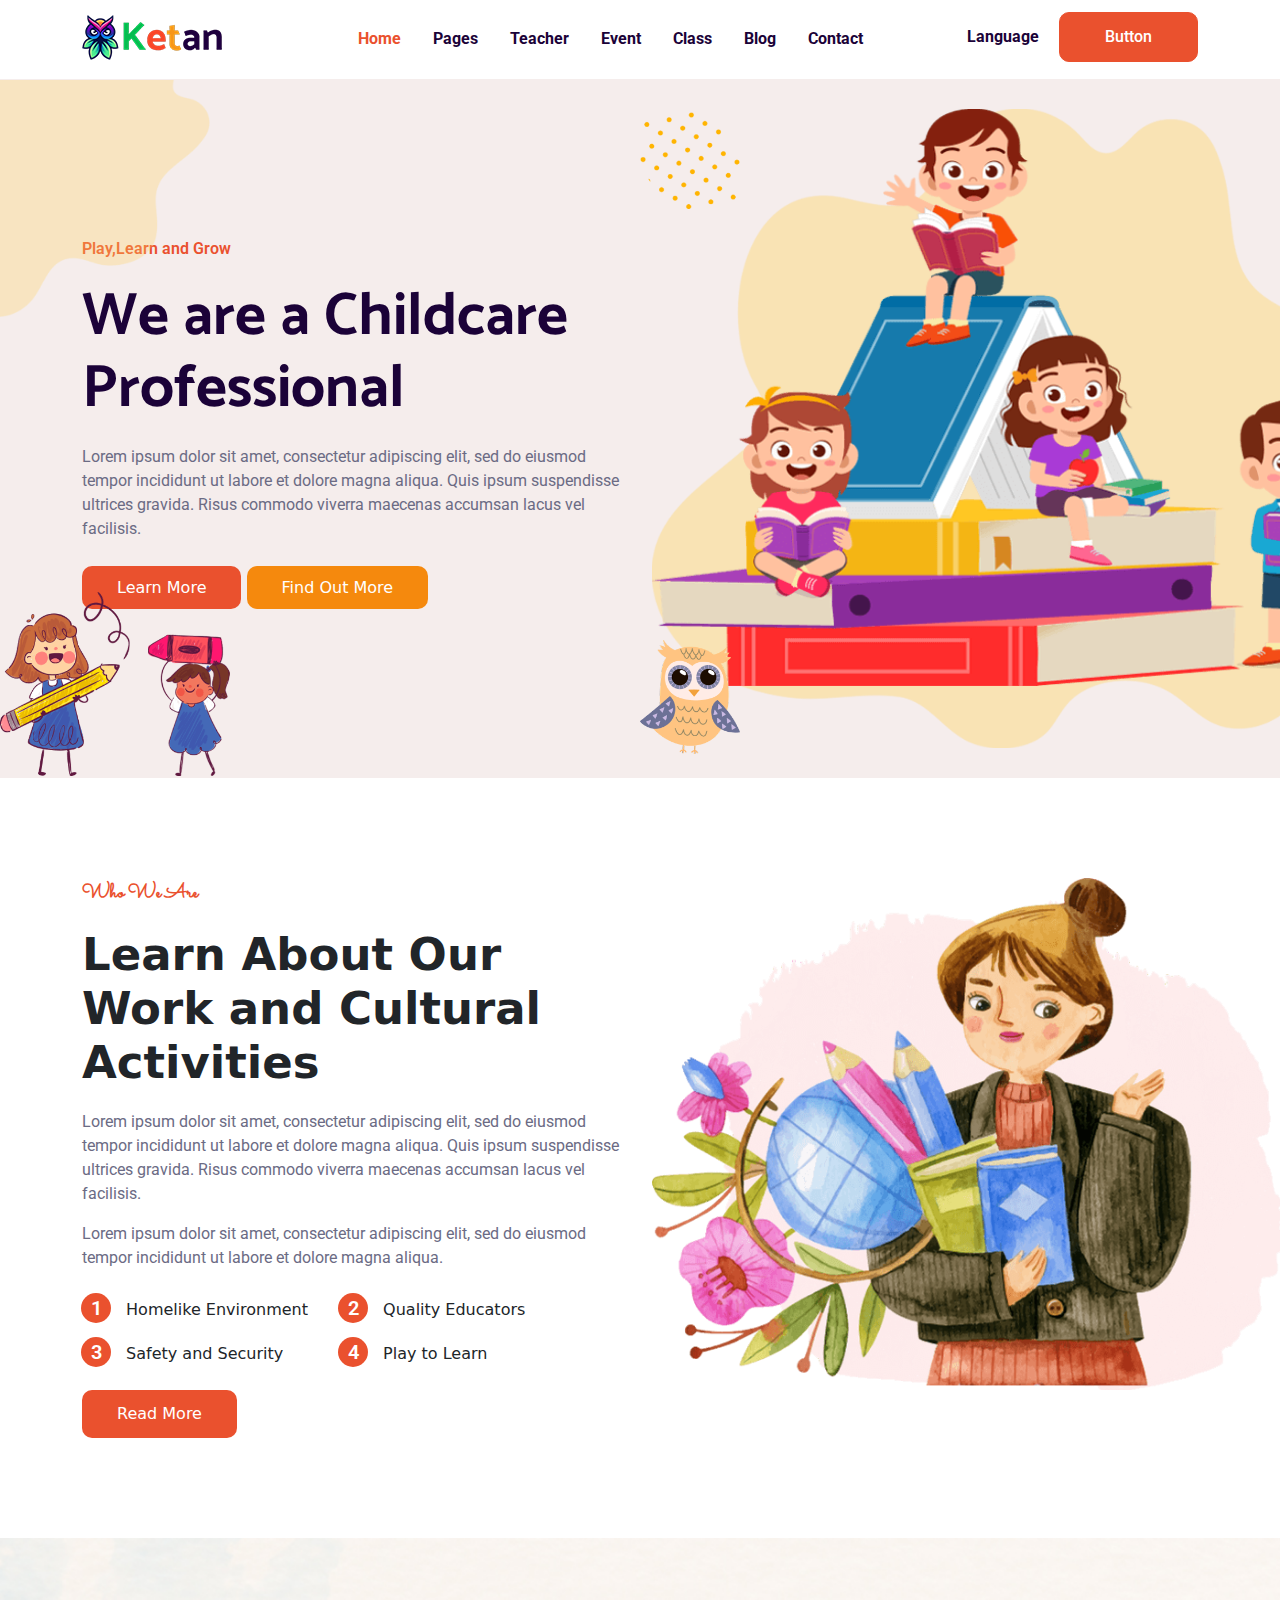
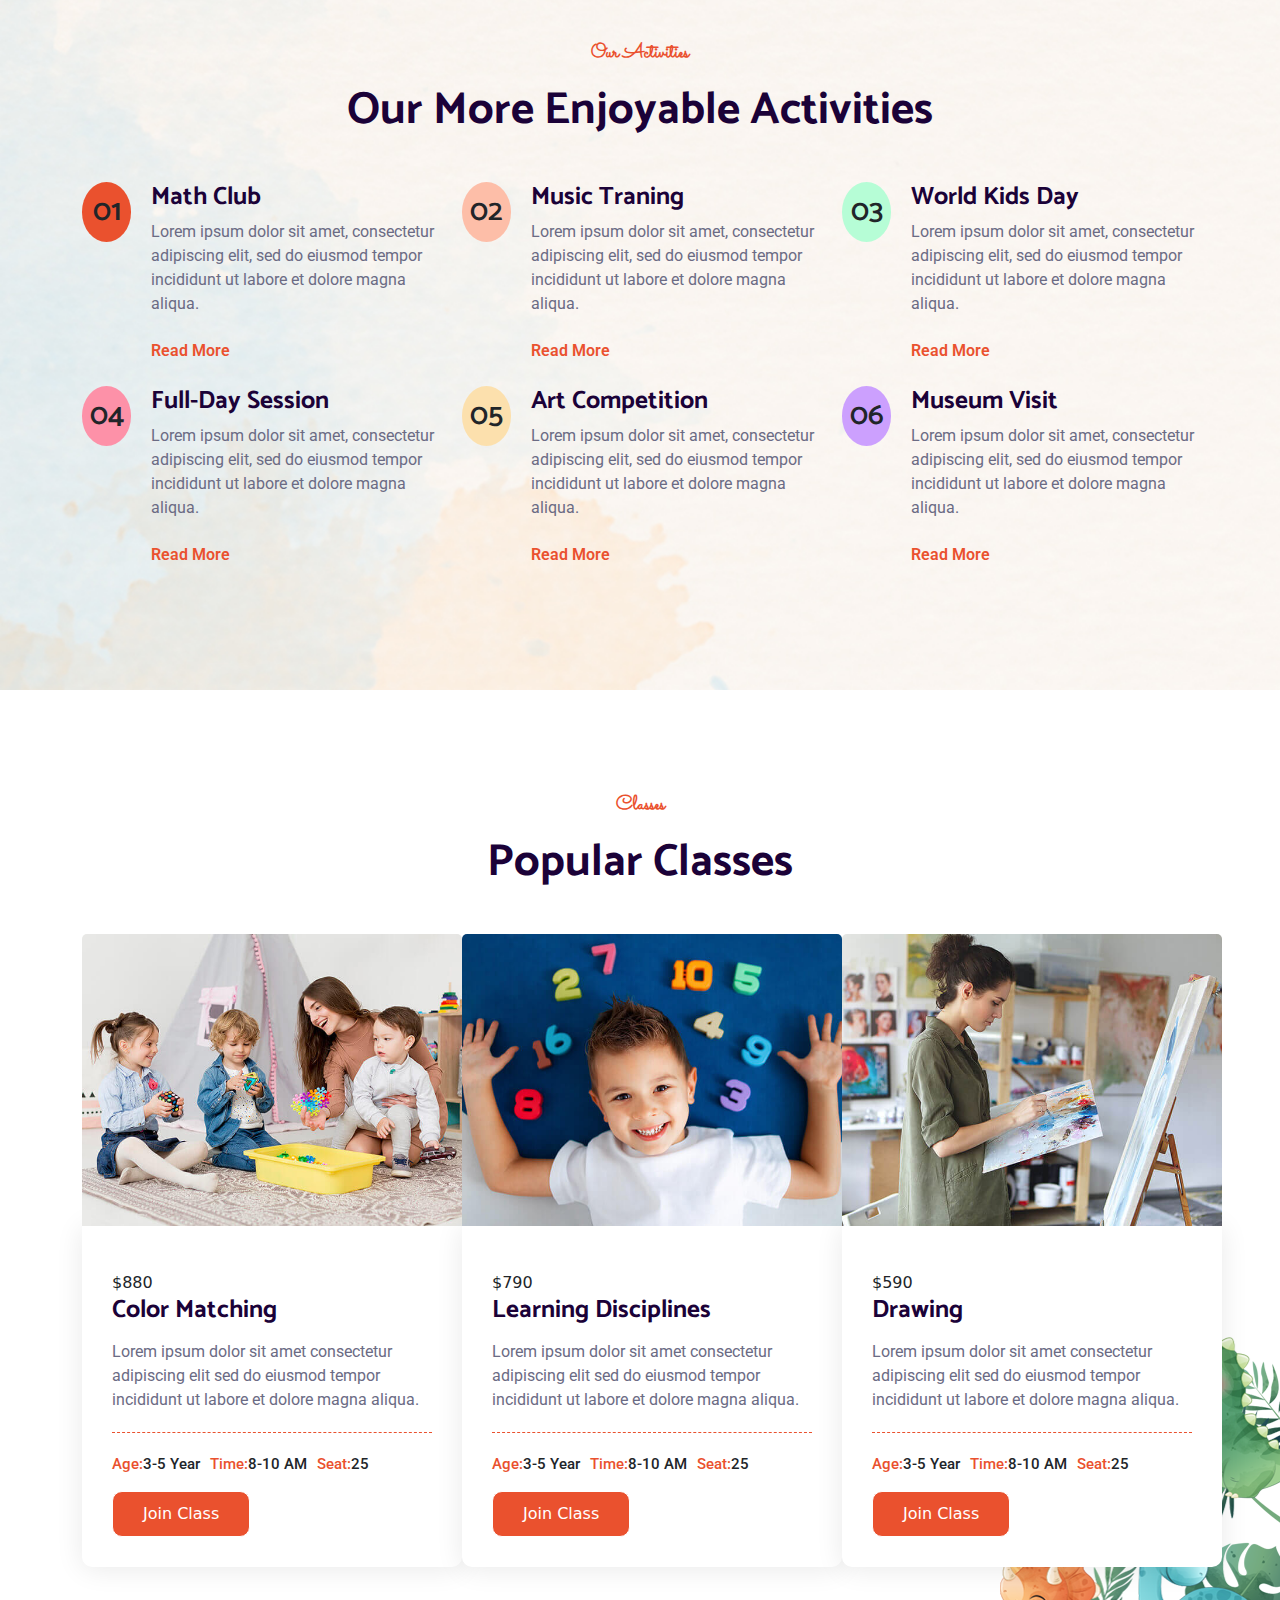
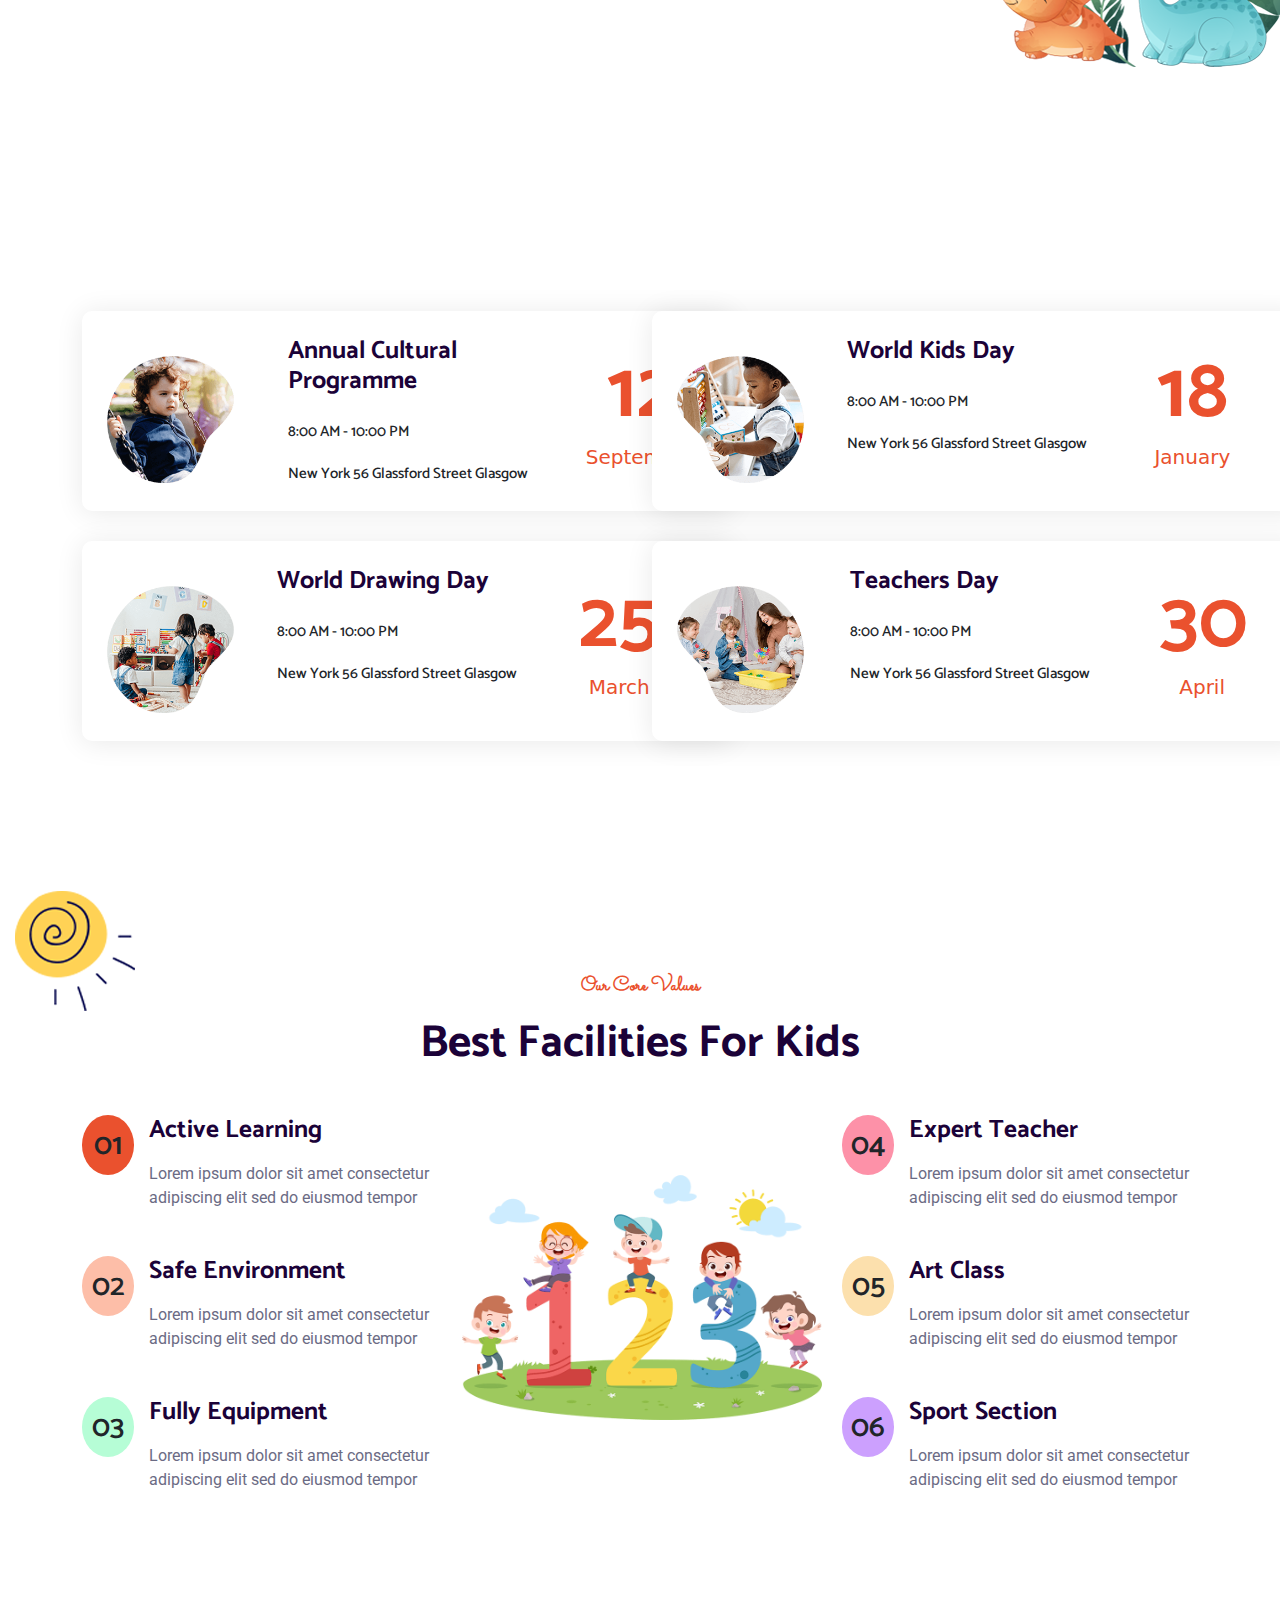
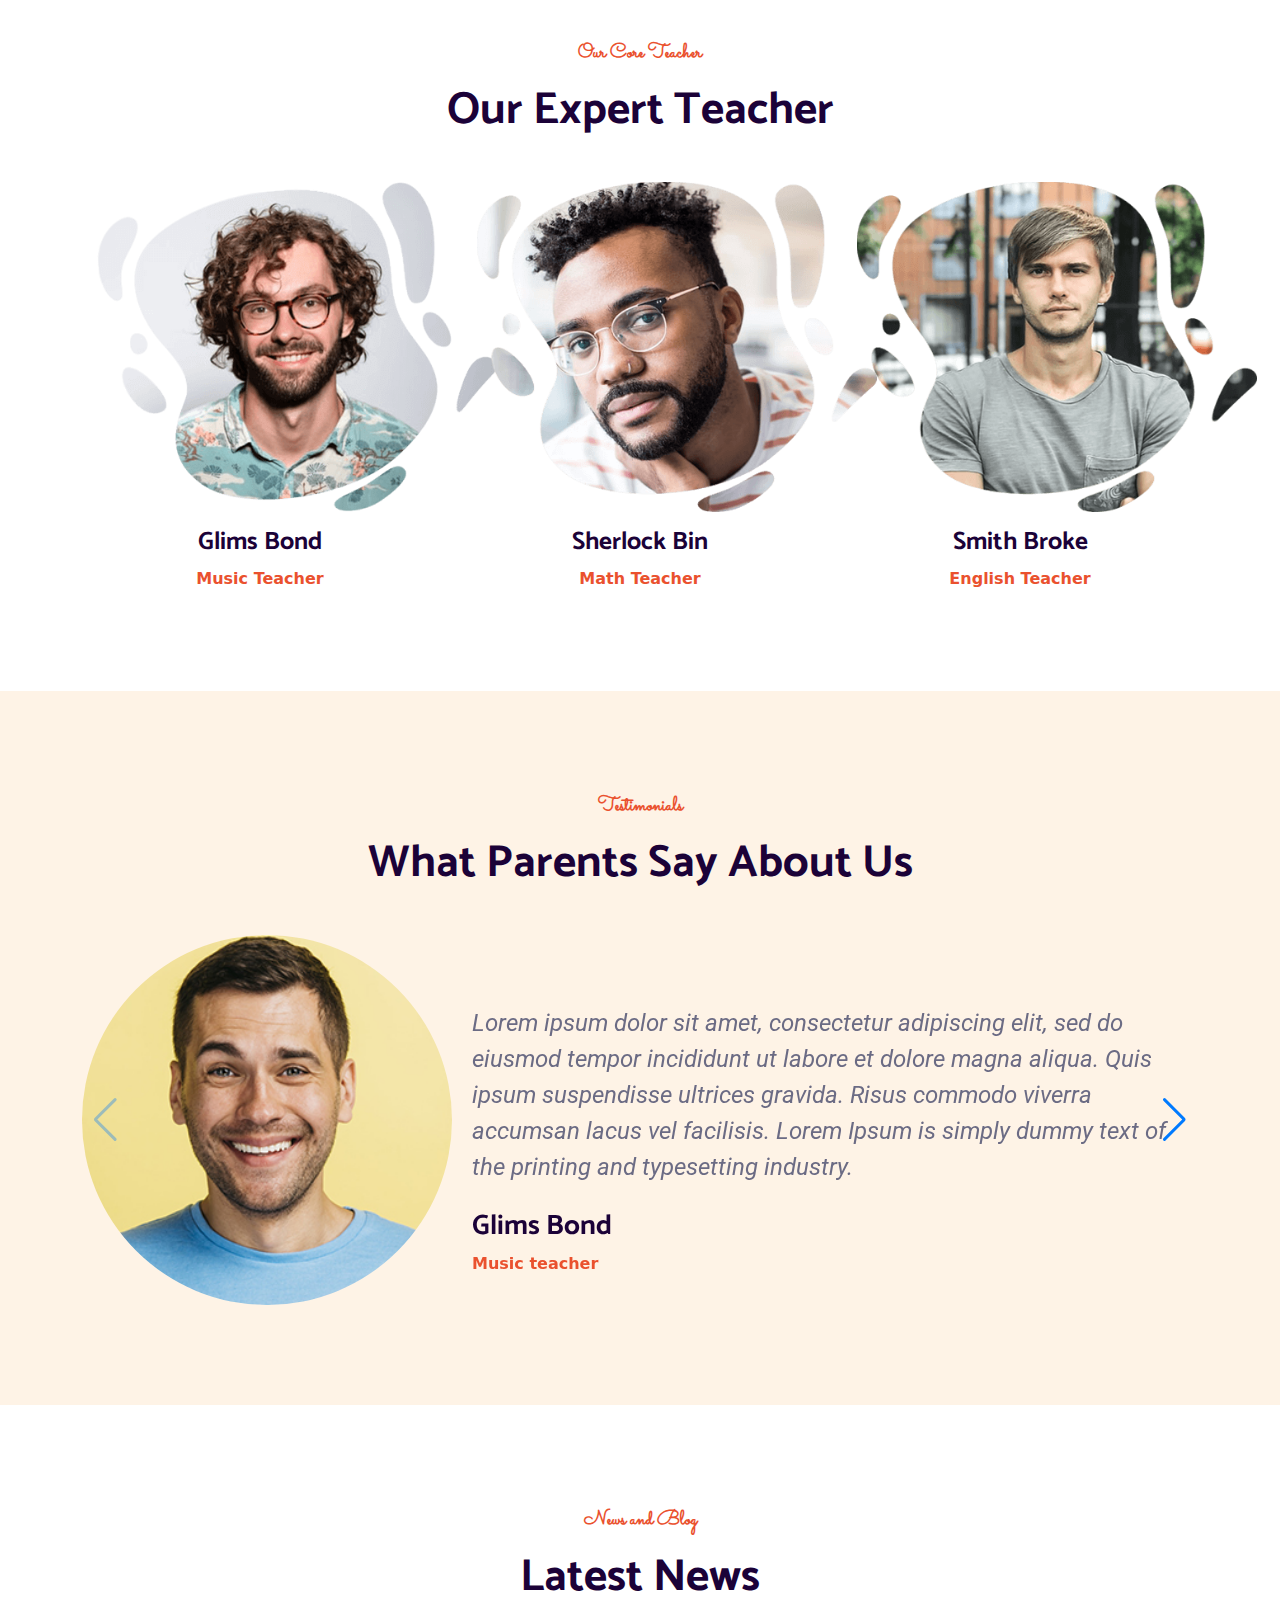
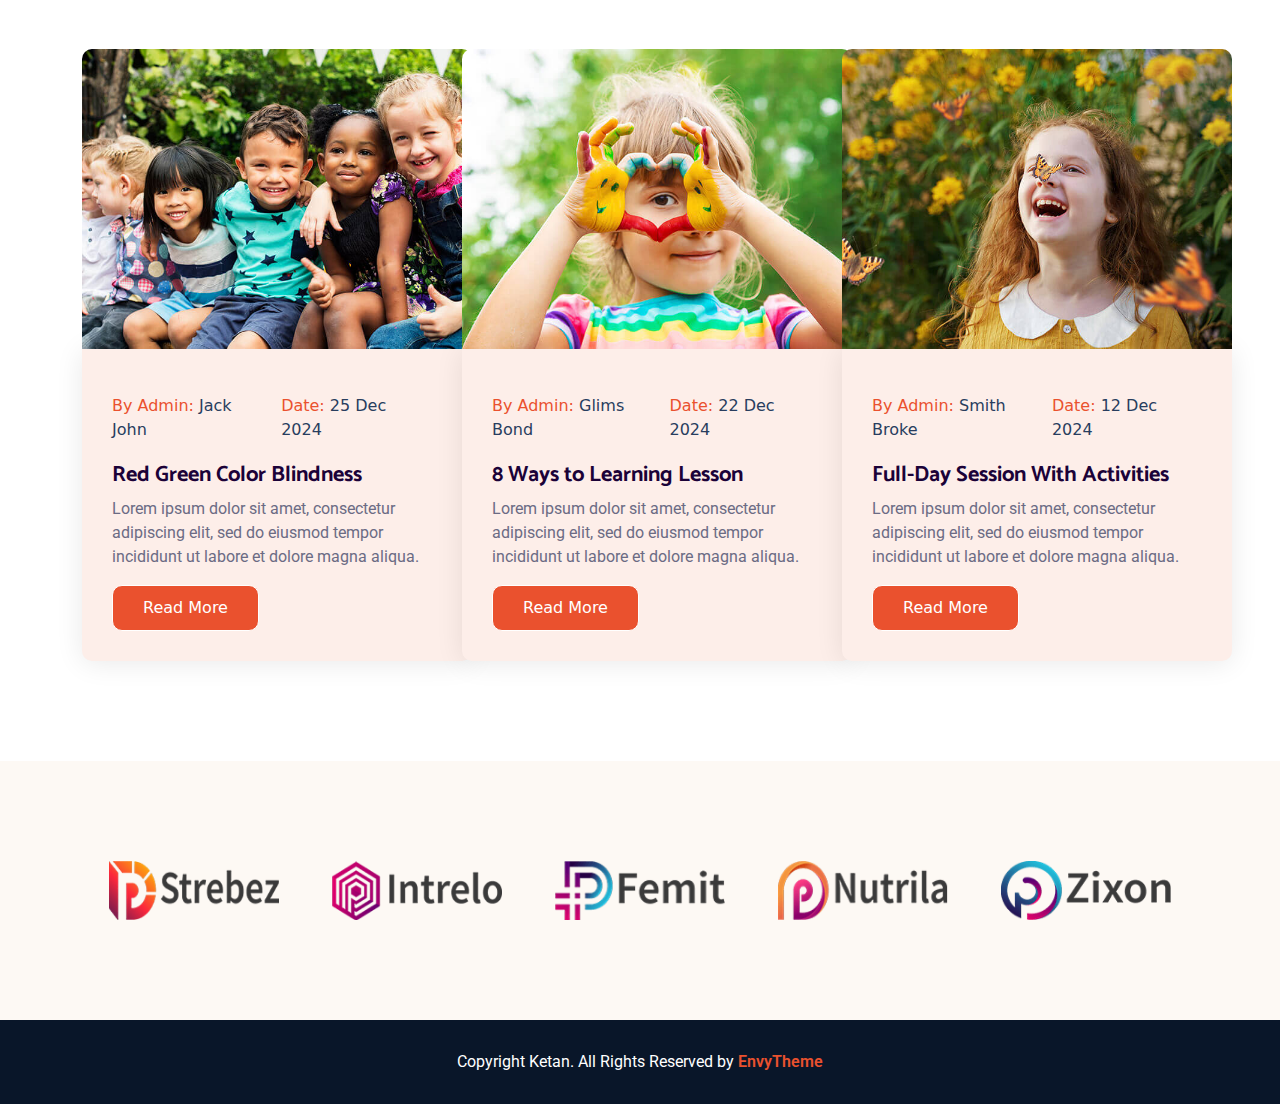
==== commit 473f0229: "bottom footer completed" ====
--- a/index.html
+++ b/index.html
@@ -728,15 +728,15 @@
                   <ul>
                     <li>
                       <span>By Admin:</span>
-                      Jack John
+                      Glims Bond
                     </li>
 
                     <li>
                       <span>Date:</span>
-                      25 Dec 2024
+                      22 Dec 2024
                     </li>
                   </ul>
-                  <h3>Red Green Color Blindness</h3>
+                  <h3>8 Ways to Learning Lesson</h3>
                   <p>Lorem ipsum dolor sit amet, consectetur adipiscing elit, sed do eiusmod tempor incididunt ut labore et dolore magna aliqua.</p>
                   <div class="join">
                     <button>Read More</button>
@@ -754,15 +754,15 @@
                   <ul>
                     <li>
                       <span>By Admin:</span>
-                      Jack John
+                      Smith Broke
                     </li>
 
                     <li>
                       <span>Date:</span>
-                      25 Dec 2024
+                      12 Dec 2024
                     </li>
                   </ul>
-                  <h3>Red Green Color Blindness</h3>
+                  <h3>Full-Day Session With Activities</h3>
                   <p>Lorem ipsum dolor sit amet, consectetur adipiscing elit, sed do eiusmod tempor incididunt ut labore et dolore magna aliqua.</p>
                   <div class="join">
                     <button>Read More</button>
@@ -792,26 +792,14 @@
     </main>
 
     <footer>
-      <!-- <div class="container">
-        <div class="row">
-          <div class="col-3">
-            <div class="title">
-              <h2>Ketan</h2>
-            </div>
-            <p>Lorem ipsum dolor sit amet, consectetur adipiscing elit, sed do eiusmod tempor incididunt ut labore et dolore magna aliqua.</p>
-            <div class="social-media">
-              <ul>
-                <li><a href=""><i class="fa-brands fa-facebook-f"></i></a></li>
-                <li><a href=""><i class="fa-brands fa-twitter"></i></a></li>
-                <li><a href=""><i class="fa-brands fa-pinterest-p"></i></a></li>
-                <li><a href=""><i class="fa-brands fa-linkedin-in"></i></a></li>
-              </ul>
-            </div>
-            
-
-          </div>
+      <div class="bottom-footer">
+        <div class="container">
+          <p>Copyright Ketan. All Rights Reserved by
+            <a href="">EnvyTheme</a>
+          </p>
+
         </div>
-      </div> -->
+      </div>
     </footer>
 
     <script src="https://cdn.jsdelivr.net/npm/swiper@11/swiper-bundle.min.js"></script>
--- a/assets/css/style.css
+++ b/assets/css/style.css
@@ -683,4 +683,26 @@
 }
 #end-section .programmes img {
   width: 170px;
+}
+
+footer .bottom-footer {
+  text-align: center;
+  padding-top: 30px;
+  padding-bottom: 30px;
+  background-color: #091629;
+}
+footer .bottom-footer p {
+  color: #ffffff;
+  font-weight: 400;
+  font-family: "Roboto", sans-serif;
+  font-size: 16px;
+  margin-bottom: 0;
+}
+footer .bottom-footer p a {
+  font-weight: 600;
+  color: #ea512e;
+  text-decoration: none;
+}
+footer .bottom-footer p a:hover {
+  color: white;
 }/*# sourceMappingURL=style.css.map */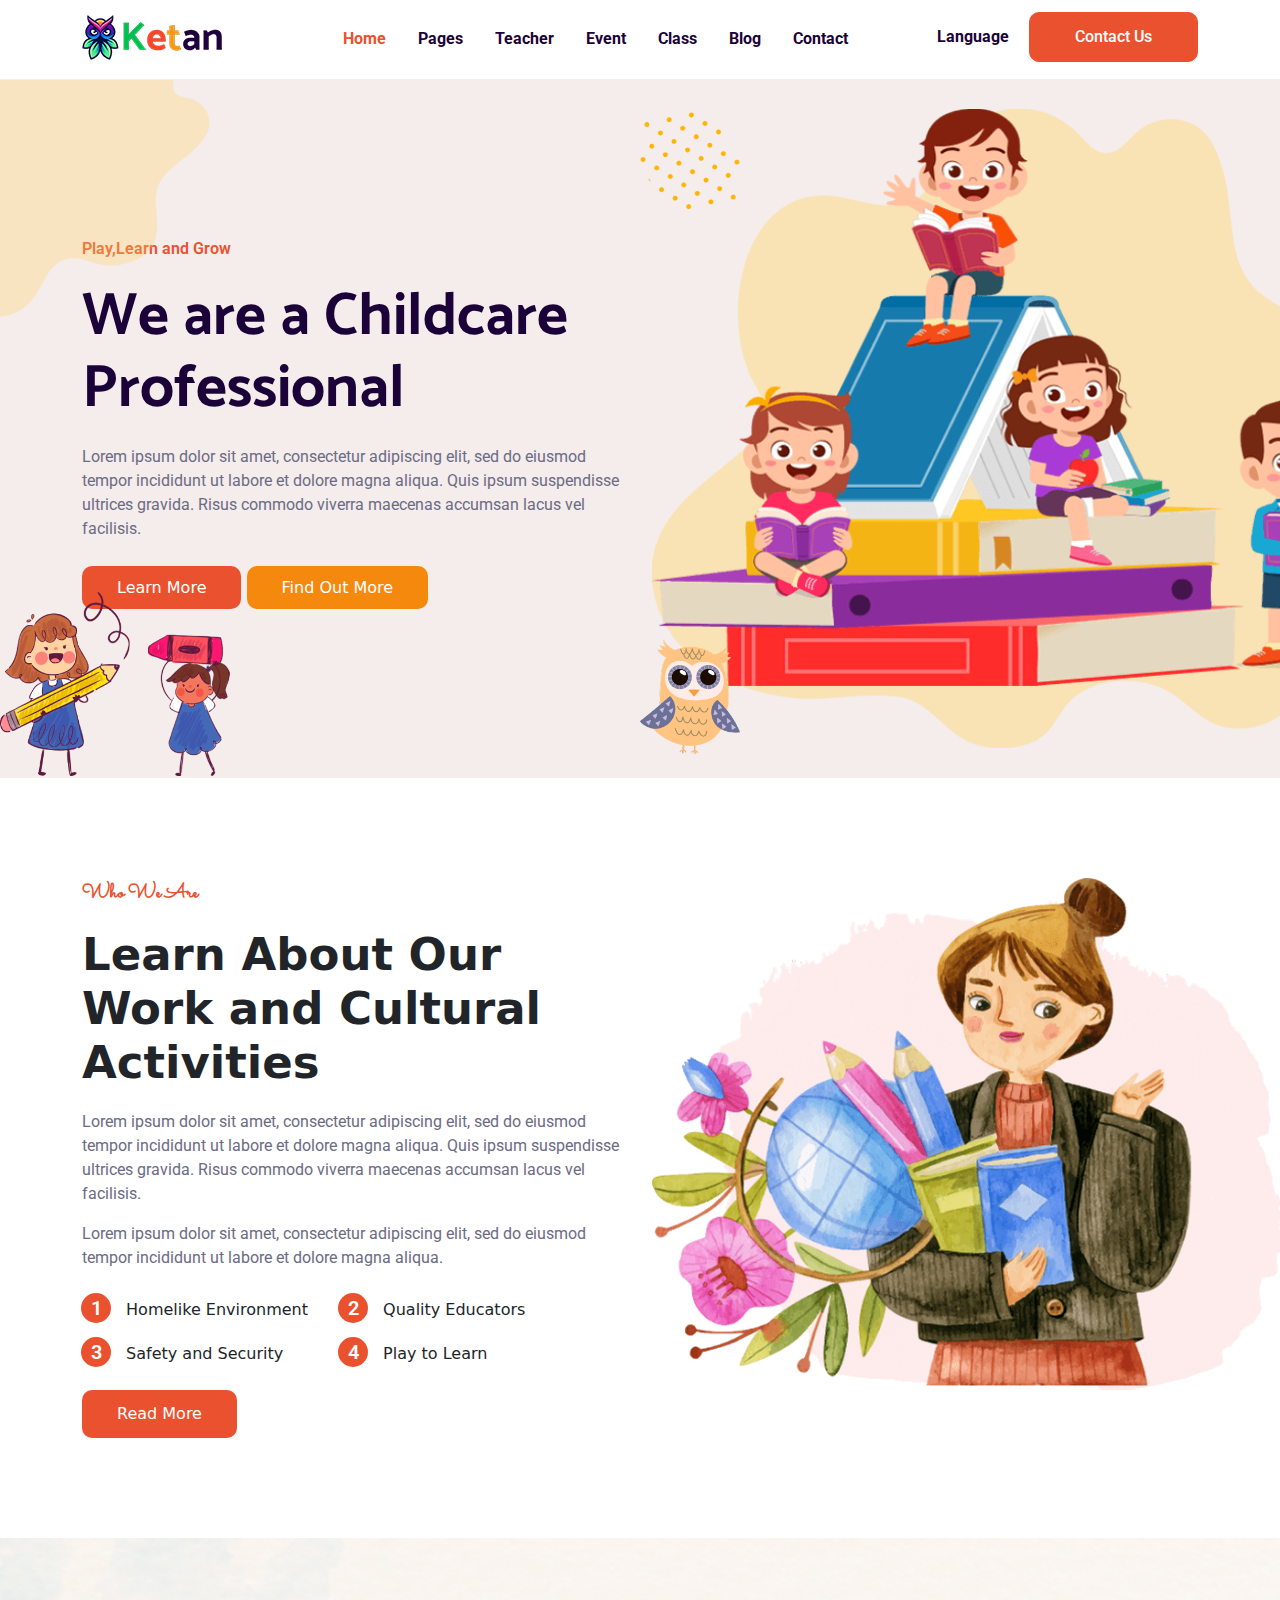
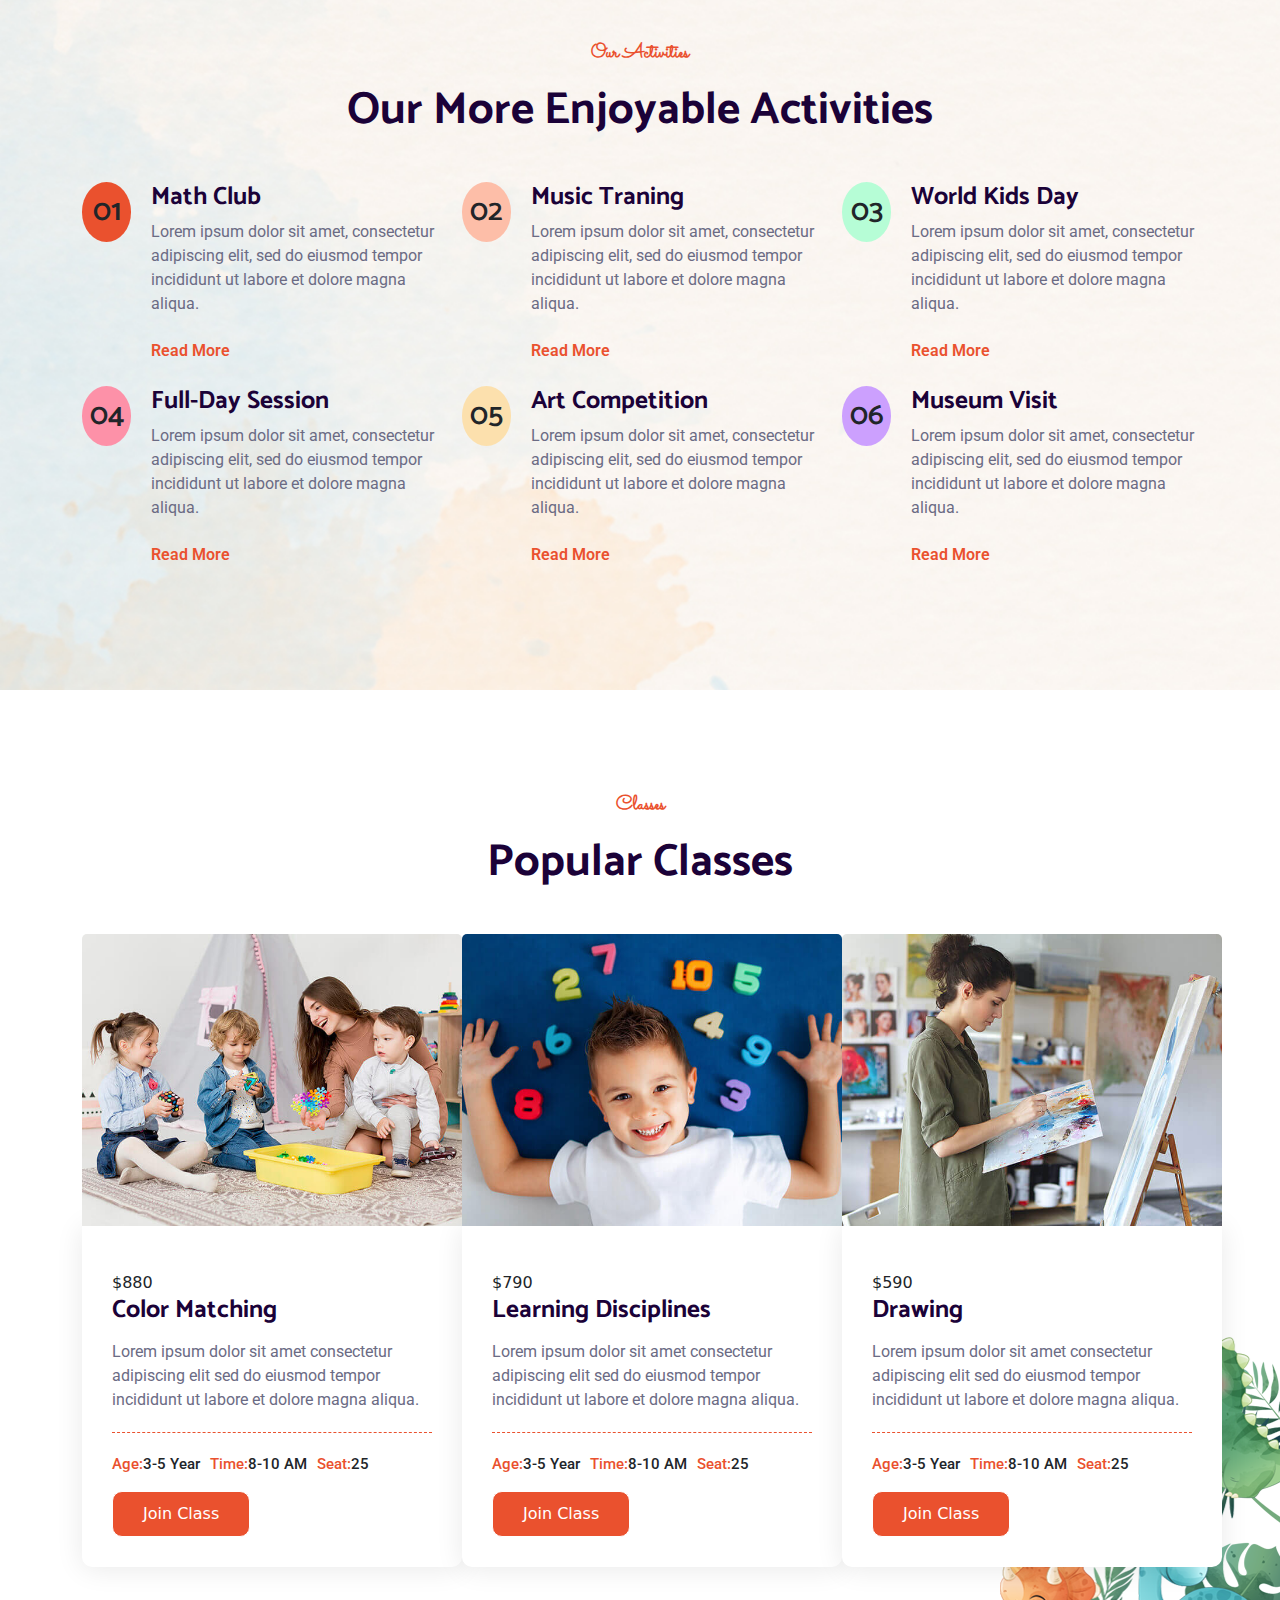
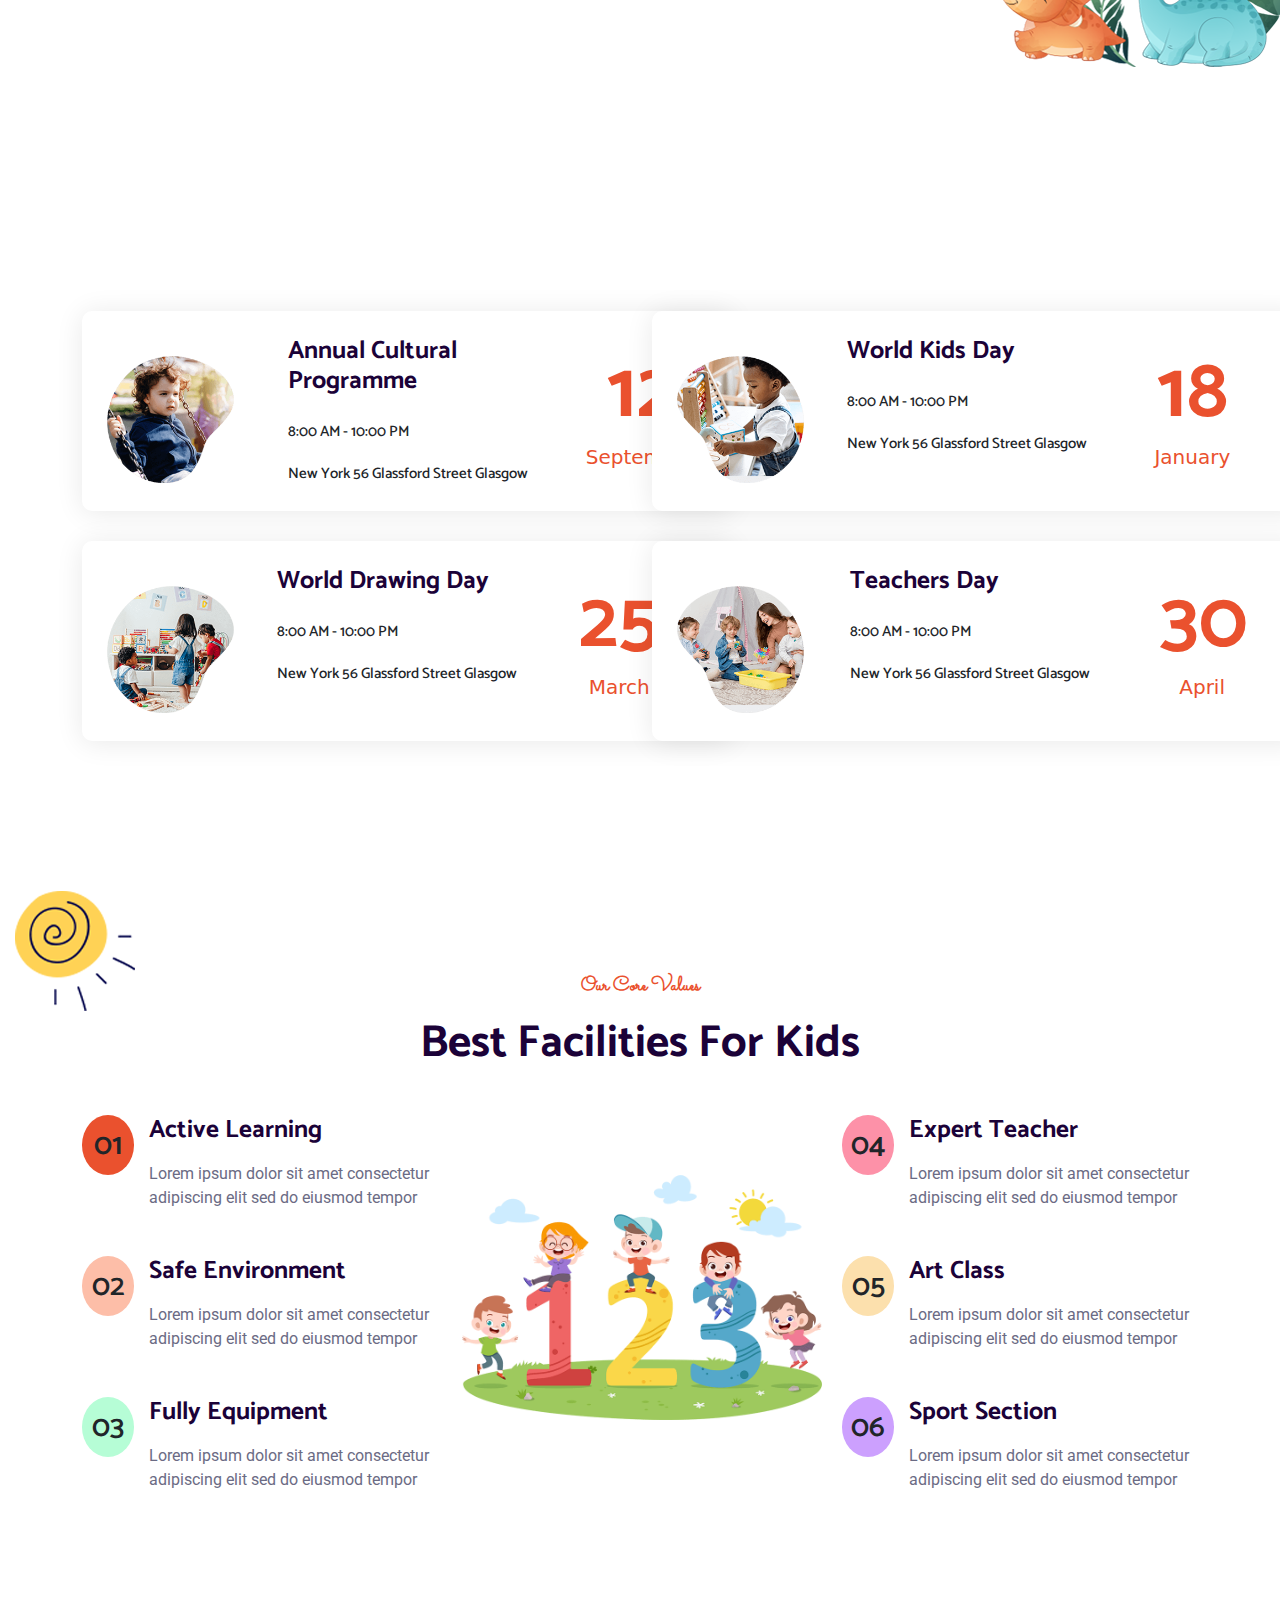
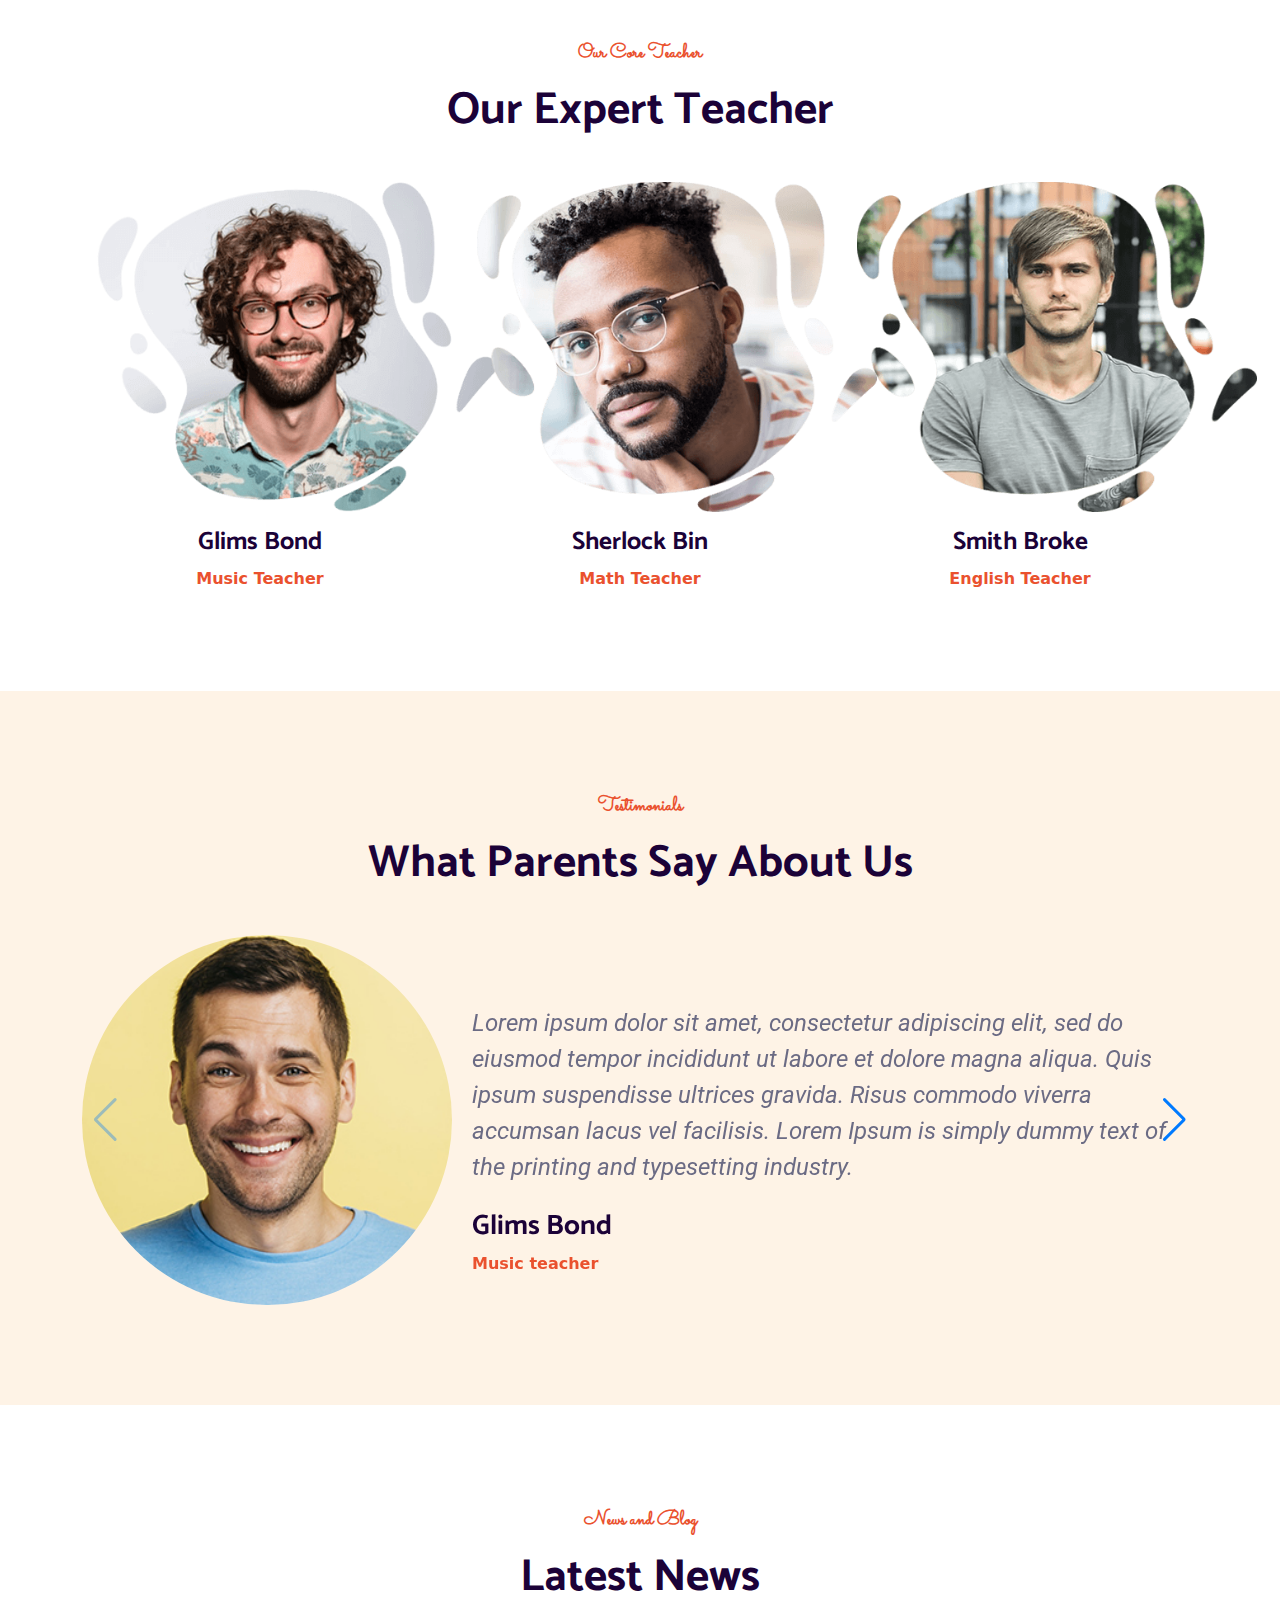
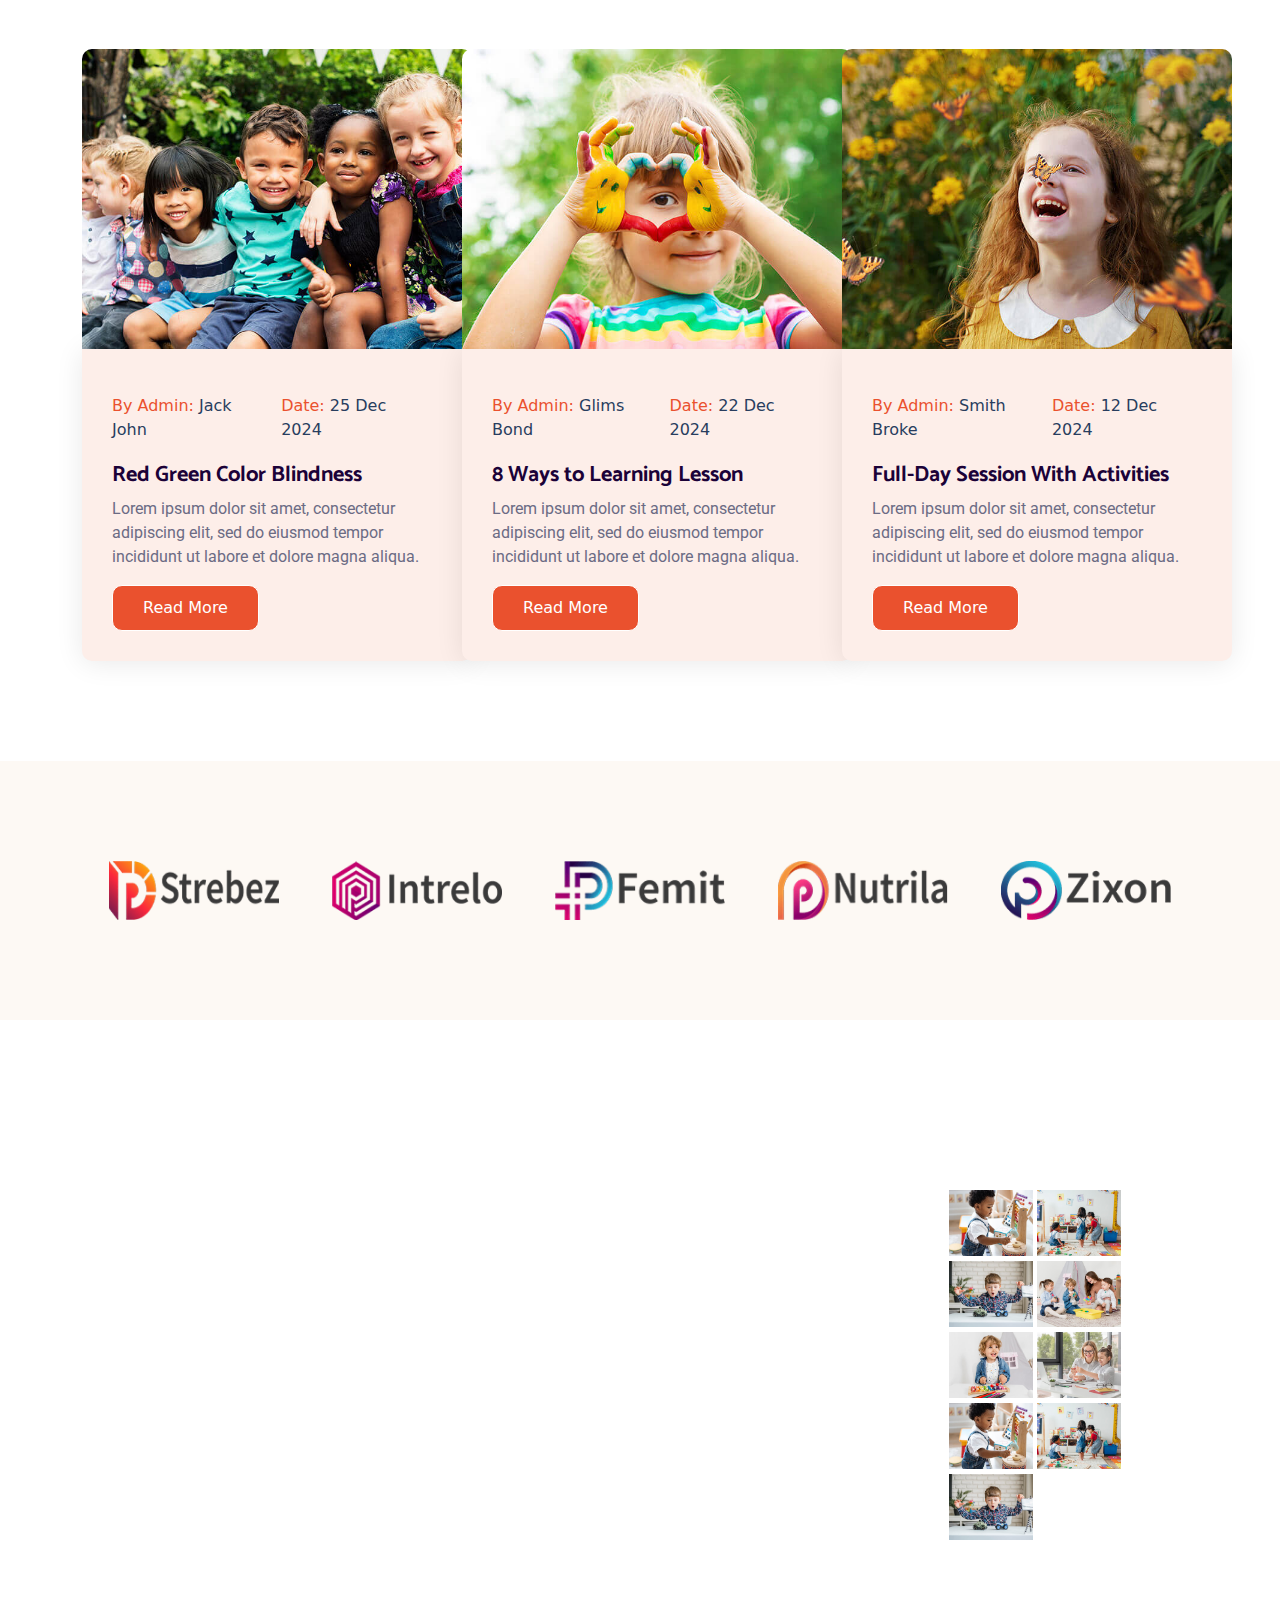
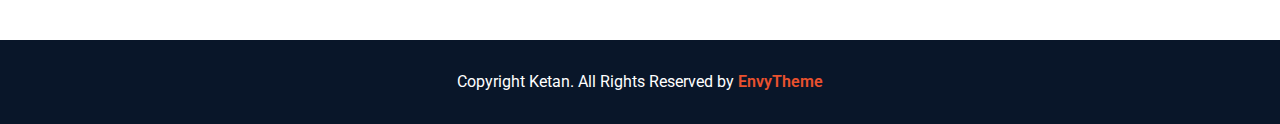
==== commit a974bf64: "footer completed" ====
--- a/index.html
+++ b/index.html
@@ -28,7 +28,7 @@
           <nav class="links">
             <ul class="dropdown">
               <li>
-                <a href="" class="home"
+                <a href="index.html" class="home"
                   >Home<i class="fa-solid fa-chevron-down"></i
                 ></a>
               </li>
@@ -101,14 +101,14 @@
               </ul>
             </ul>
             <ul>
-              <li><a href="">Contact</a></li>
+              <li><a href="contact.html">Contact</a></li>
             </ul>
           </nav>
           <div class="right-part">
             <a href="">Language<i class="fa-solid fa-chevron-down"></i></a>
 
             <div>
-              <button class="btn">Button</button>
+              <button class="btn">Contact Us</button>
             </div>
           </div>
         </div>
@@ -792,6 +792,101 @@
     </main>
 
     <footer>
+      <div class="top-footer">
+        <div class="container">
+          <div class="row">
+            <div class="col-3">
+                <h2>Ketan</h2>
+                <p>Lorem ipsum dolor sit amet, consectetur adipiscing elit, sed do eiusmod tempor incididunt ut labore et dolore magna aliqua.</p>
+                <ul class="social-links">
+                  <li><i class="fa-brands fa-facebook-f"></i></li>
+                  <li><i class="fa-brands fa-twitter"></i></li>
+                  <li><i class="fa-brands fa-pinterest-p"></i></li>
+                  <li><i class="fa-brands fa-linkedin-in"></i></li>
+                </ul>
+            </div>
+
+            <div class="col-3">
+              <div class="contact">
+                <h3 class="text">Contact Us</h3>
+                <ul>
+                  <li>
+                    <i class="fa-solid fa-phone"></i>
+                    <span>Phone</span>
+                    <a href="">882-569-756</a>
+                  </li>
+  
+                  <li>
+                    <i class="fa-regular fa-envelope"></i>
+                    <span>Email</span>
+                    <a href="">hello@ketan.com</a>
+                  </li>
+  
+                  <li>
+                    <i class="fa-solid fa-location-dot"></i>
+                    <span>Address</span>
+                    <a href="">175 5th Ave Premium Area, New York, NY 10010, United States</a>
+                  </li>
+                </ul>
+              </div>
+            </div>
+            <div class="col-3">
+              <div class="container">
+                <div class="activities">
+                  <h3>Activities</h3>
+                  <ul>
+                    <li>Maths Olympiad</li>
+                    <li>Art Competition</li>
+                    <li>English Novels</li>
+                    <li>Science Competition</li>
+                    <li>Teachers Day</li>
+                    <li>World Kids Day</li>
+                  </ul>
+                </div>
+              </div>
+            </div>
+            <div class="col-3">
+              <div class="container">
+                <div class="photos">
+                  <h3>Photo Gallery</h3>
+                  <ul>
+                    <li>
+                      <img src="assets/images/footer-gallery-1.jpg" alt="">
+                    </li>
+                    <li>
+                      <img src="assets/images/footer-gallery-2.jpg" alt="">
+                    </li>
+                    <li>
+                      <img src="assets/images/footer-gallery-3.jpg" alt="">
+                    </li>
+                    <li>
+                      <img src="assets/images/footer-gallery-4.jpg" alt="">
+                    </li>
+                    <li>
+                      <img src="assets/images/footer-gallery-5.jpg" alt="">
+                    </li>
+                    <li>
+                      <img src="assets/images/footer-gallery-6.jpg" alt="">
+                    </li>
+                    <li>
+                      <img src="assets/images/footer-gallery-1.jpg" alt="">
+                    </li>
+                    <li>
+                      <img src="assets/images/footer-gallery-2.jpg" alt="">
+                    </li>
+                    <li>
+                      <img src="assets/images/footer-gallery-3.jpg" alt="">
+                    </li>
+                  </ul>
+                </div>
+
+              </div>
+            </div>
+          </div>
+        </div>
+      </div>
+
+
       <div class="bottom-footer">
         <div class="container">
           <p>Copyright Ketan. All Rights Reserved by
--- a/assets/css/style.css
+++ b/assets/css/style.css
@@ -705,4 +705,125 @@
 }
 footer .bottom-footer p a:hover {
   color: white;
+}
+
+.top-footer {
+  background-image: url("/assets/images/footer-bg.jpg");
+  background-position: center center;
+  background-size: cover;
+  background-repeat: no-repeat;
+  background-attachment: fixed;
+  padding-top: 100px;
+  padding-bottom: 100px;
+}
+.top-footer h2 {
+  color: white;
+  font-size: 50px;
+  font-family: "Catamaran", sans-serif;
+  font-weight: bold;
+}
+.top-footer p {
+  color: white;
+  font-weight: 400;
+  font-family: "Roboto", sans-serif;
+  font-size: 16px;
+  margin-top: 30px;
+  width: 261px;
+}
+.top-footer .social-links {
+  display: flex;
+  list-style: none;
+  margin-top: 25px;
+  padding-left: 0;
+}
+.top-footer .social-links li {
+  margin-right: 10px;
+}
+.top-footer .social-links li i {
+  width: 35px;
+  height: 35px;
+  border-radius: 50%;
+  background-color: #ea512e;
+  color: #ffffff;
+  text-align: center;
+  font-size: 18px;
+  line-height: 35px;
+}
+.top-footer .contact .text {
+  font-size: 25px;
+  padding-bottom: 15px;
+  margin-bottom: 25px;
+  color: #ffffff;
+  font-family: "Catamaran", sans-serif;
+  font-weight: bold;
+}
+.top-footer .contact ul {
+  padding-left: 0;
+  margin-bottom: 0;
+  list-style-type: none;
+}
+.top-footer .contact ul li {
+  margin-bottom: 20px;
+  color: #ffffff;
+  padding-left: 0px;
+  font-family: "Roboto", sans-serif;
+  font-size: 14px;
+}
+.top-footer .contact ul li i {
+  font-size: 20px;
+  color: #ea512e;
+}
+.top-footer .contact ul li span {
+  font-weight: 500;
+  margin-bottom: 5px;
+  color: #ffffff;
+  font-size: 20px;
+}
+.top-footer .contact ul li a {
+  text-decoration: none;
+  display: block;
+  color: #ffffff;
+  font-weight: 400;
+  font-size: 14px;
+  margin-left: 25px;
+}
+.top-footer .activities h3 {
+  font-size: 25px;
+  padding-bottom: 15px;
+  margin-bottom: 25px;
+  color: #ffffff;
+}
+.top-footer .activities ul {
+  list-style: none;
+  padding-left: 0;
+  margin-bottom: 0;
+}
+.top-footer .activities ul li {
+  margin-bottom: 18px;
+  color: #ffffff;
+  font-size: 16px;
+}
+.top-footer .photos h3 {
+  font-size: 25px;
+  padding-bottom: 15px;
+  margin-bottom: 25px;
+  color: #ffffff;
+}
+.top-footer .photos ul {
+  padding-left: 0;
+  list-style-type: none;
+  display: flex;
+  flex-wrap: wrap;
+  margin-bottom: 0;
+  margin-left: -2px;
+  margin-right: -2px;
+  margin-top: -5px;
+}
+.top-footer .photos li {
+  padding-left: 2px;
+  padding-right: 2px;
+  padding-top: 5px;
+}
+.top-footer .photos li img {
+  width: 84px;
 }/*# sourceMappingURL=style.css.map */